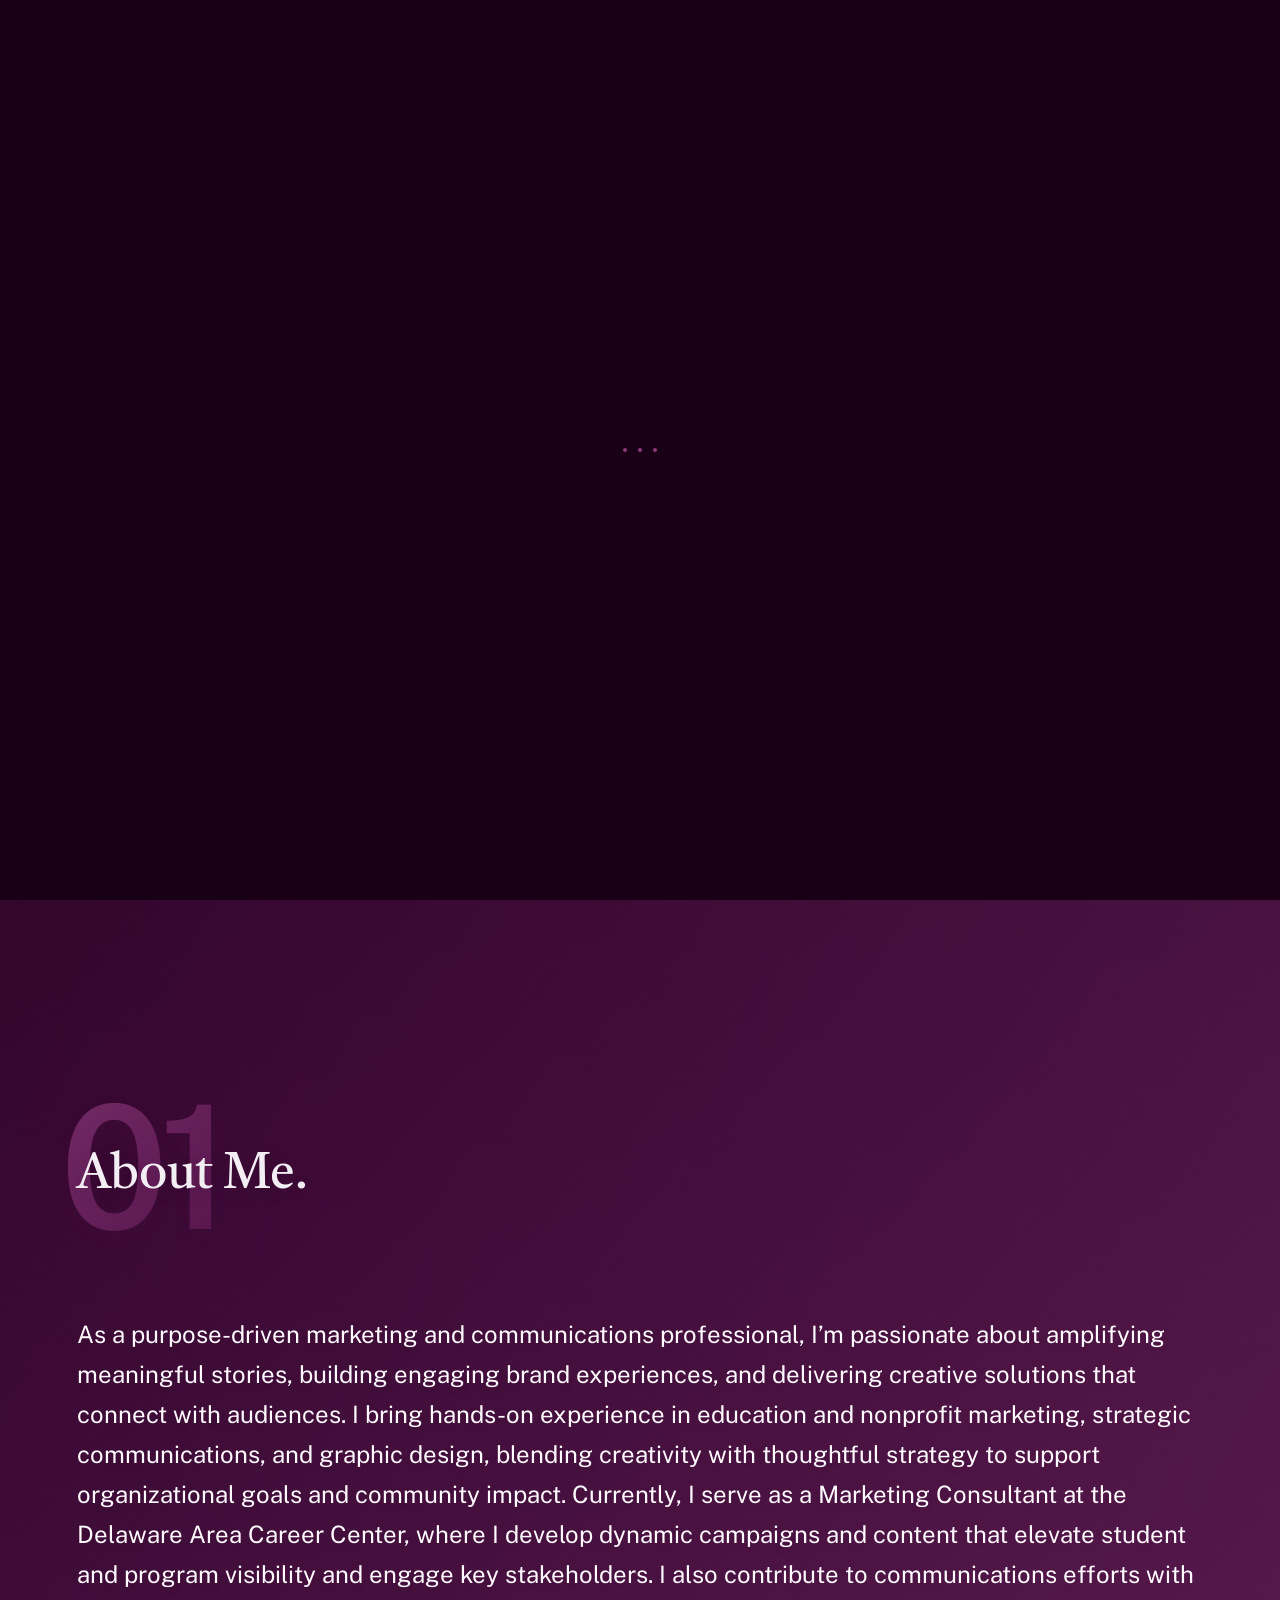
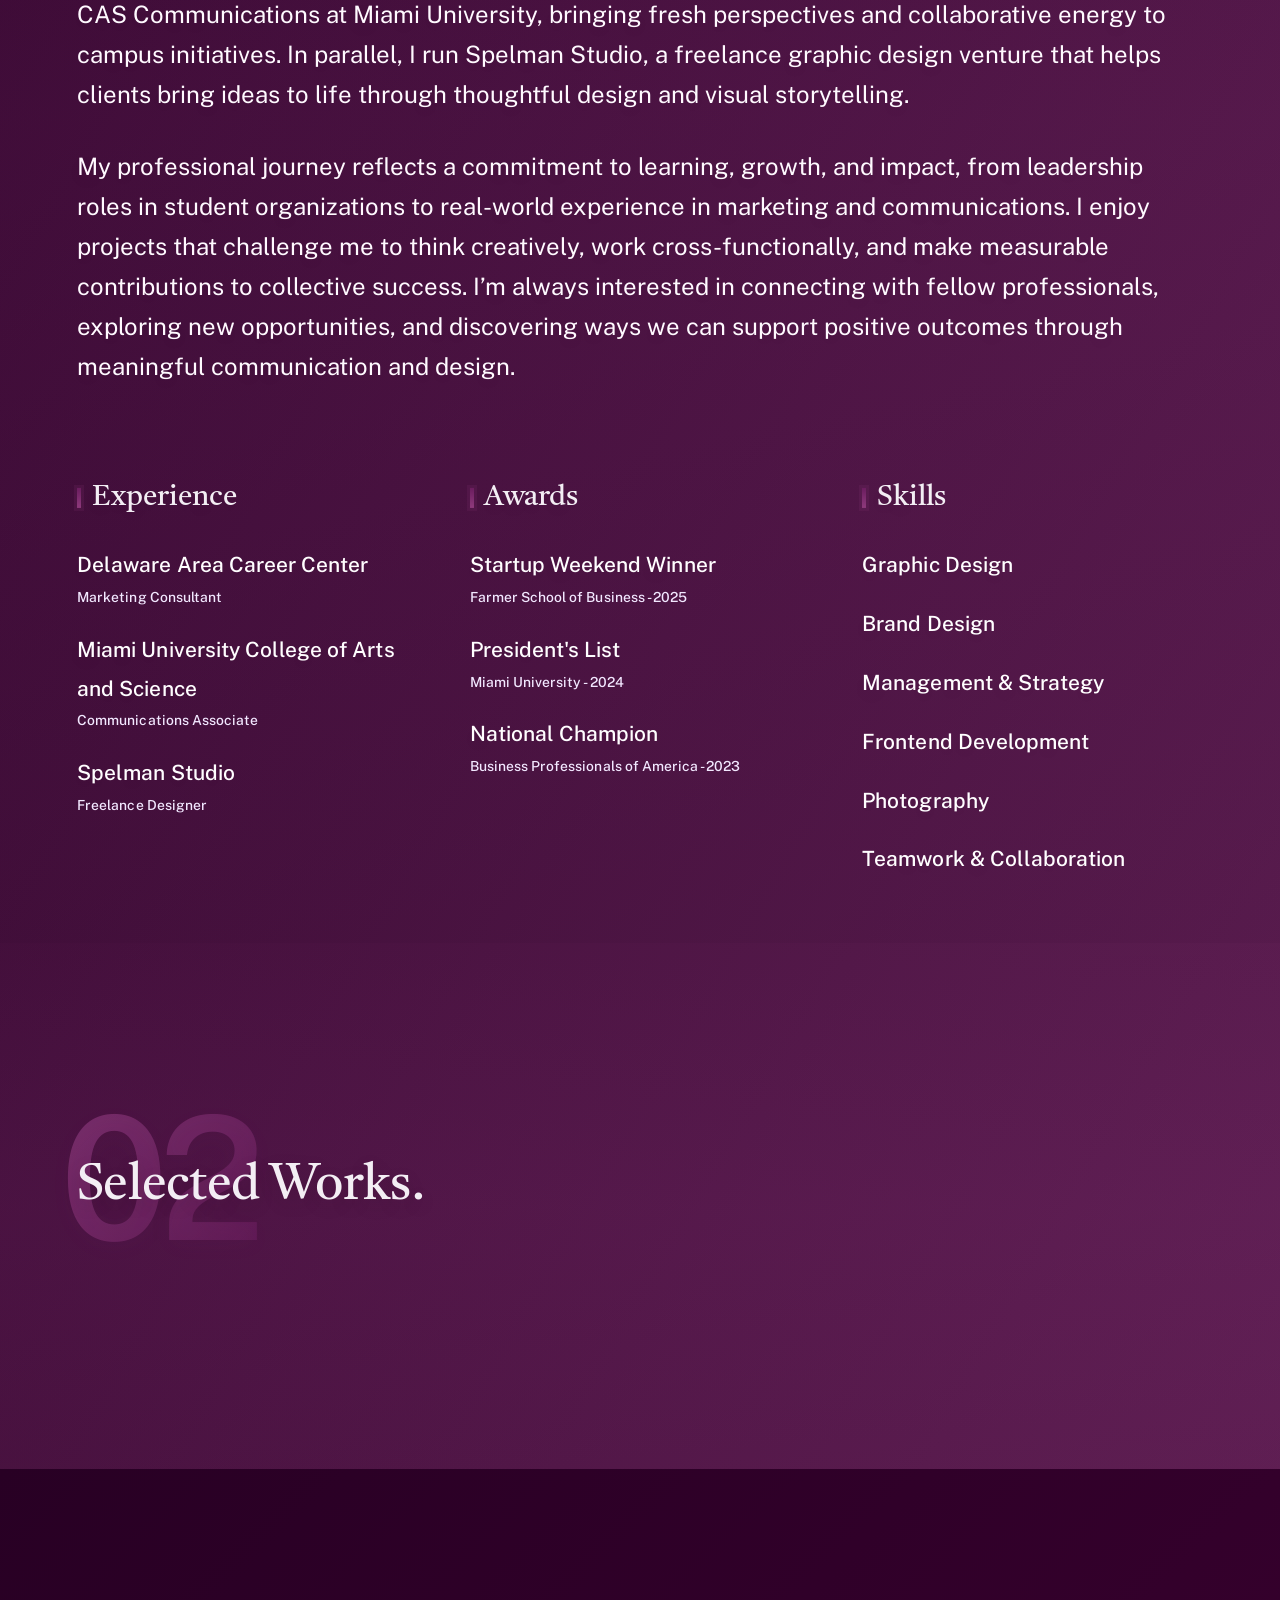
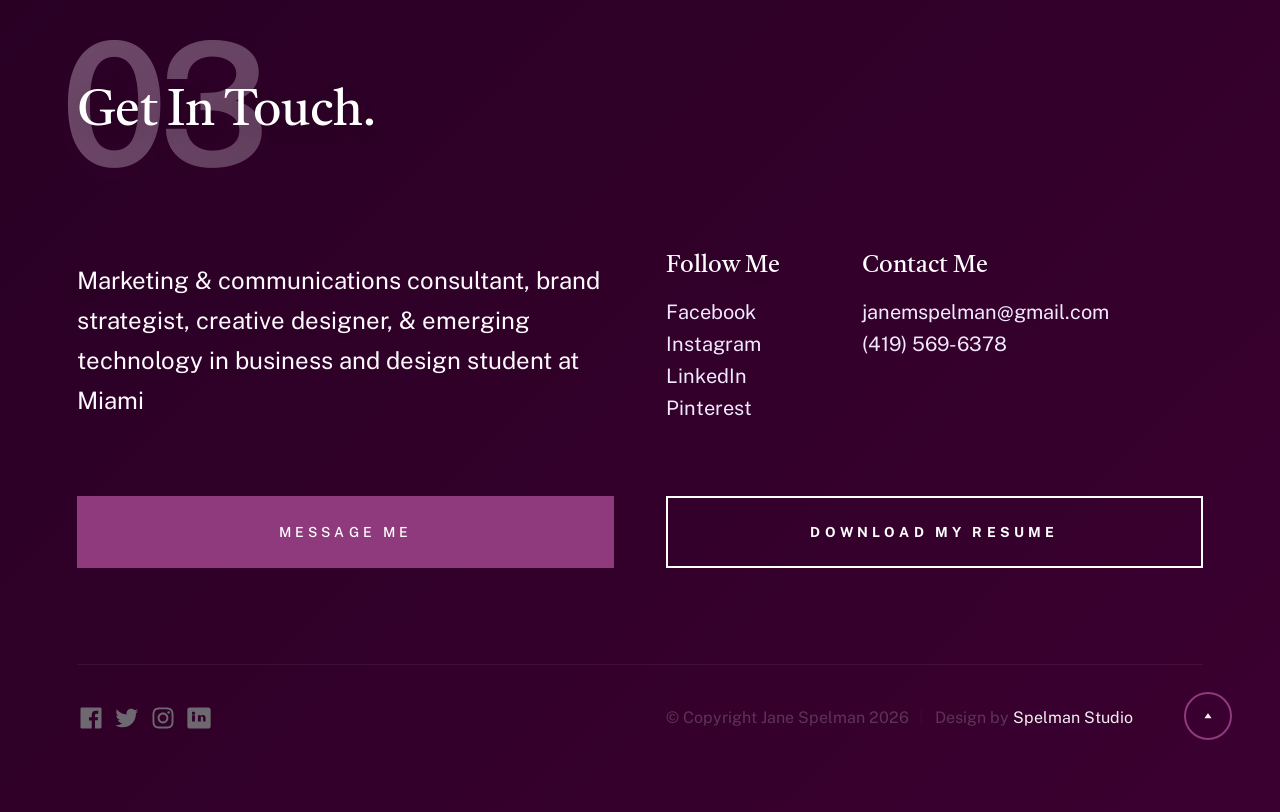
==== index.html @ 7c69c09e "process documentation layout" ====
<!DOCTYPE html>
<html lang="en" class="no-js" >
<head>

    <!--- basic page needs
    ================================================== -->
    <meta charset="utf-8">
    <meta name="viewport" content="width=device-width, initial-scale=1">
    <title>Jane Spelman</title>

    <script>
        document.documentElement.classList.remove('no-js');
        document.documentElement.classList.add('js');
    </script>

    <!-- CSS
    ================================================== -->
    <link rel="stylesheet" href="css/vendor.css">
    <link rel="stylesheet" href="css/styles.css">
    <link rel="stylesheet" href="css/inline-styles.css">

    <!-- favicons
    ================================================== -->
    <link rel="apple-touch-icon" sizes="180x180" href="apple-touch-icon.png">
    <link rel="icon" type="image/png" sizes="32x32" href="favicon-32x32.png">
    <link rel="icon" type="image/png" sizes="16x16" href="favicon-16x16.png">
    <link rel="manifest" href="site.webmanifest">

</head>


<body id="top">

    
    <!-- preloader
    ================================================== -->
    <div id="preloader">
        <div id="loader" class="dots-fade">
            <div></div>
            <div></div>
            <div></div>
        </div>
    </div>


    <!-- page wrap
    ================================================== -->
    <div id="page" class="s-pagewrap">


        <!-- # site header 
        ================================================== -->
        <header class="s-header">
            <div class="row s-header__inner">

                <div class="s-header__block">
                    <div class="s-header__logo">
                        <a class="logo" href="index.html">
                            <img src="images/logo.svg" alt="Homepage">
                        </a>
                    </div>

                    <a class="s-header__menu-toggle" href="#0"><span>Menu</span></a>
                </div> <!-- end s-header__block -->

                <nav class="s-header__nav">    
                    <ul class="s-header__menu-links">
                        <li class="current"><a class="smoothscroll" href="#intro">Intro</a></li>
                        <li><a class="smoothscroll" href="#about">About</a></li>
                        <li><a class="smoothscroll" href="#works">Works</a></li>
                        <li><a class="smoothscroll" href="#footer">Contact</a></li>
                    </ul> <!-- s-header__menu-links -->    
                </nav> <!-- end s-header__nav -->

            </div> <!-- end s-header__inner -->
        </header> <!-- end s-header -->


        <!-- # intro
        ================================================== -->
        <section id="intro" class="s-intro target-section">

            <div class="row s-intro__content width-sixteen-col">
                <div class="column lg-12 s-intro__content-inner grid-block grid-16">
                    
                    <div class="s-intro__content-text">

                        <div class="s-intro__content-pretitle text-pretitle">Hello</div>
                        <h1 class="s-intro__content-title">
                        I'm Jane Spelman, <br>
                        a brand strategist <br>
                         & creative designer. 
                        </h1>                            

                        <div class="s-intro__content-btns">
                            <a class="smoothscroll btn" href="#about">More About Me</a>
                            <a class="smoothscroll btn btn--stroke" href="#footer">Get In Touch</a>
                        </div> <!-- s-intro__content-btns -->   

                    </div> <!-- s-intro__content-text -->                     
                    
                </div> <!-- s-intro__content-inner -->  
            </div> <!-- s-intro__content -->

            <ul class="s-intro__social social-list">
                <li>
                    <a href="https://www.facebook.com/profile.php?id=61559338105903">
                        <svg xmlns="http://www.w3.org/2000/svg" width="24" height="24" viewBox="0 0 24 24" style="fill:rgba(0, 0, 0, 1);transform:;-ms-filter:"><path d="M20,3H4C3.447,3,3,3.448,3,4v16c0,0.552,0.447,1,1,1h8.615v-6.96h-2.338v-2.725h2.338v-2c0-2.325,1.42-3.592,3.5-3.592 c0.699-0.002,1.399,0.034,2.095,0.107v2.42h-1.435c-1.128,0-1.348,0.538-1.348,1.325v1.735h2.697l-0.35,2.725h-2.348V21H20 c0.553,0,1-0.448,1-1V4C21,3.448,20.553,3,20,3z"></path></svg>
                        <span class="u-screen-reader-text">Facebook</span>
                    </a>
                </li>
                <li>
                    <a href="https://www.instagram.com/spelman_studio/">
                        <svg xmlns="http://www.w3.org/2000/svg" width="24" height="24" viewBox="0 0 24 24" class="social-icon"><path d="M11.999,7.377c-2.554,0-4.623,2.07-4.623,4.623c0,2.554,2.069,4.624,4.623,4.624c2.552,0,4.623-2.07,4.623-4.624 C16.622,9.447,14.551,7.377,11.999,7.377L11.999,7.377z M11.999,15.004c-1.659,0-3.004-1.345-3.004-3.003 c0-1.659,1.345-3.003,3.004-3.003s3.002,1.344,3.002,3.003C15.001,13.659,13.658,15.004,11.999,15.004L11.999,15.004z"></path><circle cx="16.806" cy="7.207" r="1.078"></circle><path d="M20.533,6.111c-0.469-1.209-1.424-2.165-2.633-2.632c-0.699-0.263-1.438-0.404-2.186-0.42 c-0.963-0.042-1.268-0.054-3.71-0.054s-2.755,0-3.71,0.054C7.548,3.074,6.809,3.215,6.11,3.479C4.9,3.946,3.945,4.902,3.477,6.111 c-0.263,0.7-0.404,1.438-0.419,2.186c-0.043,0.962-0.056,1.267-0.056,3.71c0,2.442,0,2.753,0.056,3.71 c0.015,0.748,0.156,1.486,0.419,2.187c0.469,1.208,1.424,2.164,2.634,2.632c0.696,0.272,1.435,0.426,2.185,0.45 c0.963,0.042,1.268,0.055,3.71,0.055s2.755,0,3.71-0.055c0.747-0.015,1.486-0.157,2.186-0.419c1.209-0.469,2.164-1.424,2.633-2.633 c0.263-0.7,0.404-1.438,0.419-2.186c0.043-0.962,0.056-1.267,0.056-3.71s0-2.753-0.056-3.71C20.941,7.57,20.801,6.819,20.533,6.111z M19.315,15.643c-0.007,0.576-0.111,1.147-0.311,1.688c-0.305,0.787-0.926,1.409-1.712,1.711c-0.535,0.199-1.099,0.303-1.67,0.311 c-0.95,0.044-1.218,0.055-3.654,0.055c-2.438,0-2.687,0-3.655-0.055c-0.569-0.007-1.135-0.112-1.669-0.311 c-0.789-0.301-1.414-0.923-1.719-1.711c-0.196-0.534-0.302-1.099-0.311-1.669c-0.043-0.95-0.053-1.218-0.053-3.654 c0-2.437,0-2.686,0.053-3.655c0.007-0.576,0.111-1.146,0.311-1.687c0.305-0.789,0.93-1.41,1.719-1.712 c0.534-0.198,1.1-0.303,1.669-0.311c0.951-0.043,1.218-0.055,3.655-0.055c2.437,0,2.687,0,3.654,0.055 c0.571,0.007,1.135,0.112,1.67,0.311c0.786,0.303,1.407,0.925,1.712,1.712c0.196,0.534,0.302,1.099,0.311,1.669 c0.043,0.951,0.054,1.218,0.054,3.655c0,2.436,0,2.698-0.043,3.654H19.315z"></path></svg>
                        <span class="u-screen-reader-text">Instagram</span>
                    </a>
                </li>
                <li>
                    <a href="https://www.linkedin.com/in/janespelman/">
                        <svg xmlns="http://www.w3.org/2000/svg" width="24" height="24" viewBox="0 0 24 24" style="fill: rgba(0, 0, 0, 1);transform: ;msFilter:;"><path d="M20 3H4c-1.103 0-2 .897-2 2v14c0 1.103.897 2 2 2h16c1.103 0 2-.897 2-2V5c0-1.103-.897-2-2-2zM8.496 15H6.061V9.697h2.435V15zm-1.217-5.78c-.77 0-1.394-.624-1.394-1.393s.624-1.394 1.394-1.394c.769 0 1.393.625 1.393 1.394s-.624 1.393-1.393 1.393zM17.945 15h-2.435v-2.741c0-.655-.011-1.497-.913-1.497-.913 0-1.053.713-1.053 1.448V15h-2.435V9.697h2.333v.77h.032c.325-.617.89-1.065 1.833-1.065 1.958 0 2.318 1.288 2.318 2.965V15z"></path></svg>
                        <span class="u-screen-reader-text">Linkedin</span>
                    </a>
                </li>
                <li>
                    <a href="https://pin.it/4YNo6oqn4">
                        <svg xmlns="http://www.w3.org/2000/svg" width="24" height="24" viewBox="0 0 24 24" style="fill: rgba(0, 0, 0, 1);transform: ;msFilter:;"><path d="M11.99 2C6.472 2 2 6.473 2 11.99c0 4.232 2.633 7.85 6.35 9.306-.088-.79-.166-2.006.034-2.868.182-.78 1.172-4.966 1.172-4.966s-.299-.599-.299-1.484c0-1.388.805-2.425 1.808-2.425.853 0 1.264.64 1.264 1.407 0 .858-.546 2.139-.827 3.327-.235.994.499 1.805 1.479 1.805 1.775 0 3.141-1.872 3.141-4.575 0-2.392-1.719-4.064-4.173-4.064-2.843 0-4.512 2.132-4.512 4.335 0 .858.331 1.779.744 2.28a.3.3 0 0 1 .069.286c-.076.315-.245.994-.277 1.133-.044.183-.145.222-.335.134-1.247-.581-2.027-2.405-2.027-3.871 0-3.151 2.289-6.045 6.601-6.045 3.466 0 6.159 2.469 6.159 5.77 0 3.444-2.171 6.213-5.184 6.213-1.013 0-1.964-.525-2.29-1.146l-.623 2.374c-.225.868-.834 1.956-1.241 2.62a10 10 0 0 0 2.958.445c5.517 0 9.99-4.473 9.99-9.99S17.507 2 11.99 2"></path></svg>
                        <span class="u-screen-reader-text">Pinterest</span>
                    </a>
                </li>
            </ul> <!-- end s-intro__social -->

            <div class="s-intro__content-media">                               
                <img src="images/intro-bg.jpg" srcset="images/intro-bg.jpg 1x, images/intro-bg.jpg 2x" alt="Professional man wearing glasses and dark shirt photographed in profile against a warm gradient background transitioning from green to red, conveying a modern and thoughtful aesthetic.">
            </div> <!-- s-intro__content-media -->                

            <div class="s-intro__btn-download">
                <a class="btn btn--stroke" href="https://drive.google.com/file/d/1Gsmad_hunGAJn3ldZweWSh1XxoiZI7Jr/view?usp=sharing">Download my Resume</a>
            </div> <!-- end s-intro__btn-download -->
            
            <div class="s-intro__scroll-down">
                <a href="#about" class="smoothscroll">
                    <div class="scroll-icon">
                        <svg xmlns="http://www.w3.org/2000/svg" width="24" height="24" viewBox="0 0 24 24" style="fill: rgba(0, 0, 0, 1);transform: ;msFilter:;"><path d="M11.178 19.569a.998.998 0 0 0 1.644 0l9-13A.999.999 0 0 0 21 5H3a1.002 1.002 0 0 0-.822 1.569l9 13z"></path></svg>
                    </div>
                    <span class="scroll-text u-screen-reader-text">Scroll Down</span>
                </a>
            </div> <!-- s-intro__scroll-down -->

        </section> <!-- end s-intro -->


        <!-- # about
        ================================================== -->
        <section id="about" class="s-about target-section">

            <div class="row s-about__content">
                <div class="column xl-12">    
                    
                    <div class="section-header" data-num="01">
                        <h2 class="text-display-title">About Me.</h2>
                    </div> <!-- end section-header -->

                    <p class="attention-getter">
                    As a purpose-driven marketing and communications professional, I’m passionate about amplifying meaningful stories, building engaging brand experiences, and delivering creative solutions that connect with audiences. I bring hands-on experience in education and nonprofit marketing, strategic communications, and graphic design, blending creativity with thoughtful strategy to support organizational goals and community impact. Currently, I serve as a Marketing Consultant at the Delaware Area Career Center, where I develop dynamic campaigns and content that elevate student and program visibility and engage key stakeholders. I also contribute to communications efforts with CAS Communications at Miami University, bringing fresh perspectives and collaborative energy to campus initiatives. In parallel, I run Spelman Studio, a freelance graphic design venture that helps clients bring ideas to life through thoughtful design and visual storytelling.
                    </p>

                    <p class="attention-getter">
                    My professional journey reflects a commitment to learning, growth, and impact, from leadership roles in student organizations to real-world experience in marketing and communications. I enjoy projects that challenge me to think creatively, work cross-functionally, and make measurable contributions to collective success. I’m always interested in connecting with fellow professionals, exploring new opportunities, and discovering ways we can support positive outcomes through meaningful communication and design.
                    </p>

                    <div class="grid-list-items s-about__blocks">

                        <div class="grid-list-items__item s-about__block">
                            <h4 class="s-about__block-title">Experience</h4>
                            <ul class="s-about__list">
                                <li>
                                    Delaware Area Career Center
                                    <div class="title">Marketing Consultant</div>
                                </li>
                                <li>
                                    Miami University College of Arts and Science
                                    <div class="title">Communications Associate</div>
                                </li>
                                <li>
                                    Spelman Studio
                                    <div class="title">Freelance Designer</div>
                                </li>
                            </ul>
                        </div> <!--end s-about__block -->

                        <div class="grid-list-items__item s-about__block">
                            <h4 class="s-about__block-title">Awards</h4>
                            <ul class="s-about__list">
                                <li>
                                    Startup Weekend Winner
                                    <div class="title">Farmer School of Business - 2025</div>
                                </li>
                                <li>
                                    President's List
                                    <div class="title">Miami University - 2024</div>
                                </li>
                                <li>
                                    National Champion
                                    <div class="title">Business Professionals of America - 2023</div>
                                </li>
                                </li>
                            </ul>
                        </div> <!--end s-about__block -->
                        
                        <div class="grid-list-items__item s-about__block">
                            <h4 class="s-about__block-title">Skills</h4>

                            <ul class="s-about__list">
                                <li>
                                    Graphic Design
                                </li>
                                <li>
                                    Brand Design
                                </li>
                                <li>
                                    Management & Strategy
                                </li>
                                <li>
                                    Frontend Development
                                </li>
                                <li>
                                    Photography
                                </li>
                                <li>
                                    Teamwork & Collaboration
                                </li>
                            </ul>
                        </div> <!--end s-about__block -->

                    </div> <!-- grid-list-items -->

                </div> <!--end column -->
            </div> <!--end s-about__content -->
            
        </section> <!-- end s-about -->   



        <!-- # works
        ================================================== -->
        <section id="works" class="s-works target-section">

            <div class="row">
                <div class="column xl-12">
                    <div class="section-header" data-num="02">
                        <h2 class="text-display-title">Selected Works.</h2>
                    </div> <!-- end section-header -->
                </div>
            </div>

            <div class="row folio-entries">

                <div class="column entry">
                    <a href="projectone.html" class="entry__link">
                    <div class="entry__thumb">
                        <img src="images/folio/white_turban.jpg" alt="">
                    </div>
                    <div class="entry__info">
                        <h4 class="entry__title">Brand Identity Project</h4>
                        <div class="entry__cat">Brand Strategy</div>
                    </div>
                    </a>
                </div> <!-- entry -->

                <div class="column entry">
                    <a href="projecttwo.html" class="entry__link">
                    <div class="entry__thumb">
                        <img src="images/folio/white_turban.jpg" alt="">
                    </div>
                    <div class="entry__info">
                        <h4 class="entry__title">Brand Identity Project</h4>
                        <div class="entry__cat">Brand Strategy</div>
                    </div>
                    </a>
                </div> <!-- entry -->

                <div class="column entry">
                    <a href="projectthree.html" class="entry__link">
                    <div class="entry__thumb">
                        <img src="images/folio/white_turban.jpg" alt="">
                    </div>
                    <div class="entry__info">
                        <h4 class="entry__title">Brand Identity Project</h4>
                        <div class="entry__cat">Brand Strategy</div>
                    </div>
                    </a>
                </div> <!-- entry -->

                <div class="column entry">
                    <a href="projectfour.html" class="entry__link">
                    <div class="entry__thumb">
                        <img src="images/folio/white_turban.jpg" alt="">
                    </div>
                    <div class="entry__info">
                        <h4 class="entry__title">Brand Identity Project</h4>
                        <div class="entry__cat">Brand Strategy</div>
                    </div>
                    </a>
                </div> <!-- entry -->

                <div class="column entry">
                    <a href="projectfive.html" class="entry__link">
                    <div class="entry__thumb">
                        <img src="images/folio/white_turban.jpg" alt="">
                    </div>
                    <div class="entry__info">
                        <h4 class="entry__title">Brand Identity Project</h4>
                        <div class="entry__cat">Brand Strategy</div>
                    </div>
                    </a>
                </div> <!-- entry -->

                <div class="column entry">
                    <a href="projectsix.html" class="entry__link">
                    <div class="entry__thumb">
                        <img src="images/folio/white_turban.jpg" alt="">
                    </div>
                    <div class="entry__info">
                        <h4 class="entry__title">Brand Identity Project</h4>
                        <div class="entry__cat">Brand Strategy</div>
                    </div>
                    </a>
                </div> <!-- entry -->

            </div> <!-- folio entries -->
        </section> <!-- end s-works -->

        <!-- # footer 
        ================================================== -->
        <footer id="footer" class="s-footer target-section">

            <div class="row">
                <div class="column lg-12">
                    <div class="section-header light-on-dark" data-num="03">
                        <h2 class="text-display-title">Get In Touch.</h2>
                    </div> <!-- end section-header -->
                </div>
            </div>

            <div class="row s-footer__content">

                <div class="column xl-6 md-12 s-footer__block s-footer__about">                    
                    <p class="attention-getter">
                    Marketing & communications consultant, brand strategist, creative designer, & emerging technology in business and design student at Miami
                    </p>               
                </div> <!-- end section-footer__about -->

                <div class="column xl-6 md-12 s-footer__block s-footer__site-links">
                    <div class="row">
                        <div class="column xl-4 lg-5 md-6 tab-12">
                            <h5>Follow Me</h5>
                            <ul class="link-list">
                                <li><a href="#0">Facebook</a></li>
                                <li><a href="#0">Instagram</a></li>
                                <li><a href="#0">LinkedIn</a></li>
                                <li><a href="#0">Pinterest</a></li>
                            </ul>
                        </div>
                        <div class="column xl-6 md-6 tab-12">
                            <h5>Contact Me</h5>
                            <ul class="link-list">
                                <li><a href="mailto:#0">janemspelman@gmail.com</a></li>
                                <li><a href="tel:+1975432345">(419) 569-6378</a></li>
                            </ul> 
                        </div>
                    </div>                    
                </div> <!-- end section-footer__site-links -->

            </div> <!-- end section-footer__content -->


            <div class="row s-footer__buttons">
               
                <div class="column xl-6 tab-12">
                    <a href="mailto:#0" class="btn btn--primary btn--large u-fullwidth">Message Me</a>
                </div>
          
                <div class="column xl-6 tab-12">                    
                    <a href="https://drive.google.com/file/d/1Gsmad_hunGAJn3ldZweWSh1XxoiZI7Jr/view?usp=sharing" class="btn btn--stroke btn--large u-fullwidth">Download my Resume</a>
                </div>
            
            </div> <!-- end section-footer__buttons -->              
            
            <div class="row s-footer__bottom">
                
                <div class="column xl-6 lg-12">
                    <ul class="s-footer__social social-list">
                        <li>
                            <a href="#0">
                                <svg xmlns="http://www.w3.org/2000/svg" width="24" height="24" viewBox="0 0 24 24" style="fill:rgba(0, 0, 0, 1);transform:;-ms-filter:"><path d="M20,3H4C3.447,3,3,3.448,3,4v16c0,0.552,0.447,1,1,1h8.615v-6.96h-2.338v-2.725h2.338v-2c0-2.325,1.42-3.592,3.5-3.592 c0.699-0.002,1.399,0.034,2.095,0.107v2.42h-1.435c-1.128,0-1.348,0.538-1.348,1.325v1.735h2.697l-0.35,2.725h-2.348V21H20 c0.553,0,1-0.448,1-1V4C21,3.448,20.553,3,20,3z"></path></svg>
                                <span class="u-screen-reader-text">Facebook</span>
                            </a>
                        </li>
                        <li>
                            <a href="#0">
                                <svg xmlns="http://www.w3.org/2000/svg" width="24" height="24" viewBox="0 0 24 24" style="fill:rgba(0, 0, 0, 1);transform:;-ms-filter:"><path d="M19.633,7.997c0.013,0.175,0.013,0.349,0.013,0.523c0,5.325-4.053,11.461-11.46,11.461c-2.282,0-4.402-0.661-6.186-1.809 c0.324,0.037,0.636,0.05,0.973,0.05c1.883,0,3.616-0.636,5.001-1.721c-1.771-0.037-3.255-1.197-3.767-2.793 c0.249,0.037,0.499,0.062,0.761,0.062c0.361,0,0.724-0.05,1.061-0.137c-1.847-0.374-3.23-1.995-3.23-3.953v-0.05 c0.537,0.299,1.16,0.486,1.82,0.511C3.534,9.419,2.823,8.184,2.823,6.787c0-0.748,0.199-1.434,0.548-2.032 c1.983,2.443,4.964,4.04,8.306,4.215c-0.062-0.3-0.1-0.611-0.1-0.923c0-2.22,1.796-4.028,4.028-4.028 c1.16,0,2.207,0.486,2.943,1.272c0.91-0.175,1.782-0.512,2.556-0.973c-0.299,0.935-0.936,1.721-1.771,2.22 c0.811-0.088,1.597-0.312,2.319-0.624C21.104,6.712,20.419,7.423,19.633,7.997z"></path></svg>
                                <span class="u-screen-reader-text">Instagram</span>
                            </a>
                        </li>
                        <li>
                            <a href="#0">
                                <svg xmlns="http://www.w3.org/2000/svg" width="24" height="24" viewBox="0 0 24 24" style="fill:rgba(0, 0, 0, 1);transform:;-ms-filter:"><path d="M11.999,7.377c-2.554,0-4.623,2.07-4.623,4.623c0,2.554,2.069,4.624,4.623,4.624c2.552,0,4.623-2.07,4.623-4.624 C16.622,9.447,14.551,7.377,11.999,7.377L11.999,7.377z M11.999,15.004c-1.659,0-3.004-1.345-3.004-3.003 c0-1.659,1.345-3.003,3.004-3.003s3.002,1.344,3.002,3.003C15.001,13.659,13.658,15.004,11.999,15.004L11.999,15.004z"></path><circle cx="16.806" cy="7.207" r="1.078"></circle><path d="M20.533,6.111c-0.469-1.209-1.424-2.165-2.633-2.632c-0.699-0.263-1.438-0.404-2.186-0.42 c-0.963-0.042-1.268-0.054-3.71-0.054s-2.755,0-3.71,0.054C7.548,3.074,6.809,3.215,6.11,3.479C4.9,3.946,3.945,4.902,3.477,6.111 c-0.263,0.7-0.404,1.438-0.419,2.186c-0.043,0.962-0.056,1.267-0.056,3.71c0,2.442,0,2.753,0.056,3.71 c0.015,0.748,0.156,1.486,0.419,2.187c0.469,1.208,1.424,2.164,2.634,2.632c0.696,0.272,1.435,0.426,2.185,0.45 c0.963,0.042,1.268,0.055,3.71,0.055s2.755,0,3.71-0.055c0.747-0.015,1.486-0.157,2.186-0.419c1.209-0.469,2.164-1.424,2.633-2.633 c0.263-0.7,0.404-1.438,0.419-2.186c0.043-0.962,0.056-1.267,0.056-3.71s0-2.753-0.056-3.71C20.941,7.57,20.801,6.819,20.533,6.111z M19.315,15.643c-0.007,0.576-0.111,1.147-0.311,1.688c-0.305,0.787-0.926,1.409-1.712,1.711c-0.535,0.199-1.099,0.303-1.67,0.311 c-0.95,0.044-1.218,0.055-3.654,0.055c-2.438,0-2.687,0-3.655-0.055c-0.569-0.007-1.135-0.112-1.669-0.311 c-0.789-0.301-1.414-0.923-1.719-1.711c-0.196-0.534-0.302-1.099-0.311-1.669c-0.043-0.95-0.053-1.218-0.053-3.654 c0-2.437,0-2.686,0.053-3.655c0.007-0.576,0.111-1.146,0.311-1.687c0.305-0.789,0.93-1.41,1.719-1.712 c0.534-0.198,1.1-0.303,1.669-0.311c0.951-0.043,1.218-0.055,3.655-0.055c2.437,0,2.687,0,3.654,0.055 c0.571,0.007,1.135,0.112,1.67,0.311c0.786,0.303,1.407,0.925,1.712,1.712c0.196,0.534,0.302,1.099,0.311,1.669 c0.043,0.951,0.054,1.218,0.054,3.655c0,2.436,0,2.698-0.043,3.654H19.315z"></path></svg>
                                <span class="u-screen-reader-text">LinkedIn</span>
                            </a>
                        </li>
                        <li>
                            <a href="#0">
                                <svg xmlns="http://www.w3.org/2000/svg" width="24" height="24" viewBox="0 0 24 24" style="fill: rgba(0, 0, 0, 1);transform: ;msFilter:;"><path d="M20 3H4c-1.103 0-2 .897-2 2v14c0 1.103.897 2 2 2h16c1.103 0 2-.897 2-2V5c0-1.103-.897-2-2-2zM8.496 15H6.061V9.697h2.435V15zm-1.217-5.78c-.77 0-1.394-.624-1.394-1.393s.624-1.394 1.394-1.394c.769 0 1.393.625 1.393 1.394s-.624 1.393-1.393 1.393zM17.945 15h-2.435v-2.741c0-.655-.011-1.497-.913-1.497-.913 0-1.053.713-1.053 1.448V15h-2.435V9.697h2.333v.77h.032c.325-.617.89-1.065 1.833-1.065 1.958 0 2.318 1.288 2.318 2.965V15z"></path></svg>
                                <span class="u-screen-reader-text">Pinterest</span>
                            </a>
                        </li>
                    </ul> 
                </div> <!-- end section-footer__social -->

                <div class="column xl-6 lg-12">
                    <p class="ss-copyright">
                        <span>© Copyright Jane Spelman 2026</span> 
                        <span>Design by <a href="https://spelmanstudio.com/">Spelman Studio</a></span>
                    </p>
                </div>

            </div> <!-- end section-footer__bottom -->          

            <div class="ss-go-top">
                <a class="smoothscroll" title="Back to Top" href="#top">                 
                    <svg xmlns="http://www.w3.org/2000/svg" width="24" height="24" viewBox="0 0 24 24" style="fill: rgba(0, 0, 0, 1);transform: ;msFilter:;"><path d="M5.536 21.886a1.004 1.004 0 0 0 1.033-.064l13-9a1 1 0 0 0 0-1.644l-13-9A1 1 0 0 0 5 3v18a1 1 0 0 0 .536.886z"></path></svg>
                </a>                                
                <span>Back To Top</span>   
            </div> <!-- end ss-go-top -->
            
        </footer> <!-- end s-footer -->

    </div> <!-- end page-wrap -->


    <!-- Java Script
    ================================================== -->
    <script src="js/plugins.js"></script>
    <script src="js/main.js"></script>

</body>
</html>
---- css/styles.css ----
@charset "UTF-8";

/* =================================================================== 
 * Jane Spelman Main Stylesheet
 * Template Ver. 1.0.0
 * 04-03-2023
 * ------------------------------------------------------------------
 *
 * TOC:
 * # SETTINGS
 *      ## fonts 
 *      ## colors
 *      ## spacing and typescale
 *      ## grid variables
 * # CSS RESET
 * # GRID
 * # BASE SETUP
 * # UTILITY CLASSES
 * # TYPOGRAPHY 
 *      ## base type styles
 *      ## additional typography & helper classes
 *      ## lists
 *      ## media 
 *      ## spacing
 * # PRELOADER
 *      ## page loaded
 * # FORM 
 *      ## style placeholder text
 * # BUTTONS
 * # TABLE
 * # COMPONENTS
 *      ## pagination
 *      ## alert box 
 *      ## skillbars
 *      ## stats tabs
 * # PROJECT-WIDE SHARED STYLES
 *      ## section header
 *      ## social list
 *      ## swiper overrides
 *      ## glightbox overrides
 * # GRID-BASED LAYOUTS
 *      ## grid block
 *      ## list grid
 * # PAGE WRAP
 * # SITE HEADER
 *      ## logo
 *      ## main navigation
 *      ## mobile menu toggle
 * # INTRO
 *      ## intro content
 *      ## intro btn cv download
 *      ## intro social
 *      ## intro scroll down
 *      ## intro transitions
 * # ABOUT
 *      ## about blocks
 * # WORKS
 *      ## folio entries 
 *      ## testimonials
 * # NUMBERS
 * # FOOTER
 *      ## copyright
 *      ## go top
 *
 * ------------------------------------------------------------------ */


/* ===================================================================
 * # SETTINGS
 *
 *
 * ------------------------------------------------------------------- */

/* ------------------------------------------------------------------- 
 * ## fonts 
 * ------------------------------------------------------------------- */
@import url("https://fonts.googleapis.com/css2?family=Castoro:ital@0;1&family=Public+Sans:ital,wght@0,300;0,400;0,500;0,600;0,700;1,300;1,400;1,500;1,600;1,700&display=swap");

:root {
    --font-1: "Public Sans", Sans-serif;
    --font-2: "Castoro", Serif;

  /* monospace
   */
    --font-mono: Consolas, "Andale Mono", Courier, "Courier New", monospace;
}

/* ------------------------------------------------------------------- 
 * ## colors
 * ------------------------------------------------------------------- */
:root {

    /* Primary Brand Gradient Colors */
    /* Deep Plum → Magenta Plum → Soft Lavender Blush */

    --color-1: #8E3A7C;          /* Primary Plum */
    --color-2: #3B0030;          /* Deep Eggplant */
    --color-3: #1A0016;          /* True Black (logo accent) */

    /* Gradient Support */
    --color-gradient-start: #3B0030;
    --color-gradient-mid:   #8E3A7C;
    --color-gradient-end:   #E8CFE4;

    /* Theme Variations (Plum Scale) */
    --color-1-lightest: #F3EEF4;
    --color-1-lighter:  #f2e8ff;
    --color-1-light:    #8E3A7C;
    --color-1-dark:     #6B1D5F;
    --color-1-darker:   #280024;
    --color-1-darkest:  #1A0016;

    /* Deep Tone Variations */
    --color-2-light:    #6B1D5F;
    --color-2-dark:     #280024;
    --color-2-darker:   #1A0016;

    /* Soft Neutrals (Lavender-Based Instead of Green Grays) */
    --color-gray-19: #1A0016;
    --color-gray-18: #280024;
    --color-gray-17: #3B0030;
    --color-gray-16: #5E5A60;
    --color-gray-15: #6E6970;
    --color-gray-14: #A8A2AA;
    --color-gray-13: #A8A2AA;
    --color-gray-12: #E8CFE4;
    --color-gray-11: #E8CFE4;
    --color-gray-10: #F3EEF4;
    --color-gray-9 : #F3EEF4;
    --color-gray-8 : #F3EEF4;
    --color-gray-7 : #F3EEF4;
    --color-gray-6 : #F3EEF4;
    --color-gray-5 : #F3EEF4;
    --color-gray-4 : #FDFBFD;
    --color-gray-3 : #FFFAFF;
    --color-gray-2 : #FFFEFF;
    --color-gray-1 : #FFFFFF;

    --color-white: #FFFFFF;
    --color-black: #000000;

    /* Text */
    --color-text: var(--color-gray-19);
    --color-text-dark: var(--color-2);
    --color-text-light: var(--color-gray-15);
    --color-placeholder: var(--color-gray-13);

    /* Links */
    --color-link: var(--color-1);
    --color-link-hover: var(--color-1-light);
    --color-link-active: var(--color-1-dark);

    /* Buttons */
    --color-btn: var(--color-gray-10);
    --color-btn-text: var(--color-text);
    --color-btn-hover: var(--color-gray-11);
    --color-btn-hover-text: var(--color-text);

    --color-btn-primary: var(--color-1);
    --color-btn-primary-text: var(--color-white);
    --color-btn-primary-hover: var(--color-1-light);
    --color-btn-primary-hover-text: var(--color-white);

    --color-btn-stroke: var(--color-2);
    --color-btn-stroke-text: var(--color-2);
    --color-btn-stroke-hover: var(--color-2);
    --color-btn-stroke-hover-text: var(--color-white);

    /* Preloader */
    --color-preloader-bg: #1A0016;
    --color-loader: var(--color-1);
    --color-loader-light: var(--color-gray-14);

    /* Body + Borders */
    --color-body-bg: var(--color-gray-1);
    --color-border: rgba(59, 0, 48, 0.15);

    --border-radius: 6px;
}

/* ------------------------------------------------------------------- 
 * ## spacing and typescale
 * ------------------------------------------------------------------- */
:root {
    --text-glow: 0 6px 24px rgba(142, 58, 124, 0.06);
    --text-glow-strong: 0 10px 40px rgba(142, 58, 124, 0.09);
}

/* -------------------------------------------------------------------
 * Global Text Glow
 * Subtle colored glow behind most typographic elements to enhance depth
 * ------------------------------------------------------------------ */
/* Apply a light plum glow to primary text elements */
body,
h1, h2, h3, h4, h5, h6,
p, a, li, span, strong, em,
.s-intro__content-title, .text-display-title, .attention-getter,
.entry__title, .s-testimonials__cite, .s-footer__about p,
.s-header__nav a {
    text-shadow: var(--text-glow);
}

/* Keep code blocks, form inputs and intentionally muted text free of glow */
pre, code, kbd, samp, input, textarea, select, .no-glow, .text-muted {
    text-shadow: none !important;
}

/* Reduce glow on very small screens for legibility */
@media screen and (max-width: 600px) {
    body,
    h1, h2, h3, h4, h5, h6,
    p, a, li, span {
        text-shadow: none;
    }
}

/* Add a pronounced glow on link hover/focus throughout the site */
a:hover, a:focus {
    text-shadow: var(--text-glow-strong);
}

.entry__thumb::after {
content: "View Case Study";
position: absolute;
top:50%;
left:50%;
transform:translate(-50%,-50%);
background:black;
color:white;
padding:10px 18px;
opacity:0;
transition:.3s;
}

.entry:hover .entry__thumb::after{
opacity:1;
}

:root {

  /* spacing
   * base font size: 20px 
   * vertical space unit : 32px
   */
    --base-size     : 62.5%;
    --multiplier    : 1;
    --base-font-size: calc(2rem * var(--multiplier));
    --space         : calc(3.2rem * var(--multiplier));

  /* vertical spacing 
   */
    --vspace-0_125: calc(0.125 * var(--space));
    --vspace-0_25 : calc(0.25 * var(--space));
    --vspace-0_375: calc(0.375 * var(--space));
    --vspace-0_5  : calc(0.5 * var(--space));
    --vspace-0_625: calc(0.625 * var(--space));
    --vspace-0_75 : calc(0.75 * var(--space));
    --vspace-0_875: calc(0.875 * var(--space));
    --vspace-1    : calc(var(--space));
    --vspace-1_25 : calc(1.25 * var(--space));
    --vspace-1_5  : calc(1.5 * var(--space));
    --vspace-1_75 : calc(1.75 * var(--space));
    --vspace-2    : calc(2 * var(--space));
    --vspace-2_5  : calc(2.5 * var(--space));
    --vspace-3    : calc(3 * var(--space));
    --vspace-3_5  : calc(3.5 * var(--space));
    --vspace-4    : calc(4 * var(--space));
    --vspace-4_5  : calc(4.5 * var(--space));
    --vspace-5    : calc(5 * var(--space));
    --vspace-5_5  : calc(5.5 * var(--space));
    --vspace-6    : calc(6 * var(--space));
    --vspace-6_5  : calc(6.5 * var(--space));
    --vspace-7    : calc(7 * var(--space));
    --vspace-7_5  : calc(7.5 * var(--space));
    --vspace-8    : calc(8 * var(--space));
    --vspace-8_5  : calc(8.5 * var(--space));
    --vspace-9    : calc(9 * var(--space));
    --vspace-9_5  : calc(9.5 * var(--space));
    --vspace-10   : calc(10 * var(--space));

  /* type scale
   * ratio 1        :2 | base: 20px
   * -------------------------------------------------------
   *
   * --text-huge-3    = (148.60px)
   * --text-huge-2    = (123.83px)
   * --text-huge-1    = (103.20px)
   * --text-display-3 = (86.00px)
   * --text-display-2 = (71.66px)
   * --text-display-1 = (59.72px)
   * --text-xxxl      = (49.77px)
   * --text-xxl       = (41.47px)
   * --text-xl        = (34.56px)
   * --text-lg        = (28.80px)
   * --text-md        = (24.00px)
   * --text-size      = (20.00px) BASE
   * --text-sm        = (16.67px)
   * --text-xs        = (13.89px)
   *
   * ---------------------------------------------------------
   */
    --text-scale-ratio: 1.2;
    --text-size       : var(--base-font-size);
    --text-xs         : calc((var(--text-size) / var(--text-scale-ratio)) / var(--text-scale-ratio));
    --text-sm         : calc(var(--text-xs) * var(--text-scale-ratio));
    --text-md         : calc(var(--text-sm) * var(--text-scale-ratio) * var(--text-scale-ratio));
    --text-lg         : calc(var(--text-md) * var(--text-scale-ratio));
    --text-xl         : calc(var(--text-lg) * var(--text-scale-ratio));
    --text-xxl        : calc(var(--text-xl) * var(--text-scale-ratio));
    --text-xxxl       : calc(var(--text-xxl) * var(--text-scale-ratio));
    --text-display-1  : calc(var(--text-xxxl) * var(--text-scale-ratio));
    --text-display-2  : calc(var(--text-display-1) * var(--text-scale-ratio));
    --text-display-3  : calc(var(--text-display-2) * var(--text-scale-ratio));
    --text-huge-1     : calc(var(--text-display-3) * var(--text-scale-ratio));
    --text-huge-2     : calc(var(--text-huge-1) * var(--text-scale-ratio));
    --text-huge-3     : calc(var(--text-huge-2) * var(--text-scale-ratio));

  /* default button height
   */
    --vspace-btn: var(--vspace-1_75);
}

/* on mobile devices below 600px, change the value of '--multiplier' 
 * to adjust the values of base font size and vertical space unit.
 */
@media screen and (max-width: 600px) {
    :root {
        --multiplier: .9375;
    }
}

/* ------------------------------------------------------------------- 
 * ## grid variables
 * ------------------------------------------------------------------- */
:root {

  /* widths for rows and containers
   */
    --width-sixteen-cols: 1760px;
    --width-default     : 1280px;
    --width-wide        : 1600px;
    --width-wider       : 1800px;
    --width-narrow      : 1200px;
    --width-narrower    : 1000px;
    --width-narrowest   : 800px;
    --width-full        : 100%;
    --width-grid-max    : var(--width-default);

  /* gutter
   */
    --gutter: 2.6rem;
}

/* on large screen devices
 */
@media screen and (max-width: 1000px) {
    :root {
        --gutter: 2.2rem;
    }
}

/* on small devices
 */
@media screen and (max-width: 600px) {
    :root {
        --gutter: 1rem;
    }
}


/* ====================================================================
 * # CSS RESET
 *
 *
 * --------------------------------------------------------------------
 * http://meyerweb.com/eric/tools/css/reset/ 
 * v2.0 | 20110126
 * License: none (public domain)
 * -------------------------------------------------------------------- */
html,
body,
div,
span,
applet,
object,
iframe,
h1,
h2,
h3,
h4,
h5,
h6,
p,
blockquote,
pre,
a,
abbr,
acronym,
address,
big,
cite,
code,
del,
dfn,
em,
img,
ins,
kbd,
q,
s,
samp,
small,
strike,
strong,
sub,
sup,
tt,
var,
b,
u,
i,
center,
dl,
dt,
dd,
ol,
ul,
li,
fieldset,
form,
label,
legend,
table,
caption,
tbody,
tfoot,
thead,
tr,
th,
td,
article,
aside,
canvas,
details,
embed,
figure,
figcaption,
footer,
header,
hgroup,
menu,
nav,
output,
ruby,
section,
summary,
time,
mark,
audio,
video {
    margin        : 0;
    padding       : 0;
    border        : 0;
    font-size     : 100%;
    font          : inherit;
    vertical-align: baseline;
}

/* HTML5 display-role reset for older browsers */
article,
aside,
details,
figcaption,
figure,
footer,
header,
hgroup,
menu,
nav,
section {
    display: block;
}

body {
    line-height: 1;
}

ol,
ul {
    list-style: none;
}

blockquote,
q {
    quotes: none;
}

blockquote:before,
blockquote:after,
q:before,
q:after {
    content: "";
    content: none;
}

table {
    border-collapse: collapse;
    border-spacing : 0;
}


/* ===================================================================
 * # GRID v5.0.0
 *
 *
 * -------------------------------------------------------------------
 * - Grid system based on the flex display property.
 *
 * - Grid breakpoints are based on MAXIMUM WIDTH media queries, 
 *   meaning they apply to that one breakpoint and ALL THOSE BELOW IT.
 *
 * - Grid columns without a specified width will automatically layout 
 *   as equal width columns.
 *
 * - On viewports 400px and below, all grid columns will stacked 
 *   vertically
 *
 * ------------------------------------------------------------------- */

/* row 
 */
.row {
    display  : flex;
    flex-flow: row wrap;
    width    : min(92%, var(--width-grid-max));
    margin   : 0 auto;
}

.row .row {
    width       : auto;
    margin-left : calc(var(--gutter) * -1);
    margin-right: calc(var(--gutter) * -1);
}

/* column
 */
.column {
    flex   : 1;
    padding: 0 var(--gutter);
}

.collapse>.column,
.column.collapse {
    padding: 0;
}

/* row utility classes
 */
.row.row-wrap {
    flex-wrap: wrap;
}

.row.row-nowrap {
    flex-wrap: nowrap;
}

.row.row-y-top {
    align-items: flex-start;
}

.row.row-y-bottom {
    align-items: flex-end;
}

.row.row-y-center {
    align-items: center;
}

.row.row-stretch {
    align-items: stretch;
}

.row.row-baseline {
    align-items: baseline;
}

.row.row-x-left {
    justify-content: flex-start;
}

.row.row-x-right {
    justify-content: flex-end;
}

.row.row-x-center {
    justify-content: center;
}

.row.row-center {
    align-items    : center;
    justify-content: center;
}

/* ------------------------- -------------------------------------------
 * ## extra large devices (1201px and above)
 * -------------------------------------------------------------------- */
.xl-1 {
    flex : none;
    width: 8.3333333333%;
}

.xl-2 {
    flex : none;
    width: 16.6666666667%;
}

.xl-3 {
    flex : none;
    width: 25%;
}

.xl-4 {
    flex : none;
    width: 33.3333333333%;
}

.xl-5 {
    flex : none;
    width: 41.6666666667%;
}

.xl-6 {
    flex : none;
    width: 50%;
}

.xl-7 {
    flex : none;
    width: 58.3333333333%;
}

.xl-8 {
    flex : none;
    width: 66.6666666667%;
}

.xl-9 {
    flex : none;
    width: 75%;
}

.xl-10 {
    flex : none;
    width: 83.3333333333%;
}

.xl-11 {
    flex : none;
    width: 91.6666666667%;
}

.xl-12 {
    flex : none;
    width: 100%;
}

/* --------------------------------------------------------------------
 * ## large devices (1001px to 1200px)
 * -------------------------------------------------------------------- */
@media screen and (max-width: 1200px) {
    .lg-1 {
        flex : none;
        width: 8.3333333333%;
    }

    .lg-2 {
        flex : none;
        width: 16.6666666667%;
    }

    .lg-3 {
        flex : none;
        width: 25%;
    }

    .lg-4 {
        flex : none;
        width: 33.3333333333%;
    }

    .lg-5 {
        flex : none;
        width: 41.6666666667%;
    }

    .lg-6 {
        flex : none;
        width: 50%;
    }

    .lg-7 {
        flex : none;
        width: 58.3333333333%;
    }

    .lg-8 {
        flex : none;
        width: 66.6666666667%;
    }

    .lg-9 {
        flex : none;
        width: 75%;
    }

    .lg-10 {
        flex : none;
        width: 83.3333333333%;
    }

    .lg-11 {
        flex : none;
        width: 91.6666666667%;
    }

    .lg-12 {
        flex : none;
        width: 100%;
    }
}

/* --------------------------------------------------------------------
 * ## medium devices (801px to 1000px)
 * -------------------------------------------------------------------- */
@media screen and (max-width: 1000px) {
    .md-1 {
        flex : none;
        width: 8.3333333333%;
    }

    .md-2 {
        flex : none;
        width: 16.6666666667%;
    }

    .md-3 {
        flex : none;
        width: 25%;
    }

    .md-4 {
        flex : none;
        width: 33.3333333333%;
    }

    .md-5 {
        flex : none;
        width: 41.6666666667%;
    }

    .md-6 {
        flex : none;
        width: 50%;
    }

    .md-7 {
        flex : none;
        width: 58.3333333333%;
    }

    .md-8 {
        flex : none;
        width: 66.6666666667%;
    }

    .md-9 {
        flex : none;
        width: 75%;
    }

    .md-10 {
        flex : none;
        width: 83.3333333333%;
    }

    .md-11 {
        flex : none;
        width: 91.6666666667%;
    }

    .md-12 {
        flex : none;
        width: 100%;
    }
}

/* --------------------------------------------------------------------
 * ## tablet devices (601px to 800px)  
 * -------------------------------------------------------------------- */
@media screen and (max-width: 800px) {
    .tab-1 {
        flex : none;
        width: 8.3333333333%;
    }

    .tab-2 {
        flex : none;
        width: 16.6666666667%;
    }

    .tab-3 {
        flex : none;
        width: 25%;
    }

    .tab-4 {
        flex : none;
        width: 33.3333333333%;
    }

    .tab-5 {
        flex : none;
        width: 41.6666666667%;
    }

    .tab-6 {
        flex : none;
        width: 50%;
    }

    .tab-7 {
        flex : none;
        width: 58.3333333333%;
    }

    .tab-8 {
        flex : none;
        width: 66.6666666667%;
    }

    .tab-9 {
        flex : none;
        width: 75%;
    }

    .tab-10 {
        flex : none;
        width: 83.3333333333%;
    }

    .tab-11 {
        flex : none;
        width: 91.6666666667%;
    }

    .tab-12 {
        flex : none;
        width: 100%;
    }
}

/* --------------------------------------------------------------------
 * ## mobile devices (401px to 600px)  
 * -------------------------------------------------------------------- */
@media screen and (max-width: 600px) {
    .row {
        width        : 100%;
        padding-left : 6vw;
        padding-right: 6vw;
    }

    .row .row {
        padding-left : 0;
        padding-right: 0;
    }

    .mob-1 {
        flex : none;
        width: 8.3333333333%;
    }

    .mob-2 {
        flex : none;
        width: 16.6666666667%;
    }

    .mob-3 {
        flex : none;
        width: 25%;
    }

    .mob-4 {
        flex : none;
        width: 33.3333333333%;
    }

    .mob-5 {
        flex : none;
        width: 41.6666666667%;
    }

    .mob-6 {
        flex : none;
        width: 50%;
    }

    .mob-7 {
        flex : none;
        width: 58.3333333333%;
    }

    .mob-8 {
        flex : none;
        width: 66.6666666667%;
    }

    .mob-9 {
        flex : none;
        width: 75%;
    }

    .mob-10 {
        flex : none;
        width: 83.3333333333%;
    }

    .mob-11 {
        flex : none;
        width: 91.6666666667%;
    }

    .mob-12 {
        flex : none;
        width: 100%;
    }
}

/* --------------------------------------------------------------------
 * ## small mobile devices (up to 400px)
 * -------------------------------------------------------------------- */

 /* stack columns vertically
 */
@media screen and (max-width: 400px) {
    .row .row {
        margin-left : 0;
        margin-right: 0;
    }

    .column {
        flex        : none;
        width       : 100%;
        margin-left : 0;
        margin-right: 0;
        padding     : 0;
    }
}

/* --------------------------------------------------------------------
 * ## additional column stackpoints 
 * -------------------------------------------------------------------- */
@media screen and (max-width: 900px) {
    .stack-on-900 {
        flex        : none;
        width       : 100%;
        margin-left : 0;
        margin-right: 0;
    }
}

@media screen and (max-width: 700px) {
    .stack-on-700 {
        flex        : none;
        width       : 100%;
        margin-left : 0;
        margin-right: 0;
    }
}

@media screen and (max-width: 550px) {
    .stack-on-550 {
        flex        : none;
        width       : 100%;
        margin-left : 0;
        margin-right: 0;
    }
}


/* ===================================================================
 * # BASE SETUP
 *
 *
 * ------------------------------------------------------------------- */
html {
    font-size : var(--base-size);
    box-sizing: border-box;
}

*,
*::before,
*::after {
    box-sizing: inherit;
}

body {
    background: linear-gradient(
        135deg,
        #1A0016 0%,
        #280024 25%,
        #3B0030 50%,
        #6B1D5F 75%,
        #3B0030 100%
    );
    background-attachment: fixed;
    min-height: 100vh;
}

p {
    font-size     : inherit;
    text-rendering: optimizeLegibility;
}

a {
    text-decoration: none;
}

svg,
img,
video {
    max-width: 100%;
    height   : auto;
}

pre {
    overflow: auto;
}

/* Remove margins and paddings for common elements 
 */
div,
dl,
dt,
dd,
ul,
ol,
li,
h1,
h2,
h3,
h4,
h5,
h6,
pre,
form,
p,
blockquote,
th,
td {
    margin : 0;
    padding: 0;
}

/* Remove default styles for input elements 
 */
input[type=email],
input[type=number],
input[type=search],
input[type=text],
input[type=tel],
input[type=url],
input[type=password],
textarea {
    -webkit-appearance: none;
    -moz-appearance   : none;
    appearance        : none;
}

/* Project Hero Banner */

.project-hero {
    width: 100%;
    overflow: hidden;
}

.project-hero img {
    width: 100%;
    height: 520px;
    object-fit: cover;
    display: block;
}

.project-hero {
    position: relative;
    width: 100%;
}

.project-hero img {
    width: 100%;
    height: 520px;
    object-fit: cover;
}

.project-hero__text {
    position: absolute;
    bottom: 40px;
    left: 60px;
    color: white;
}

.project-hero__text h1 {
    font-size: 48px;
    margin-bottom: 10px;
}

.project-hero__text p {
    font-size: 18px;
    opacity: 0.9;
}

/* Project Page Text Colors */

.project-page {
    color: #ffffff;
}

/* Headings */
.project-page h1,
.project-page h2,
.project-page h3,
.project-page h4,
.project-page h5,
.project-page h6 {
    color: #f2e8ff; /* very light purple */
}

/* Paragraphs and lists */
.project-page p,
.project-page li {
    color: #ffffff;
}

/* Links */
.project-page a {
    color: #e4ccff;
}

.project-page a:hover {
    color: #ffffff;
}

/* Project details sidebar */
.project-page ul li strong {
    color: #f0d9ff;
}


/* ===================================================================
 * # UTILITY CLASSES
 *
 *
 * ------------------------------------------------------------------- */

/* flex item alignment classes
 */
.u-flexitem-center {
    margin    : auto;
    align-self: center;
}

.u-flexitem-left {
    margin-right: auto;
    align-self  : center;
}

.u-flexitem-right {
    margin-left: auto;
    align-self : center;
}

.u-flexitem-x-center {
    margin-right: auto;
    margin-left : auto;
}

.u-flexitem-x-left {
    margin-right: auto;
}

.u-flexitem-x-right {
    margin-left: auto;
}

.u-flexitem-y-center {
    align-self: center;
}

.u-flexitem-y-top {
    align-self: flex-start;
}

.u-flexitem-y-bottom {
    align-self: flex-end;
}

/* misc helper classes
 */
.u-screen-reader-text {
    clip             : rect(1px, 1px, 1px, 1px);
    -webkit-clip-path: inset(50%);
    clip-path        : inset(50%);
    height           : 1px;
    width            : 1px;
    margin           : -1px;
    overflow         : hidden;
    padding          : 0;
    border           : 0;
    position         : absolute;
    word-wrap        : normal !important;
}

.u-clearfix:after {
    content: "";
    display: table;
    clear  : both;
}

.u-flex-center {
    align-items    : center;
    justify-content: center;
}

.s-header__nav {
    margin-left: 0.5rem;
    flex: 1;
    display: flex;
    align-items: center;
    justify-content: flex-end;
}

.s-header__menu-links {
    list-style: none;
    display   : inline-flex;
    flex-flow : row nowrap;
    margin    : 0;
    padding   : 0;
    margin-left: auto;
}

.s-header__menu-links li {
    padding-left: 0;
}

.s-header__menu-links a {
    display            : block;
    font-family        : var(--font-1);
    font-weight        : 600;
    font-size          : 1.2rem;
    line-height        : 1.6;
    color              : var(--color-gray-14);
    padding            : 0 1.9rem;
    transition: color 0.25s ease, transform 0.25s ease;
}
    margin-bottom: var(--vspace-0_5);
}

.u-add-bottom {
    margin-bottom: var(--vspace-1);
}

.u-no-border {
    border: none;
}

.u-fullwidth {
    width: 100%;
}

.u-pull-left {
    float: left;
}

.u-pull-right {
    float: right;
}


/* ===================================================================
 * # TYPOGRAPHY 
 *
 *
 * ------------------------------------------------------------------- 
 * type scale - ratio 1:2 | base: 20px
 * -------------------------------------------------------------------
 *
 * --text-huge-3    = (148.60px)
 * --text-huge-2    = (123.83px)
 * --text-huge-1    = (103.20px)
 * --text-display-3 = (86.00px)
 * --text-display-2 = (71.66px)
 * --text-display-1 = (59.72px)
 * --text-xxxl      = (49.77px)
 * --text-xxl       = (41.47px)
 * --text-xl        = (34.56px)
 * --text-lg        = (28.80px)
 * --text-md        = (24.00px)
 * --text-size      = (20.00px) BASE
 * --text-sm        = (16.67px)
 * --text-xs        = (13.89px)
 *
 * -------------------------------------------------------------------- */

/* --------------------------------------------------------------------
 * ## base type styles
 * -------------------------------------------------------------------- */
body {
    font-family: var(--font-1);
    font-size  : var(--base-font-size);
    font-weight: 400;
    line-height: var(--vspace-1);
    color      : var(--color-text);
}

/* links
 */
a {
    color     : var(--color-link);
    transition: all 0.3s ease-in-out;
}

a:focus,
a:hover,
a:active {
    /* preserve base link color; glow adds emphasis */
    color: var(--color-link);
}

a:hover,
a:active {
    outline: 0;
}

/* headings
 */
h1,
h2,
h3,
h4,
h5,
h6,
.h1,
.h2,
.h3,
.h4,
.h5,
.h6 {
    font-family           : var(--font-2);
    font-weight           : 400;
    color                 : var(--color-text-dark);
    font-variant-ligatures: common-ligatures;
    text-rendering        : optimizeLegibility;
}

h1,
.h1 {
    margin-top   : var(--vspace-2_5);
    margin-bottom: var(--vspace-0_75);
}

h2,
.h2,
h3,
.h3,
h4,
.h4 {
    margin-top   : var(--vspace-2);
    margin-bottom: var(--vspace-0_75);
}

h5,
.h5,
h6,
.h6 {
    margin-top   : var(--vspace-1_75);
    margin-bottom: var(--vspace-0_5);
}

h1,
.h1 {
    font-size     : var(--text-display-2);
    line-height   : calc(2.25 * var(--space));
    letter-spacing: -0.02em;
}

@media screen and (max-width: 500px) {

    h1,
    .h1 {
        font-size  : var(--text-xxxl);
        line-height: calc(1.625 * var(--space));
    }
}

h2,
.h2 {
    font-size     : var(--text-xxl);
    line-height   : calc(1.375 * var(--space));
    letter-spacing: -0.02em;
}

h3,
.h3 {
    font-size  : var(--text-xl);
    line-height: calc(1.125 * var(--space));
}

h4,
.h4 {
    font-size  : var(--text-lg);
    line-height: var(--vspace-1);
}

h5,
.h5 {
    font-size  : var(--text-md);
    line-height: var(--vspace-0_875);
}

h6,
.h6 {
    font-family   : var(--font-1);
    font-weight   : 600;
    font-size     : var(--text-sm);
    line-height   : var(--vspace-0_75);
    text-transform: uppercase;
    letter-spacing: 0.25rem;
}

/* emphasis, italic,
 * strong, bold and small text
 */
em,
i,
strong,
b {
    font-size  : inherit;
    line-height: inherit;
}

em,
i {
    font-style: italic;
}

strong,
b {
    font-weight: 600;
    color      : var(--color-text-dark);
}

small {
    font-size  : 80%;
    font-weight: 400;
    line-height: var(--vspace-0_5);
}

/* blockquotes
 */
blockquote {
    margin     : 0 0 var(--vspace-1) 0;
    padding    : var(--vspace-1) var(--vspace-1_5);
    border-left: 2px solid var(--color-text-dark);
    position   : relative;
}

blockquote p {
    font-family: var(--font-1);
    font-weight: 400;
    font-size  : var(--text-lg);
    font-style : normal;
    line-height: var(--vspace-1_25);
    color      : var(--color-text-dark);
    padding    : 0;
}

blockquote cite {
    display    : block;
    font-family: var(--font-1);
    font-weight: 400;
    font-size  : var(--text-sm);
    line-height: var(--vspace-0_75);
    font-style : normal;
}

blockquote cite:before {
    content: "— ";
}

blockquote cite,
blockquote cite a,
blockquote cite a:visited {
    color : var(--color-text-light);
    border: none;
}

@media screen and (max-width: 500px) {
    blockquote {
        padding: var(--vspace-0_75) var(--vspace-0_75);
    }

    blockquote p {
        font-size  : var(--text-md);
        line-height: var(--vspace-1);
    }
}

/* figures
 */
figure img,
p img {
    margin        : 0;
    vertical-align: bottom;
}

figure {
    display     : block;
    margin-left : 0;
    margin-right: 0;
}

figure img+figcaption {
    margin-top: var(--vspace-1);
}

figcaption {
    /* font-style: italic; */
    font-size    : var(--text-sm);
    text-align   : center;
    margin-bottom: 0;
}

/* preformatted, code
 */
var,
kbd,
samp,
code,
pre {
    font-family: var(--font-mono);
}

pre {
    padding   : var(--vspace-0_75) var(--vspace-1) var(--vspace-1);
    background: var(--color-gray-5);
    overflow-x: auto;
}

code {
    font-size    : var(--text-sm);
    line-height  : 1.6rem;
    margin       : 0 0.2rem;
    padding      : calc((var(--vspace-1) - 1.6rem) / 2 - 0.1rem) 0.7rem;
    white-space  : nowrap;
    background   : var(--color-gray-5);
    border       : 1px solid var(--color-gray-10);
    color        : var(--color-text);
    border-radius: 3px;
}

pre>code {
    display    : block;
    white-space: pre;
    line-height: var(--vspace-1);
    padding    : 0;
    margin     : 0;
    border     : none;
}

/* deleted text, abbreviation,
 * & mark text
 */
del {
    text-decoration: line-through;
}

abbr {
    font-family   : var(--font-1);
    font-weight   : 600;
    font-variant  : small-caps;
    text-transform: lowercase;
    letter-spacing: 0.1em;
    color         : var(--color-text-dark);
}

abbr[title],
dfn[title] {
    border-bottom  : 1px dotted;
    cursor         : help;
    text-decoration: none;
}

mark {
    background: var(--color-1-lightest);
    color     : var(--color-text);
}

/* horizontal rule
 */
hr {
    border      : solid var(--color-border);
    border-width: 0.1rem 0 0;
    clear       : both;
    margin      : var(--vspace-2) 0 calc(var(--vspace-2) - 1px);
    height      : 0;
}

hr.fancy {
    border    : none;
    margin    : var(--vspace-2) 0;
    height    : var(--vspace-1);
    text-align: center;
}

hr.fancy::before {
    content       : "*****";
    letter-spacing: 0.3em;
}

/* --------------------------------------------------------------------
 * ## additional typography & helper classes
 * -------------------------------------------------------------------- */
.lead,
.attention-getter {
    font-family: var(--font-1);
    font-size  : var(--text-md);
    line-height: var(--vspace-1_25);
}

@media screen and (max-width: 800px) {

    .lead,
    .attention-getter {
        font-size  : calc(var(--text-size) * 1.1);
        line-height: calc(1.125 * var(--space));
    }
}

@media screen and (max-width: 400px) {

    .lead,
    .attention-getter {
        font-size  : var(--text-size);
        line-height: var(--vspace-1);
    }
}

.pull-quote {
    position  : relative;
    padding   : 0;
    margin-top: 0;
    text-align: center;
}

.pull-quote blockquote {
    border     : none;
    margin     : 0 auto;
    max-width  : 62rem;
    padding-top: var(--vspace-2_5);
    position   : relative;
}

.pull-quote blockquote p {
    font-weight: 400;
    color      : var(--color-text-dark);
}

.pull-quote blockquote:before {
    content          : "";
    display          : block;
    height           : var(--vspace-1);
    width            : var(--vspace-1);
    background-repeat: no-repeat;
    background       : center center;
    background-size  : contain;
    background-image : url(../images/icons/icon-quote.svg);
    transform        : translate(-50%, 0, 0);
    position         : absolute;
    top              : var(--vspace-1);
    left             : 50%;
}

.drop-cap:first-letter {
    float         : left;
    font-family   : var(--font-1);
    font-weight   : 700;
    font-size     : calc(3 * var(--space));
    line-height   : 1;
    padding       : 0 0.125em 0 0;
    text-transform: uppercase;
    background    : transparent;
    color         : var(--color-text-dark);
}

.text-center {
    text-align: center;
}

.text-left {
    text-align: left;
}

.text-right {
    text-align: right;
}

div.title {
    color: var(--color-1-lighter);
    font-size: var(--text-xs);
}

/* --------------------------------------------------------------------
 * ## lists
 * -------------------------------------------------------------------- */
ol {
    list-style: decimal;
}

ul {
    list-style: disc;
}

li {
    display: list-item;
}

ol,
ul {
    margin-left: 1.6rem;
}

ul li {
    padding-left: 0.4rem;
}

ul ul,
ul ol,
ol ol,
ol ul {
    margin: 1.6rem 0 1.6rem 1.6rem;
}

ul.disc li {
    display   : list-item;
    list-style: none;
    padding   : 0 0 0 0.8rem;
    position  : relative;
}

ul.disc li::before {
    content       : "";
    display       : inline-block;
    width         : 6px;
    height        : 6px;
    border-radius : 50%;
    background    : var(--color-1);
    position      : absolute;
    left          : -0.8em;
    top           : calc(50% - 4px);
    vertical-align: middle;
}

dt {
    margin: 0;
    color : var(--color-1);
}

dt strong {
    color: var(--color-1);
}

dd {
    margin: 0 0 0 2rem;
}

/* definition list line style 
 */
.lining dt,
.lining dd {
    display: inline;
    margin : 0;
}

.lining dt+dt:before,
.lining dd+dt:before {
    content    : "\a";
    white-space: pre;
}

.lining dd+dd:before {
    content: ", ";
}

.lining dd+dd:before {
    content: ", ";
}

.lining dd:before {
    content    : ": ";
    margin-left: -0.2em;
}

/* definition list dictionary style 
 */
.dictionary-style dt {
    display      : inline;
    counter-reset: definitions;
}

.dictionary-style dt+dt:before {
    content    : ", ";
    margin-left: -0.2em;
}

.dictionary-style dd {
    display          : block;
    counter-increment: definitions;
}

.dictionary-style dd:before {
    content: counter(definitions, decimal) ". ";
}

/* ------------------------------------------------------------------- 
 * ## media 
 * ------------------------------------------------------------------- */

/* floated image
 */
img.u-pull-right {
    margin: var(--vspace-0_5) 0 var(--vspace-0_5) var(--vspace-0_875);
}

img.u-pull-left {
    margin: var(--vspace-0_5) var(--vspace-0_875) var(--vspace-0_5) 0;
}

/* responsive video container
 */
.video-container {
    --aspect-ratio: 16/9;
    position      : relative;
    height        : 0;
    overflow      : hidden;
    padding-bottom: calc(100% / (var(--aspect-ratio)));
}

.video-container iframe,
.video-container object,
.video-container embed,
.video-container video {
    position: absolute;
    top     : 0;
    left    : 0;
    width   : 100%;
    height  : 100%;
}

/* --------------------------------------------------------------------
 * ## spacing
 * -------------------------------------------------------------------- */
fieldset,
button,
.btn {
    margin-bottom: var(--vspace-0_5);
}

input,
textarea,
select,
pre,
blockquote,
figure,
figcaption,
table,
p,
ul,
ol,
dl,
form,
img,
.video-container,
.ss-custom-select {
    margin-bottom: var(--vspace-1);
}


/* ===================================================================
 * # PRELOADER
 * 
 * 
 * -------------------------------------------------------------------
 * - markup:
 *
 * <div id="preloader">
 *     <div id="loader" class="dots-fade">
 *         <div></div>
 *         <div></div>
 *         <div></div>
 *     </div>
 * </div>
 *
 * - loader class:
 * <dots-fade | dots-jump | dots-pulse>
 *
 * ------------------------------------------------------------------- */
#preloader {
    position       : fixed;
    display        : flex;
    flex-flow      : row wrap;
    justify-content: center;
    align-items    : center;
    background     : var(--color-preloader-bg);
    z-index        : 500;
    height         : 100vh;
    width          : 100%;
    opacity        : 1;
    overflow       : hidden;
}

.no-js #preloader {
    display: none;
}

#loader {
    position: relative;
    width   : 4px;
    height  : 4px;
    padding : 0;
    display : inline-block;
}

#loader>div {
    content      : "";
    background   : var(--color-loader);
    width        : 4px;
    height       : 4px;
    position     : absolute;
    top          : 0;
    left         : 0;
    border-radius: 50%;
}

#loader>div:nth-of-type(1) {
    left: 15px;
}

#loader>div:nth-of-type(3) {
    left: -15px;
}

/* dots jump */
.dots-jump>div {
    animation      : dots-jump 1.2s infinite ease;
    animation-delay: 0.2s;
}

.dots-jump>div:nth-of-type(1) {
    animation-delay: 0.4s;
}

.dots-jump>div:nth-of-type(3) {
    animation-delay: 0s;
}

@keyframes dots-jump {
    0% {
        top: 0;
    }

    40% {
        top: -6px;
    }

    80% {
        top: 0;
    }
}

/* dots fade */
.dots-fade>div {
    animation      : dots-fade 1.6s infinite ease;
    animation-delay: 0.4s;
}

.dots-fade>div:nth-of-type(1) {
    animation-delay: 0.8s;
}

.dots-fade>div:nth-of-type(3) {
    animation-delay: 0s;
}

@keyframes dots-fade {
    0% {
        opacity: 1;
    }

    40% {
        opacity: 0.2;
    }

    80% {
        opacity: 1;
    }
}

/* dots pulse */
.dots-pulse>div {
    animation      : dots-pulse 1.2s infinite ease;
    animation-delay: 0.2s;
}

.dots-pulse>div:nth-of-type(1) {
    animation-delay: 0.4s;
}

.dots-pulse>div:nth-of-type(3) {
    animation-delay: 0s;
}

@keyframes dots-pulse {
    0% {
        transform: scale(1);
    }

    40% {
        transform: scale(1.3);
    }

    80% {
        transform: scale(1);
    }
}

/* ------------------------------------------------------------------- 
 * ## page loaded
 * ------------------------------------------------------------------- */
.ss-loaded #preloader {
    opacity   : 0;
    visibility: hidden;
    transition: all 0.6s 0.9s ease-in-out;
}

.ss-loaded #preloader #loader {
    opacity   : 0;
    transition: opacity 0.6s ease-in-out;
}


/* ===================================================================
 * ## LUXURY ANIMATIONS
 * Elegant scroll reveals, hover effects, and interactive animations
 * ===================================================================*/

/* Scroll Reveal - Fade and Slide Up */
@keyframes fadeInUp {
    from {
        opacity: 0;
        transform: translate3d(0, 40px, 0);
    }
    to {
        opacity: 1;
        transform: translate3d(0, 0, 0);
    }
}

.reveal-content {
    animation: fadeInUp 0.8s ease-out forwards;
    animation-delay: 0.2s;
    opacity: 0;
}

.reveal-content:nth-child(1) { animation-delay: 0.1s; }
.reveal-content:nth-child(2) { animation-delay: 0.2s; }
.reveal-content:nth-child(3) { animation-delay: 0.3s; }
.reveal-content:nth-child(4) { animation-delay: 0.4s; }
.reveal-content:nth-child(5) { animation-delay: 0.5s; }


/* Portfolio Item Hover - Elegant Scale and Glow */
@keyframes portfolioGlow {
    0% {
        box-shadow: 0 10px 30px rgba(139, 58, 124, 0.2);
    }
    50% {
        box-shadow: 0 15px 40px rgba(139, 58, 124, 0.4);
    }
    100% {
        box-shadow: 0 10px 30px rgba(139, 58, 124, 0.2);
    }
}

.folio-item {
    transition: all 0.5s cubic-bezier(0.23, 1, 0.320, 1);
}

.folio-item:hover {
    animation: portfolioGlow 1.5s ease-in-out infinite;
}

.folio-item:hover img {
    transform: scale(1.05) rotate(0.5deg);
    filter: brightness(1.1);
}


/* Floating Animation - Gentle Float for Visual Interest */
@keyframes floatingElement {
    0%, 100% {
        transform: translateY(0px);
    }
    50% {
        transform: translateY(-10px);
    }
}

.float-animation {
    animation: floatingElement 3.5s ease-in-out infinite;
}

.float-animation:nth-of-type(1) { animation-duration: 3.5s; animation-delay: 0s; }
.float-animation:nth-of-type(2) { animation-duration: 4s; animation-delay: 0.5s; }
.float-animation:nth-of-type(3) { animation-duration: 4.5s; animation-delay: 1s; }


/* Button Hover - Luxury Pulse and Lift */
@keyframes buttonPulse {
    0% {
        box-shadow: 0 0 0 0 rgba(142, 58, 124, 0.4);
    }
    50% {
        box-shadow: 0 0 0 8px rgba(142, 58, 124, 0);
    }
    100% {
        box-shadow: 0 0 0 0 rgba(142, 58, 124, 0);
    }
}

.btn-primary:hover {
    animation: buttonPulse 0.6s ease-out;
}

.btn-primary {
    transition: all 0.4s cubic-bezier(0.175, 0.885, 0.32, 1.275);
}

.btn-primary:hover,
.btn-primary:focus,
.btn-primary.btn-hovered {
    transform: translateY(-4px);
    box-shadow: 0 8px 25px rgba(142, 58, 124, 0.5);
}


/* Social Links - Elegant Rotate and Glow */
@keyframes socialGlow {
    0% {
        transform: scale(1) rotate(0deg);
    }
    50% {
        transform: scale(1.1) rotate(5deg);
    }
    100% {
        transform: scale(1) rotate(0deg);
    }
}

.social-list a {
    transition: all 0.4s cubic-bezier(0.23, 1, 0.320, 1);
}

.social-list a:hover {
    animation: socialGlow 0.6s ease-out;
}


/* Text Shimmer - Luxury Gold Shimmer on Hover */
@keyframes textShimmer {
    0% {
        background-position: -1000px 0;
    }
    100% {
        background-position: 1000px 0;
    }
}

.shimmer-text {
    background: linear-gradient(90deg, currentColor 0%, #F3EEF4 50%, currentColor 100%);
    background-size: 1000px 100%;
    -webkit-background-clip: text;
    -webkit-text-fill-color: transparent;
    background-clip: text;
    animation: textShimmer 3s infinite;
}


/* Scroll Indicator - Pulsing Arrow */
@keyframes scrollPulse {
    0%, 20%, 50%, 80%, 100% {
        opacity: 1;
    }
    40% {
        opacity: 0.5;
    }
    60% {
        opacity: 0.3;
    }
}

.scroll-indicator {
    animation: scrollPulse 2s infinite;
}


/* Header Navigation Entrance */
@keyframes slideDownNav {
    from {
        opacity: 0;
        transform: translateY(-10px);
    }
    to {
        opacity: 1;
        transform: translateY(0);
    }
}

.s-header__nav a {
    animation: slideDownNav 0.6s ease-out forwards;
}

.s-header__nav a:nth-child(1) { animation-delay: 0.1s; }
.s-header__nav a:nth-child(2) { animation-delay: 0.2s; }
.s-header__nav a:nth-child(3) { animation-delay: 0.3s; }
.s-header__nav a:nth-child(4) { animation-delay: 0.4s; }


/* Link Underline Animation */
@keyframes expandWidth {
    from {
        width: 0;
    }
    to {
        width: 100%;
    }
}

.link-has-underline::after {
    content: '';
    display: block;
    height: 2px;
    background: linear-gradient(90deg, #8E3A7C, #E8CFE4);
    transform-origin: left;
    animation: expandWidth 0.4s ease-out;
}


/* Number Counter Animation */
@keyframes countUp {
    from {
        opacity: 0;
        transform: scale(0.8);
    }
    to {
        opacity: 1;
        transform: scale(1);
    }
}

.counter {
    animation: countUp 0.6s ease-out forwards;
    opacity: 0;
}


/* Testimonial Slide Animation */
@keyframes testimonialSlide {
    from {
        opacity: 0;
        transform: translateX(30px);
    }
    to {
        opacity: 1;
        transform: translateX(0);
    }
}

.swiper-slide {
    animation: testimonialSlide 0.5s ease-out;
}


/* Revealed State - Elements that have been scrolled into view */
.reveal-content.revealed,
.folio-item.revealed,
.counter.revealed,
.swiper-slide.revealed {
    animation: fadeInUp 0.8s ease-out forwards;
    opacity: 1;
}

.folio-item.revealed {
    animation: fadeInUp 0.8s ease-out forwards;
}


/* Counter Animation Applied */
.counter-items .num {
    display: inline-block;
    position: relative;
}

.counter-items .num.revealed {
    animation: countUp 0.6s ease-out forwards;
}


/* Smooth Page Transitions */
html.ss-loaded body {
    animation: fadeInUp 0.8s ease-out;
}


/* Enhanced Hover State for Links */
a:not(.btn):not(.social-list a) {
    transition: color 0.3s ease-out;
}

a:not(.btn):not(.social-list a):hover {
    color: var(--color-2);
}


/* Portfolio Item Revealed Enhanced */
.folio-item.revealed {
    opacity: 1;
    transform: none;
}


/* ===================================================================
 * # FORM 
 *
 *
 * ------------------------------------------------------------------- */
fieldset {
    border: none;
}

input[type=email],
input[type=number],
input[type=search],
input[type=text],
input[type=tel],
input[type=url],
input[type=password],
textarea,
select {
    --input-height     : var(--vspace-2);
    --input-line-height: var(--vspace-1);
    --input-vpadding   : calc((var(--input-height) - var(--input-line-height)) / 2);
    display            : block;
    height             : var(--input-height);
    padding            : var(--input-vpadding) 0 calc(var(--input-vpadding) - 1px);
    border             : 0;
    outline            : 0;
    color              : var(--color-text-light);
    font-family        : var(--font-1);
    font-size          : calc(var(--text-size) * 0.8);
    line-height        : var(--input-line-height);
    max-width          : 100%;
    background         : transparent;
    border-bottom      : 1px solid var(--color-text-light);
    transition         : all 0.3s ease-in-out;
}

.ss-custom-select {
    position: relative;
    padding : 0;
}

.ss-custom-select select {
    -webkit-appearance: none;
    -moz-appearance   : none;
    appearance        : none;
    text-indent       : 0.01px;
    text-overflow     : "";
    margin            : 0;
    vertical-align    : middle;
    line-height       : var(--vspace-1);
}

.ss-custom-select select option {
    padding-left    : 2rem;
    padding-right   : 2rem;
    background-color: var(--color-body);
}

.ss-custom-select select::-ms-expand {
    display: none;
}

.ss-custom-select::after {
    border-bottom   : 1px solid rgb(20, 20, 20);
    border-right    : 1px solid rgb(20, 20, 20);
    content         : "";
    display         : block;
    height          : 8px;
    width           : 8px;
    margin-top      : -7px;
    pointer-events  : none;
    position        : absolute;
    right           : 2.4rem;
    top             : 50%;
    transition      : all 0.15s ease-in-out;
    transform-origin: 66% 66%;
    transform       : rotate(45deg);
}

textarea {
    min-height: calc(8 * var(--space));
}

input[type=email]:focus,
input[type=number]:focus,
input[type=search]:focus,
input[type=text]:focus,
input[type=tel]:focus,
input[type=url]:focus,
input[type=password]:focus,
textarea:focus,
select:focus {
    color        : var(--color-text);
    border-bottom: 1px solid var(--color-1);
}

label,
legend {
    font-family  : var(--font-1);
    font-weight  : 600;
    font-size    : var(--text-sm);
    line-height  : var(--vspace-0_5);
    margin-bottom: var(--vspace-0_5);
    color        : var(--color-text-dark);
    display      : block;
}

input[type=checkbox],
input[type=radio] {
    display: inline;
}

label>.label-text {
    display    : inline-block;
    margin-left: 1rem;
    font-family: var(--font-1);
    line-height: inherit;
}

label>input[type=checkbox],
label>input[type=radio] {
    margin  : 0;
    position: relative;
    top     : 2px;
}

/* ------------------------------------------------------------------- 
 * ## style placeholder text
 * ------------------------------------------------------------------- */
::-moz-placeholder {
    /* Mozilla Firefox 19+ */
    color  : var(--color-placeholder);
    opacity: 1;
}

::placeholder {
    /* Most modern browsers support this now. */
    color: var(--color-placeholder);
}

/* ------------------------------------------------------------------- 
 * ## change autocomplete styles in Chrome
 * ------------------------------------------------------------------- */
input:-webkit-autofill,
input:-webkit-autofill:hover,
input:-webkit-autofill:focus,
textarea:-webkit-autofill,
textarea:-webkit-autofill:hover,
textarea:-webkit-autofill:focus,
select:-webkit-autofill,
select:-webkit-autofill:hover,
select:-webkit-autofill:focus {
    -webkit-text-fill-color: var(--color-1);
    -webkit-transition     : background-color 5000s ease-in-out 0s;
    transition             : background-color 5000s ease-in-out 0s;
}


/* ===================================================================
 * # BUTTONS
 *
 *
 * ------------------------------------------------------------------- */
.btn,
button,
input[type=submit],
input[type=reset],
input[type=button] {
    --btn-height           : var(--vspace-btn);
    display                : inline-block;
    font-family            : var(--font-1);
    font-weight            : 500;
    font-size              : calc(var(--text-size) * 0.6);
    text-transform         : uppercase;
    letter-spacing         : 0.3em;
    height                 : var(--btn-height);
    line-height            : calc(var(--btn-height) - 4px);
    padding                : 0 3.6rem;
    margin                 : 0 0.4rem var(--vspace-0_5) 0;
    color                  : var(--color-btn-text);
    text-decoration        : none;
    text-align             : center;
    white-space            : nowrap;
    cursor                 : pointer;
    transition             : all 0.3s;
    background-color       : var(--color-btn);
    border                 : 2px solid var(--color-btn);
    -webkit-font-smoothing : antialiased;
    -moz-osx-font-smoothing: grayscale;
}

.btn:focus,
button:focus,
input[type=submit]:focus,
input[type=reset]:focus,
input[type=button]:focus,
.btn:hover,
button:hover,
input[type=submit]:hover,
input[type=reset]:hover,
input[type=button]:hover {
    background-color: var(--color-btn-hover);
    border-color    : var(--color-btn-hover);
    color           : var(--color-btn-hover-text);
    outline         : 0;
}

/* button primary
 */
.btn.btn--primary,
button.btn--primary,
input[type=submit].btn--primary,
input[type=reset].btn--primary,
input[type=button].btn--primary {
    background  : linear-gradient(135deg, var(--color-btn-primary) 0%, var(--color-1-light) 100%);
    border-color: var(--color-btn-primary);
    color       : var(--color-btn-primary-text);
    transition  : all 0.4s ease;
}

.btn.btn--primary:focus,
button.btn--primary:focus,
input[type=submit].btn--primary:focus,
input[type=reset].btn--primary:focus,
input[type=button].btn--primary:focus,
.btn.btn--primary:hover,
button.btn--primary:hover,
input[type=submit].btn--primary:hover,
input[type=reset].btn--primary:hover,
input[type=button].btn--primary:hover {
    background  : linear-gradient(135deg, var(--color-1-dark) 0%, var(--color-btn-primary) 100%);
    border-color: var(--color-1-dark);
    color       : var(--color-btn-primary-hover-text);
    box-shadow  : 0 8px 24px rgba(139, 58, 124, 0.4);
    transform   : translateY(-2px);
}

/* button modifiers
 */
.btn.u-fullwidth,
button.u-fullwidth {
    width       : 100%;
    margin-right: 0;
}

.btn--small,
button.btn--small {
    --btn-height: calc(var(--vspace-btn) - 1.6rem);
}

.btn--medium,
button.btn--medium {
    --btn-height: calc(var(--vspace-btn) + .8rem);
}

.btn--large,
button.btn--large {
    --btn-height: calc(var(--vspace-btn) + 1.6rem);
    font-size   : var(--text-xs);
}

.btn--stroke,
button.btn--stroke {
    background : transparent !important;
    font-weight: 700;
    border     : 2px solid var(--color-btn-stroke);
    color      : var(--color-btn-stroke-text);
}

.btn--stroke:focus,
button.btn--stroke:focus,
.btn--stroke:hover,
button.btn--stroke:hover {
    background: var(--color-btn-stroke-hover) !important;
    border    : 2px solid var(--color-btn-stroke-hover);
    color     : var(--color-btn-stroke-hover-text);
}

.btn--pill,
button.btn--pill {
    padding-left : 3.2rem !important;
    padding-right: 3.2rem !important;
    border-radius: 1000px !important;
}


/* ===================================================================
 * # TABLE
 *
 *
 * ------------------------------------------------------------------- */
table {
    border-width   : 0;
    width          : 100%;
    max-width      : 100%;
    font-family    : var(--font-1);
    border-collapse: collapse;
}

th,
td {
    padding      : var(--vspace-0_5) 3.2rem calc(var(--vspace-0_5) - 1px);
    text-align   : left;
    border-bottom: 1px solid var(--color-border);
}

th {
    padding    : var(--vspace-0_5) 3.2rem;
    color      : var(--color-text-dark);
    font-family: var(--font-1);
    font-weight: 600;
    font-size  : var(--text-sm);
}

th:first-child,
td:first-child {
    padding-left: 0;
}

th:last-child,
td:last-child {
    padding-right: 0;
}

.table-responsive {
    overflow-x: auto;
}


/* ===================================================================
 * # COMPONENTS
 *
 *
 * ------------------------------------------------------------------- */

/* -------------------------------------------------------------------
 * ## pagination
 * ------------------------------------------------------------------- */
.pgn {
    --pgn-num-height: calc(var(--vspace-1) + .4rem);
    margin          : 0 auto var(--vspace-1);
    text-align      : center;
}

.pgn ul {
    display        : inline-flex;
    flex-flow      : row wrap;
    justify-content: center;
    list-style     : none;
    margin-left    : 0;
    position       : relative;
    padding        : 0 6rem;
}

.pgn ul li {
    margin : 0;
    padding: 0;
}

.pgn__num {
    font-family  : var(--font-1);
    font-weight  : 600;
    font-size    : var(--text-size);
    line-height  : var(--vspace-1);
    display      : block;
    padding      : 0.2rem 1.2rem;
    height       : var(--pgn-num-height);
    margin       : 0.2rem 0.2rem;
    color        : var(--color-text-dark);
    border-radius: var(--border-radius);
    transition   : all, 0.3s, ease-in-out;
}

.pgn__num:focus,
.pgn__num:hover {
    background: var(--color-text-dark);
    color     : var(--color-white);
}

.pgn .current,
.pgn .current:focus,
.pgn .current:hover {
    background: var(--color-text-dark);
    color     : var(--color-white);
}

.pgn .inactive,
.pgn .inactive:focus,
.pgn .inactive:hover {
    opacity: 0.4;
    cursor : default;
}

.pgn__prev,
.pgn__next {
    display        : inline-flex;
    flex-flow      : row wrap;
    justify-content: center;
    align-items    : center;
    height         : var(--pgn-num-height);
    width          : 4.8rem;
    line-height    : var(--vspace-1);
    border-radius  : 4px;
    padding        : 0;
    margin         : 0;
    opacity        : 1;
    font           : 0/0 a;
    text-shadow    : none;
    color          : transparent;
    transition     : all, 0.3s, ease-in-out;
    position       : absolute;
    top            : 50%;
    transform      : translate(0, -50%);
}

.pgn__prev:focus,
.pgn__prev:hover,
.pgn__next:focus,
.pgn__next:hover {
    background: var(--color-text-dark);
}

.pgn__prev svg,
.pgn__next svg {
    height    : 2.4rem;
    width     : 2.4rem;
    transition: all, 0.3s, ease-in-out;
}

.pgn__prev svg path,
.pgn__next svg path {
    fill: var(--color-text-dark);
}

.pgn__prev:focus svg path,
.pgn__prev:hover svg path,
.pgn__next:focus svg path,
.pgn__next:hover svg path {
    fill: white;
}

.pgn__prev {
    left: 0;
}

.pgn__next {
    right: 0;
}

.pgn__prev.inactive,
.pgn__next.inactive {
    opacity: 0.4;
    cursor : default;
}

.pgn__prev.inactive:focus,
.pgn__prev.inactive:hover,
.pgn__next.inactive:focus,
.pgn__next.inactive:hover {
    background-color: transparent;
}

/* ------------------------------------------------------------------- 
 * responsive:
 * pagination
 * ------------------------------------------------------------------- */
@media screen and (max-width: 600px) {
    .pgn ul {
        padding: 0 5.2rem;
    }
}

/* ------------------------------------------------------------------- 
 * ## alert box 
 * ------------------------------------------------------------------- */
.alert-box {
    padding      : var(--vspace-0_75) 4rem var(--vspace-0_75) 3.2rem;
    margin-bottom: var(--vspace-1);
    border-radius: var(--border-radius);
    font-family  : var(--font-1);
    font-weight  : 500;
    font-size    : var(--text-sm);
    line-height  : var(--vspace-0_75);
    opacity      : 1;
    visibility   : visible;
    position     : relative;
}

.alert-box__close {
    position: absolute;
    display : block;
    right   : 1.6rem;
    top     : 1.6rem;
    cursor  : pointer;
    width   : 12px;
    height  : 12px;
}

.alert-box__close::before,
.alert-box__close::after {
    content : "";
    display : inline-block;
    width   : 1px;
    height  : 12px;
    position: absolute;
    top     : 0;
    left    : 5px;
}

.alert-box__close::before {
    transform: rotate(45deg);
}

.alert-box__close::after {
    transform: rotate(-45deg);
}

.alert-box--error {
    background-color: var(--color-error);
    color           : var(--color-error-content);
}

.alert-box--error .alert-box__close::before,
.alert-box--error .alert-box__close::after {
    background-color: var(--color-error-content);
}

.alert-box--success {
    background-color: var(--color-success);
    color           : var(--color-success-content);
}

.alert-box--success .alert-box__close::before,
.alert-box--success .alert-box__close::after {
    background-color: var(--color-success-content);
}

.alert-box--info {
    background-color: var(--color-info);
    color           : var(--color-info-content);
}

.alert-box--info .alert-box__close::before,
.alert-box--info .alert-box__close::after {
    background-color: var(--color-info-content);
}

.alert-box--notice {
    background-color: var(--color-notice);
    color           : var(--color-notice-content);
}

.alert-box--notice .alert-box__close::before,
.alert-box--notice .alert-box__close::after {
    background-color: var(--color-notice-content);
}

.alert-box.hideit {
    opacity   : 0;
    visibility: hidden;
    transition: all 0.5s;
}

/* ------------------------------------------------------------------- 
 * ## skillbars
 * ------------------------------------------------------------------- */
.skill-bars {
    list-style: none;
    margin    : var(--vspace-2) 0 var(--vspace-1);
}

.skill-bars li {
    height       : 0.4rem;
    background   : var(--color-gray-5);
    width        : 100%;
    margin-bottom: calc(var(--vspace-2) - 0.4rem);
    padding      : 0;
    position     : relative;
}

.skill-bars li strong {
    position      : absolute;
    left          : 0;
    top           : calc(var(--vspace-1) * 1.25 * -1);
    font-family   : var(--font-1);
    font-weight   : 600;
    color         : var(--color-text);
    text-transform: uppercase;
    letter-spacing: 0.2em;
    font-size     : var(--text-xs);
    line-height   : var(--vspace-0_75);
}

.skill-bars li .progress {
    background: var(--color-text);
    position  : relative;
    height    : 100%;
}

.skill-bars li .progress span {
    display      : block;
    font-family  : var(--font-1);
    color        : white;
    font-size    : 1rem;
    line-height  : 1;
    background   : var(--color-text);
    padding      : var(--vspace-0_25);
    border-radius: 4px;
    position     : absolute;
    right        : 0;
    top          : calc((var(--vspace-1) + 0.8rem) * -1);
}

.skill-bars li .progress span::after {
    position        : absolute;
    left            : 50%;
    bottom          : -10px;
    margin-left     : -5px;
    width           : 0;
    height          : 0;
    border          : 5px solid transparent;
    border-top-color: var(--color-text, var(--color-black));
    content         : "";
}

.skill-bars li .percent5 {
    width: 5%;
}

.skill-bars li .percent10 {
    width: 10%;
}

.skill-bars li .percent15 {
    width: 15%;
}

.skill-bars li .percent20 {
    width: 20%;
}

.skill-bars li .percent25 {
    width: 25%;
}

.skill-bars li .percent30 {
    width: 30%;
}

.skill-bars li .percent35 {
    width: 35%;
}

.skill-bars li .percent40 {
    width: 40%;
}

.skill-bars li .percent45 {
    width: 45%;
}

.skill-bars li .percent50 {
    width: 50%;
}

.skill-bars li .percent55 {
    width: 55%;
}

.skill-bars li .percent60 {
    width: 60%;
}

.skill-bars li .percent65 {
    width: 65%;
}

.skill-bars li .percent70 {
    width: 70%;
}

.skill-bars li .percent75 {
    width: 75%;
}

.skill-bars li .percent80 {
    width: 80%;
}

.skill-bars li .percent85 {
    width: 85%;
}

.skill-bars li .percent90 {
    width: 90%;
}

.skill-bars li .percent95 {
    width: 95%;
}

.skill-bars li .percent100 {
    width: 100%;
}

/* --------------------------------------------------------------------
 * ## stats tabs
 * -------------------------------------------------------------------- */
.stats-tabs {
    padding: 0;
    margin : var(--vspace-1) 0;
}

.stats-tabs li {
    display     : inline-block;
    margin      : 0 1.6rem var(--vspace-0_5) 0;
    padding     : 0 1.5rem 0 0;
    border-right: 1px solid var(--color-border);
}

.stats-tabs li:last-child {
    margin : 0;
    padding: 0;
    border : none;
}

.stats-tabs li a {
    display    : block;
    font-family: var(--font-1);
    font-size  : var(--text-lg);
    font-weight: 600;
    line-height: var(--vspace-1_5);
    border     : none;
    color      : var(--color-text-dark);
}

.stats-tabs li a:hover {
    color: var(--color-1);
}

.stats-tabs li a em {
    display    : block;
    margin     : 0;
    font-family: var(--font-1);
    font-size  : var(--text-sm);
    line-height: var(--vspace-0_5);
    font-weight: 400;
    font-style : normal;
    color      : var(--color-text-light);
}


/* ===================================================================
 * # PROJECT-WIDE SHARED STYLES
 *
 *
 * ------------------------------------------------------------------- */
.width-sixteen-col {
    --width-grid-max: var(--width-sixteen-cols);
}

.width-narrower {
    --width-grid-max: var(--width-narrower);
}

.text-body-sm {
    font-size  : calc(var(--text-size) * 0.95);
    line-height: calc(0.9375 * var(--space));
}

.text-pretitle {
    font-family   : var(--font-1);
    font-weight   : 600;
    font-size     : var(--text-size);
    line-height   : var(--vspace-1);
    text-transform: uppercase;
    letter-spacing: 0.15em;
    color         : var(--color-1);
    transform     : translate(0.2em, 0);
    margin-top    : 0;
}

.text-display-title {
    font-size     : var(--text-display-1);
    line-height   : 1.0717;
    letter-spacing: -0.015em;
    margin-top    : 0;
    margin-bottom : var(--vspace-1_5);
    color         : var(--color-1-lightest);
    text-shadow   : 0 6px 18px rgba(40, 0, 36, 0.15);
}

/* Make attention-getter copy bright for legibility */
.attention-getter {
    color: var(--color-gray-3);
}

/* Improve readability for About list */
.s-about__list {
    color: var(--color-gray-2);
    font-size: 1rem;
    line-height: 1.85;
    letter-spacing: 0.002em;
}
.s-about__list li {
    margin-bottom: 0.6rem;
}
.s-about__list a {
    color: var(--color-1-lightest);
    text-decoration: underline;
}

/* Match awards list styling to experience list for readability */
.s-awards__list {
    color: var(--color-gray-2);
    font-size: 1rem;
    line-height: 1.85;
    letter-spacing: 0.002em;
}
.s-awards__list li {
    margin-bottom: 0.6rem;
}
.s-awards__list a {
    color: var(--color-1-lightest);
    text-decoration: underline;
}

/* ------------------------------------------------------------------- 
 * ## section header
 * ------------------------------------------------------------------- */
.section-header {
    display      : flex;
    align-items  : flex-start;
    margin-bottom: var(--vspace-3_5);
    position     : relative;
}

.section-header .text-display-title {
    padding-top  : 0.5em;
    margin-bottom: 0;
    position     : relative;
    color        : var(--color-1-lightest);
}

.section-header::before {
    content       : attr(data-num);
    font-family   : var(--font-1);
    font-weight   : 600;
    font-size     : 10em;
    letter-spacing: -0.05em;
    line-height   : 1;
    background    : linear-gradient(135deg, rgba(139, 58, 124, 0.8), rgba(107, 29, 95, 0.6));
    -webkit-background-clip: text;
    -webkit-text-fill-color: transparent;
    background-clip: text;
    margin-right  : var(--vspace-0_5);
    position      : absolute;
    top           : -0.25em;
    left          : -0.1em;
    opacity       : 0.9;
}

.section-header.light-on-dark .text-display-title {
    color: white;
}

.section-header.light-on-dark::before {
    background: linear-gradient(135deg, rgba(232, 207, 228, 0.4), rgba(243, 238, 244, 0.3));
    -webkit-background-clip: text;
    -webkit-text-fill-color: transparent;
    background-clip: text;
}

/* ------------------------------------------------------------------- 
 * ## social list
 * ------------------------------------------------------------------- */
.social-list {
    display    : flex;
    align-items: center;
    list-style : none;
    margin     : 0;
}

.social-list li {
    padding-left: 0;
    margin-right: 0.8rem;
}

.social-list li:last-child {
    margin-right: 0;
}

.social-list a {
    display    : flex;
    align-items: center;
}

.social-list a:focus svg path,
.social-list a:focus svg circle,
.social-list a:hover svg path,
.social-list a:hover svg circle {
    fill: var(--color-white);
}

.social-list svg {
    height: var(--vspace-0_875);
    width : var(--vspace-0_875);
}

.social-list svg path,
.social-list svg circle {
    fill      : rgba(255, 255, 255, 0.5);
    transition: all 0.5s;
}

/* ------------------------------------------------------------------- 
 * ## swiper overrides
 * ------------------------------------------------------------------- */
.swiper-container .swiper-pagination-bullets .swiper-pagination-bullet {
    margin: 0 1.2rem;
}

.swiper-container .swiper-pagination-bullet {
    width     : 8px;
    height    : 8px;
    background: var(--color-gray-11);
    opacity   : 1;
}

.swiper-container .swiper-pagination-bullet-active {
    background: var(--color-gray-19);
    opacity   : 1;
}

.swiper-container .swiper-pagination-bullet:only-child {
    visibility: hidden;
}

/* ------------------------------------------------------------------- 
 * ## glightbox overrides
 * ------------------------------------------------------------------- */
.glightbox-container a {
    font-weight  : 500 !important;
    color        : var(--color-1);
    border-bottom: 1px dotted var(--color-1);
}

.glightbox-container .gslide-inner-content {
    width      : min(100%, 1050px);
    padding-top: 10vh;
}

.glightbox-container .gslide-description {
    background: rgb(0, 0, 0);
    width     : 100%;
    text-align: center;
}

.glightbox-container .gdesc-inner {
    padding: var(--vspace-1_25) var(--vspace-0_75) var(--vspace-2);
}

.glightbox-container .gslide-title,
.glightbox-container .gslide-desc {
    width : min(100%, 600px);
    margin: 0 auto;
}

.glightbox-container .gslide-title {
    font-family  : var(--font-1);
    font-weight  : 400;
    font-size    : 1.7rem !important;
    color        : white;
    margin-top   : 0;
    margin-bottom: var(--vspace-0_375);
}

.glightbox-container .gslide-desc {
    font-family: var(--font-1);
    font-weight: 300;
    font-size  : 1.4rem;
    line-height: 1.571;
    color      : rgba(255, 255, 255, 0.5) !important;
}

.glightbox-container .gprev,
.glightbox-container .gnext,
.glightbox-container .gclose {
    margin : 0;
    padding: 0;
}

.glightbox-container .gprev svg,
.glightbox-container .gnext svg,
.glightbox-container .gclose svg {
    width: 24px;
}

.glightbox-container .goverlay {
    background: #000;
}

.glightbox-mobile .gslide-inner-content {
    padding-top: 0;
}

.glightbox-mobile .glightbox-container .gslide-desc a,
.glightbox-mobile .glightbox-container .gslide-desc .desc-more {
    color: var(--color-link);
}

.glightbox-mobile .glightbox-container .gslide-desc .desc-more {
    opacity: 1;
}

/* ------------------------------------------------------------------- 
 * responsive:
 * project-wide and shared styles
 * ------------------------------------------------------------------- */
@media screen and (max-width: 1400px) {
    .section-header .text-display-title {
        font-size: var(--text-xxxl);
    }

    .section-header::before {
        font-size: 8.6em;
    }
}

@media screen and (max-width: 800px) {
    .testimonials__slide {
        text-align: center;
    }

    .testimonials__cite {
        text-align: left;
    }
}

@media screen and (max-width: 500px) {
    .text-pretitle {
        font-size  : var(--text-size);
        line-height: var(--vspace-0_75);
    }

    .section-header {
        margin-bottom: var(--vspace-2_5);
    }

    .section-header .text-display-title {
        font-size: var(--text-xxl);
    }

    .section-header::before {
        font-size: 7em;
        left     : 0;
    }
}


/* ===================================================================
 * # GRID-BASED LAYOUTS
 *
 *
 * ------------------------------------------------------------------- */

/* --------------------------------------------------------------------
 * ## grid block
 * -------------------------------------------------------------------- */
.grid-block {
    --col                : 12;
    --grid-gap-h         : calc(var(--gutter) * 2);
    --grid-gap-v         : var(--vspace-1);
    display              : grid;
    grid-template-columns: repeat(var(--col), [col] 1fr);
    -moz-column-gap      : var(--grid-gap-h);
    column-gap           : var(--grid-gap-h);
    row-gap              : var(--grid-gap-v);
}

.grid-block.no-h-gutter {
    --grid-gap-h: 0;
}

.grid-block.no-v-gutter {
    --grid-gap-h: 0;
}

.grid-block.grid-16 {
    --col: 16;
}

.grid-block .grid-full {
    grid-column: 1/-1;
}

/* ------------------------------------------------------------------- 
 * ## list grid
 * ------------------------------------------------------------------- */
.grid-list-items {
    --gap                : calc(var(--gutter) * 2);
    --min-width          : 300px;
    display              : grid;
    grid-template-columns: repeat(auto-fit, minmax(min(var(--min-width), 100%), 1fr));
    -moz-column-gap      : var(--gap);
    column-gap           : var(--gap);
}

.grid-list-items__item {
    margin-bottom: var(--vspace-1);
}

/* ------------------------------------------------------------------- 
 * responsive:
 * grid layouts
 * ------------------------------------------------------------------- */
@media screen and (max-width: 800px) {

    .grid-block,
    .grid-block.grid-16 {
        --col: 8;
    }
}

@media screen and (max-width: 600px) {

    .grid-block,
    .grid-block.grid-16 {
        --col: 4;
    }
}


/* ===================================================================
 * # PAGE WRAP
 *
 *
 * ------------------------------------------------------------------- */
.s-pagewrap {
    display       : flex;
    flex-direction: column;
    min-height    : 100%;
    overflow      : hidden;
    position      : relative;
}


/* ===================================================================
 * # SITE HEADER
 *
 *
 * ------------------------------------------------------------------- */
.s-header {
    --header-height : 72px;
    --logo-width    : 7.8rem;
    --width-grid-max: calc(var(--width-sixteen-cols) - calc(var(--gutter) * 2));
    --box-shadow    : 0 1px 1px rgba(0, 0, 0, 0.02),
                      0 2px 2px rgba(0, 0, 0, 0.02),
                      0 4px 4px rgba(0, 0, 0, 0.02),
                      0 8px 8px rgba(0, 0, 0, 0.02);
    --box-shadow-2: 0 2px 2px rgba(0, 0, 0, 0.03),
                    0 4px 4px rgba(0, 0, 0, 0.03),
                    0 8px 8px rgba(0, 0, 0, 0.03),
                    0 16px 16px rgba(0, 0, 0, 0.03);
    z-index         : 100;
    background-color: transparent;
    height          : var(--header-height);
    width           : 100%;
    position        : absolute;
    top             : min(var(--vspace-0_75), 4vh);
}

.s-header.scrolling {
    transform: translateY(0);
    background-color: var(--color-3);
    left: 0;
    width: 100%;
}

.s-header.scrolling .s-header__inner {
    background: var(--color-3) !important;
}

.s-header.offset {
    background-color: var(--color-3);
    left: 0;
    width: 100%;
}

.s-header.offset .s-header__inner {
    background: var(--color-3) !important;
}
.s-header.sticky {
    opacity         : 0;
    visibility      : hidden;
    background-color: var(--color-3);
    box-shadow      : var(--box-shadow);
    border          : none;
    border-bottom   : 1px solid rgba(255, 255, 255, 0.03);
    position        : fixed;
    top             : 0;
    left            : 0;
    width           : 100%;
}

.s-header.sticky .s-header__inner {
    --width-grid-max: var(--width-default);
    /* remove gradient during sticky state */
    background: var(--color-3) !important;
    border          : none;
    box-shadow      : none;
}

.s-header.sticky.scrolling {
    opacity   : 1;
    visibility: visible;
}

.s-header__inner {
    display         : flex;
    height          : var(--header-height);
    align-items     : center;
    justify-content : space-between;
    background-color: var(--color-3);
    padding         : 0 var(--gutter);
    box-shadow      : var(--box-shadow);
}

.s-header__block {
    z-index : 101;
    position: relative;
}

/* --------------------------------------------------------------------
 * ## logo
 * -------------------------------------------------------------------- */
.s-header__logo {
    z-index    : 3;
    line-height: 1;
    transform  : translate(0.2rem, -0.05em);
}

.s-header__logo a {
    display: block;
    margin : 0;
    padding: 0;
    outline: 0;
    border : none;
}

.s-header__logo img {
    width         : var(--logo-width);
    margin        : 0;
    vertical-align: bottom;
}

/* --------------------------------------------------------------------
 * ## main navigation
 * -------------------------------------------------------------------- */
.s-header__nav {
    margin-left: 0.5rem;
    flex: 1;
}

.s-header__menu-links {
    list-style: none;
    display   : inline-flex;
    flex-flow : row nowrap;
    margin    : 0;
    padding   : 0;
}

.s-header__menu-links li {
    padding-left: 0;
}

.s-header__menu-links a {
    display            : block;
    font-family        : var(--font-1);
    font-weight        : 500;
    font-size          : 2rem;
    line-height        : 1.5;
    color              : var(--color-gray-14);
    padding            : 0 1.5rem;
    transition-property: color, background-color;
}

.s-header__menu-links .current a {
    color: white;
}

/* --------------------------------------------------------------------
 * ## mobile menu toggle
 * -------------------------------------------------------------------- */
.s-header__menu-toggle {
    --toggle-block-width: 44px;
    --toggle-line-width : 28px;
    --toggle-line-height: 1px;
    display             : none;
    width               : var(--toggle-block-width);
    height              : var(--toggle-block-width);
    position            : absolute;
    top                 : calc((var(--header-height) - var(--toggle-block-width)) / 2);
    right               : calc(var(--gutter) * 2 - 0.8rem);
}

.s-header__menu-toggle span {
    display         : block;
    background-color: white;
    width           : var(--toggle-line-width);
    height          : var(--toggle-line-height);
    margin-top      : -1px;
    font            : 0/0 a;
    text-shadow     : none;
    color           : transparent;
    transition      : all 0.5s;
    position        : absolute;
    right           : calc((var(--toggle-block-width) - var(--toggle-line-width)) / 2);
    top             : 50%;
    bottom          : auto;
    left            : auto;
}

.s-header__menu-toggle span::before,
.s-header__menu-toggle span::after {
    content         : "";
    width           : 100%;
    height          : 100%;
    background-color: inherit;
    transition      : all 0.5s;
    position        : absolute;
    left            : 0;
}

.s-header__menu-toggle span::before {
    top: -10px;
}

.s-header__menu-toggle span::after {
    bottom: -10px;
}

/* is clicked 
 */
.s-header__menu-toggle.is-clicked span {
    background-color: rgba(255, 255, 255, 0);
    transition      : all 0.1s;
}

.s-header__menu-toggle.is-clicked span::before,
.s-header__menu-toggle.is-clicked span::after {
    background-color: white;
}

.s-header__menu-toggle.is-clicked span::before {
    top      : 0;
    transform: rotate(135deg);
}

.s-header__menu-toggle.is-clicked span::after {
    bottom   : 0;
    transform: rotate(225deg);
}

/* ------------------------------------------------------------------- 
 * responsive:
 * site-header
 * ------------------------------------------------------------------- */
@media screen and (max-width: 900px) {
    .s-header {
        --header-height: 80px;
        top            : 0;
    }

    .s-header.sticky {
        box-shadow: none;
        border    : none;
    }

    .s-header__inner {
        width     : 100%;
        margin    : 0;
        padding   : 0;
        border    : none;
        box-shadow: none;
    }

    .s-header__block {
        width        : 100%;
        height       : var(--header-height);
        box-shadow   : var(--box-shadow);
        border       : none;
        border-bottom: 1px solid rgba(255, 255, 255, 0.03);
    }

    .s-header__logo {
        position : absolute;
        left     : calc(var(--gutter) * 2);
        top      : 50%;
        transform: translate(0, -50%);
    }

    .s-header__nav {
        display         : block;
        width           : 100%;
        transform       : scaleY(0);
        transform-origin: center top;
        background-color: var(--color-3);
        box-shadow      : var(--box-shadow-2);
        border-bottom   : 1px solid rgba(255, 255, 255, 0.03);
        padding-top     : calc(var(--header-height) + var(--vspace-1_25));
        padding-right   : calc(var(--gutter) * 2);
        padding-left    : calc(var(--gutter) * 2);
        padding-bottom  : var(--vspace-1_5);
        margin          : 0;
        position        : absolute;
        top             : 0;
        left            : 0;
    }

    .s-header__menu-links {
        margin    : 0;
        transform : translateY(-2rem);
        opacity   : 0;
        visibility: hidden;
    }

    .s-header__menu-links a {
        font-size: var(--text-size);
        padding  : var(--vspace-0_25) 0;
    }

    .s-header__menu-links {
        display: block;
    }

    .s-header__contact {
        margin-top: var(--vspace-1_5);
    }

    .s-header__contact .btn {
        width : 100%;
        margin: 0;
    }

    .s-header__menu-toggle {
        display: block;
    }

    .menu-is-open .s-header {
        height: auto;
    }

    .menu-is-open .s-header__block {
        box-shadow: none;
    }

    .menu-is-open .s-header__nav {
        transform       : scaleY(1);
        transition      : transform 0.4s cubic-bezier(0.215, 0.61, 0.355, 1);
        transition-delay: 0s;
    }

    .menu-is-open .s-header__menu-links,
    .menu-is-open .s-header__contact {
        transform       : translateY(0);
        opacity         : 1;
        visibility      : visible;
        transition      : all 0.6s cubic-bezier(0.215, 0.61, 0.355, 1);
        transition-delay: 0.3s;
    }
}

@media screen and (max-width: 600px) {
    .s-header__logo {
        left: calc(var(--gutter) * 2 + 2vw);
    }

    .s-header__menu-toggle {
        right: calc(var(--gutter) * 2 + 0.4rem);
    }

    .s-header__nav {
        padding-left : calc(var(--gutter) * 2 + 2.2vw);
        padding-right: calc(var(--gutter) * 2 + 2vw);
    }
}

@media screen and (max-width: 400px) {
    .s-header__menu-toggle {
        right: calc(var(--gutter) * 2);
    }
}


/* ===================================================================
 * # INTRO
 *
 *
 * ------------------------------------------------------------------- */
.s-intro {
    --content-padding-top   : max(20rem, 18vh);
    --content-padding-bottom: 8rem;
    --content-min-height    : calc(var(--vspace-1) * 27);
    z-index                 : 2;
    background: linear-gradient(
        180deg,
        rgba(26, 0, 22, 0.6) 0%,
        rgba(40, 0, 36, 0.8) 50%,
        rgba(59, 0, 48, 0.9) 100%
    );
    width                   : 100%;
    height                  : max(var(--content-min-height), 100vh);
    overflow                : hidden;
    position                : relative;
}

/* --------------------------------------------------------------------
 * ## intro content
 * -------------------------------------------------------------------- */
.s-intro__content {
    z-index       : 2;
    align-items   : flex-end;
    height        : 100%;
    padding-top   : var(--content-padding-top);
    padding-bottom: var(--content-padding-bottom);
    position      : relative;
}

.s-intro__content-text {
    z-index    : 2;
    grid-column: 1/span 8;
    margin-top : var(--vspace-1);
}

.s-intro__content-pretitle {
    font-weight  : 600;
    margin-bottom: var(--vspace-0_125);
    color        : var(--color-1);
}

.s-intro__content-title {
    font-size     : clamp(3.8rem, 4.8vw, 8.8rem);
    line-height   : 1.045;
    letter-spacing: -0.025em;
    margin-top    : 0;
    margin-bottom : var(--vspace-1_25);
    color         : var(--color-1-darker);
}

.s-intro__content-btns {
    --color-btn           : var(--color-text-dark);
    --color-btn-text      : var(--color-white);
    --color-btn-hover     : var(--color-1);
    --color-btn-hover-text: var(--color-white);
    margin-top            : var(--vspace-2);
}

.s-intro__content-btns .btn {
    margin-right: var(--vspace-0_375);
}

.s-intro__content-btns .btn:last-child {
    margin-right: 0;
}

.s-intro__content-media {
    position: absolute;
    top     : 0;
    right   : 0;
    bottom  : 0;
    left    : 50%;
}

.s-intro__content-media::before {
    display       : block;
    content       : "";
    position      : absolute;
    top           : 0;
    left          : 0;
    right         : 0;
    bottom        : 0;
    width         : 100%;
    height        : 100%;
    background    : rgba(0, 0, 0, 0);
    pointer-events: none;
}

.s-intro__content-media::after {
    display       : block;
    content       : "";
    position      : absolute;
    top           : 0;
    left          : 0;
    right         : 0;
    bottom        : 0;
    width         : 100%;
    height        : 100%;
    background    : linear-gradient(0deg, rgb(0, 0, 0) 15%, rgba(0, 0, 0, 0) 100%);
    pointer-events: none;
    opacity       : 0.3;
}

.s-intro__content-media img {
    z-index       : 2;
    -o-object-fit : cover;
    object-fit    : cover;
    vertical-align: bottom;
    width         : 100%;
    height        : 100%;
    margin        : 0;
    padding       : 0;
}

/* --------------------------------------------------------------------
 * ## intro btn cv download
 * -------------------------------------------------------------------- */
.s-intro__btn-download {
    --color-btn-stroke           : white;
    --color-btn-stroke-text      : white;
    --color-btn-stroke-hover     : white;
    --color-btn-stroke-hover-text: var(--color-text-dark);
    --hline-width                : min(16rem, 8vw);
    z-index                      : 2;
    position                     : absolute;
    bottom                       : var(--content-padding-bottom);
    left                         : calc(50% + var(--hline-width) / 2);
}

.s-intro__btn-download .btn--stroke {
    position: relative;
}

.s-intro__btn-download .btn--stroke::before {
    content         : "";
    display         : block;
    height          : 2px;
    width           : var(--hline-width);
    background-color: white;
    position        : absolute;
    top             : calc(50% - 2px);
    left            : calc(var(--hline-width) * -1);
}

/* --------------------------------------------------------------------
 * ## intro social
 * -------------------------------------------------------------------- */
.s-intro__social {
    z-index : 2;
    display : block;
    position: absolute;
    bottom  : calc(var(--vspace-2) + var(--vspace-1_75) + 12rem);
    right   : calc(var(--gutter) + var(--vspace-1_25));
}

.s-intro__social li {
    padding-right: 0;
    margin-right : 0;
    margin-bottom: var(--vspace-0_625);
}

.s-intro__social svg {
    height: var(--vspace-0_75);
    width : var(--vspace-0_75);
}

.s-intro__social svg path,
.s-intro__social svg circle {
    fill: rgb(255, 255, 255);
}

/* --------------------------------------------------------------------
 * ## intro scroll down
 * -------------------------------------------------------------------- */
.s-intro__scroll-down {
    --line-length: 8rem;
    z-index      : 2;
    position     : absolute;
    bottom       : var(--vspace-2);
    right        : calc(var(--gutter) + var(--vspace-0_75));
}

.s-intro__scroll-down::before {
    content         : "";
    display         : block;
    height          : var(--line-length);
    width           : 1px;
    background-color: rgba(255, 255, 255, 0.5);
    position        : absolute;
    top             : calc(var(--line-length) * -1 - var(--vspace-1));
    left            : 50%;
}

.s-intro__scroll-down a {
    display    : inline-flex;
    align-items: center;
    color      : var(--color-3);
}

.s-intro__scroll-down span {
    display    : block;
    font-family: var(--font-1);
    font-size  : var(--text-size);
    font-weight: 300;
    line-height: var(--vspace-2);
}

.s-intro__scroll-down .scroll-icon {
    display        : flex;
    justify-content: center;
    align-items    : center;
    height         : var(--vspace-1_75);
    width          : var(--vspace-1_75);
    border-radius  : 50%;
    border         : 2px solid white;
}

.s-intro__scroll-down svg {
    height: calc(0.3 * var(--space));
    width : calc(0.3 * var(--space));
}

.s-intro__scroll-down svg path {
    fill: white;
}

/* --------------------------------------------------------------------
 * ## intro transitions
 * -------------------------------------------------------------------- */
.s-header__inner,
.s-intro__content-media,
.s-intro__content-title,
.s-intro__content-pretitle,
.s-intro__content-btns,
.s-intro__btn-download,
.s-intro__social,
.s-intro__scroll-down {
    transition-timing-function: cubic-bezier(0.28, 0.12, 0.22, 1);
    transition-duration       : 0.6s;
    transition-delay          : 0s;
    opacity                   : 0;
}

.s-header__inner,
.s-intro__content-media,
.s-intro__social,
.s-intro__scroll-down {
    transition-property: opacity;
}

.s-intro__content-pretitle {
    transition-property: opacity, transform;
    transform          : translate(0.2em, 150px);
}

.s-intro__content-title,
.s-intro__content-btns {
    transition-property: opacity, transform;
    transform          : translateY(150px);
}

.s-intro__btn-download {
    transition-property: opacity, transform;
    transform          : translateX(-150px);
}

.no-js .s-header__inner,
.no-js .s-intro__content-media,
.no-js .s-intro__social,
.no-js .s-intro__scroll-down,
.ss-show .s-header__inner,
.ss-show .s-intro__content-media,
.ss-show .s-intro__social,
.ss-show .s-intro__scroll-down {
    opacity: 1;
}

.no-js .s-intro__content-pretitle,
.ss-show .s-intro__content-pretitle {
    opacity  : 1;
    transform: translate(0.2em, 0);
}

.no-js .s-intro__content-title,
.no-js .s-intro__content-btns,
.ss-show .s-intro__content-title,
.ss-show .s-intro__content-btns {
    opacity  : 1;
    transform: translateY(0);
}

.no-js .s-intro__btn-download,
.ss-show .s-intro__btn-download {
    opacity  : 1;
    transform: translateX(0);
}

.no-js .s-intro__content-media img,
.ss-show .s-intro__content-media img {
    transition-delay: 0.15s;
}

.no-js .s-intro__content-pretitle,
.ss-show .s-intro__content-pretitle {
    transition-delay: 0.3s;
}

.no-js .s-intro__content-title,
.ss-show .s-intro__content-title {
    transition-delay: 0.45s;
}

.no-js .s-intro__content-btns,
.ss-show .s-intro__content-btns {
    transition-delay: 0.6s;
}

.no-js .s-intro__btn-download,
.ss-show .s-intro__btn-download {
    transition-delay: 0.75s;
}

.no-js .s-intro__social,
.no-js .s-intro__scroll-down,
.ss-show .s-intro__social,
.ss-show .s-intro__scroll-down {
    transition-delay: 1.2s;
}

.no-js .s-header__inner,
.ss-show .s-header__inner {
    transition-delay: 1.5s;
}

/* ------------------------------------------------------------------- 
 * responsive:
 * intro
 * ------------------------------------------------------------------- */
@media screen and (max-width: 1400px) {
    .s-intro__content-pretitle {
        font-size  : var(--text-sm);
        line-height: var(--vspace-0_75);
    }

    .s-intro__social {
        right: calc(var(--gutter) + var(--vspace-0_5));
    }

    .s-intro__scroll-down {
        right: var(--gutter);
    }
}

@media screen and (max-width: 1200px) {
    .s-intro__content-btns {
        padding-right: min(2rem, 2vw);
    }

    .s-intro__content-btns .btn {
        width       : 100%;
        margin-right: 0;
    }

    .s-intro__btn-download {
        --hline-width: min(4rem, 4vw);
        left         : calc(50% + var(--hline-width) - 2px);
    }
}

@media screen and (max-width: 1080px) {
    .s-intro {
        --content-padding-top   : max(12rem, 16vh);
        --content-padding-bottom: 9.6rem;
    }

    .s-intro__content {
        padding-bottom: var(--vspace-0_75);
        align-items   : center;
    }

    .s-intro__content-text {
        grid-column: 1/-1;
        text-align : center;
        max-width  : 70vw;
        margin     : 0 auto;
    }

    .s-intro__content-title {
        font-size: clamp(4.2rem, 8.2vw, 8.8rem);
        color    : var(--color-1-darker);
    }

    .s-intro__content-title br {
        display: none;
    }

    .s-intro__content-btns {
        --color-btn                  : white;
        --color-btn-text             : var(--color-text-dark);
        --color-btn-hover            : var(--color-1);
        --color-btn-hover-text       : white;
        --color-btn-stroke           : white;
        --color-btn-stroke-text      : white;
        --color-btn-stroke-hover     : white;
        --color-btn-stroke-hover-text: var(--color-text-dark);
        padding-right                : 0;
        max-width                    : 400px;
        margin                       : var(--vspace-1) auto 0;
    }

    .s-intro__content-btns .btn {
        margin-right: 0;
    }

    .s-intro__content-media {
        left: 0;
    }

    .s-intro__content-media::before {
        opacity: 0.2;
    }

    .s-intro__social {
        right: calc(2.4rem + var(--vspace-0_375));
    }

    .s-intro__social svg {
        height: var(--vspace-0_625);
        width : var(--vspace-0_625);
    }

    .s-intro__btn-download {
        --hline-width: 8vw;
        left         : var(--hline-width);
        bottom       : var(--vspace-0_75);
    }

    .s-intro__btn-download .btn--stroke {
        --btn-height: var(--vspace-1_25);
        background  : transparent !important;
        border      : 2px solid transparent;
        padding     : 0 2.4rem;
    }

    .s-intro__btn-download .btn--stroke::before {
        height : 1px;
        opacity: 0.5;
        top    : calc(50% - 1px);
    }

    .s-intro__btn-download .btn--stroke::after {
        content         : "";
        display         : block;
        background-color: var(--color-1);
        height          : 2px;
        width           : 0;
        bottom          : 0;
        left            : 2rem;
        transition      : width 0.2s ease-in-out;
    }

    .s-intro__btn-download .btn--stroke:hover {
        color: white;
    }

    .s-intro__btn-download .btn--stroke:hover::after {
        width: 100%;
    }

    .s-intro__scroll-down {
        bottom: var(--vspace-1);
        right : 2.4rem;
    }

    .s-intro__scroll-down .scroll-icon {
        height: var(--vspace-1_5);
        width : var(--vspace-1_5);
    }
}

@media screen and (max-width: 600px) {
    .s-intro__content-text {
        max-width: 80vw;
    }

    .s-intro__social {
        display: none;
    }

    .s-intro__scroll-down {
        bottom: var(--vspace-1_25);
    }

    .s-intro__scroll-down::before {
        display: none;
    }
}

@media screen and (max-width: 400px) {
    .s-intro {
        --content-padding-top: max(10rem, 10vh);
    }
}


/* ===================================================================
 * # ABOUT
 *
 *
 * ------------------------------------------------------------------- */
.s-about {
    padding-top: var(--vspace-7);
    color      : var(--color-text);
    background: linear-gradient(
        180deg,
        rgba(59, 0, 48, 0.08) 0%,
        rgba(107, 29, 95, 0.12) 50%,
        rgba(40, 0, 36, 0.1) 100%
    );
}

/* --------------------------------------------------------------------
 * ## about blocks
 * -------------------------------------------------------------------- */
.s-about__blocks {
    margin-top: var(--vspace-3);
}

.s-about__blocks .s-about__block-title {
    margin-top   : 0;
    margin-bottom: var(--vspace-1);
    padding-left : 1.45rem;
    position     : relative;
    color        : var(--color-1-lightest);
}

.s-about__blocks .s-about__block-title::before {
    content         : "";
    height          : 0.7em;
    width           : 4px;
    background-color: var(--color-1-dark);
    transform       : translateY(-50%);
    position        : absolute;
    left            : 0;
    top             : 50%;
    box-shadow      : 0 0 0 3px rgba(139, 58, 124, 0.15);
}

.s-about__list {
    list-style : none;
    font-size  : calc(var(--text-size) * 1.05);
    margin-left: 0;
}

.s-about__list a {
    color: var(--color-text);
}

.s-about__list li {
    font-weight  : 500;
    margin-bottom: var(--vspace-0_625);
    padding-left : 0;
}

.s-about__list span {
    display    : block;
    font-size  : var(--text-sm);
    font-weight: 300;
    line-height: 1.2;
    color      : var(--color-gray-16) !important;
}

/* ------------------------------------------------------------------- 
 * responsive:
 * about
 * ------------------------------------------------------------------- */
@media screen and (max-width: 800px) {
    .s-about {
        padding-top: var(--vspace-5);
    }
}


/* ===================================================================
 * # WORKS
 *
 *
 * ------------------------------------------------------------------- */
.s-works {
    padding-top   : var(--vspace-6);
    padding-bottom: var(--vspace-1);
    background: linear-gradient(
        180deg,
        rgba(59, 0, 48, 0.05) 0%,
        rgba(107, 29, 95, 0.1) 50%,
        rgba(59, 0, 48, 0.08) 100%
    );
}

.folio-entries {
    --width-grid-max: 1400px;
    margin-top      : var(--vspace-0_5);
}

/* ------------------------------------------------------------------- 
 * ## folio entries 
 * ------------------------------------------------------------------- */
.folio-entries .entry {
    flex    : none;
    width   : 50%;
    margin  : 0;
    padding : 0;
    overflow: hidden;
    position: relative;
}

.folio-entries .entry__link {
    display : block;
    position: relative;
}

.folio-entries .entry__link img {
    vertical-align: bottom;
    transition    : all 0.3s ease-in-out;
    margin        : 0;
}

.folio-entries .entry__link::before {
    z-index      : 1;
    content      : "";
    display      : block;
    background   : linear-gradient(135deg, rgba(139, 58, 124, 0.85), rgba(107, 29, 95, 0.9));
    width        : 100%;
    height       : 100%;
    transition   : all 0.3s cubic-bezier(0.215, 0.61, 0.355, 1);
    opacity      : 0;
    visibility   : hidden;
    position     : absolute;
    top          : 0;
    left         : 0;
}

.folio-entries .entry {
    position: relative;
}

.folio-entries .entry__info {
    z-index   : 2;
    transform : translate(-50%, 100%);
    opacity   : 0;
    visibility: hidden;
    text-align: center;
    position  : absolute;
    top       : 50%;
    left      : 50%;
}

.folio-entries .entry__cat,
.folio-entries .entry__title {
    font-family: var(--font-1);
}

.folio-entries .entry__cat {
    font-size  : calc(var(--text-size) * 0.8);
    line-height: 1.75;
    color      : var(--color-gray-15);
}

.folio-entries .entry__title {
    font-weight  : 500;
    font-size    : var(--text-size);
    line-height  : 1.2;
    margin-top   : 0;
    margin-bottom: var(--vspace-0_125);
    color        : white;
}

/* on hover
 */
.folio-entries .entry:focus .entry__link::before,
.folio-entries .entry:hover .entry__link::before {
    opacity   : 1;
    visibility: visible;
}

.folio-entries .entry:focus .entry__info,
.folio-entries .entry:hover .entry__info {
    transform       : translate(-50%, -50%);
    transition      : all 0.3s cubic-bezier(0.215, 0.61, 0.355, 1);
    transition-delay: 0.3s;
    opacity         : 1;
    visibility      : visible;
}

/* ------------------------------------------------------------------- 
 * ## testimonials
 * ------------------------------------------------------------------- */
.s-testimonials {
    padding-top   : var(--vspace-4_5);
    padding-bottom: var(--vspace-4);
}

.s-testimonials__header {
    margin-top   : 0;
    margin-bottom: var(--vspace-2);
    text-align   : center;
}

.s-testimonials .swiper-container {
    padding-bottom: var(--vspace-2);
}

.s-testimonials__slide {
    position: relative;
}

.s-testimonials__author {
    display      : inline-block;
    min-height   : var(--vspace-2);
    margin-bottom: var(--vspace-0_625);
    padding-left : calc(2.25 * var(--space));
    position     : relative;
}

.s-testimonials__avatar {
    width        : var(--vspace-1_75);
    height       : var(--vspace-1_75);
    border-radius: 100%;
    outline      : none;
    position     : absolute;
    top          : 0;
    left         : 0;
}

.s-testimonials__cite {
    display: block;
}

.s-testimonials__cite strong,
.s-testimonials__cite span {
    font-style: normal;
    transition: all 0.3s ease-in-out;
}

.s-testimonials__cite strong {
    font-size  : calc(var(--text-size) * 0.9);
    font-weight: 500;
    line-height: var(--vspace-0_75);
    color      : var(--color-text-dark);
}

.s-testimonials__cite span {
    display    : block;
    font-size  : calc(var(--text-size) * 0.75);
    font-weight: 400;
    line-height: var(--vspace-0_5);
    color      : var(--color-text-light);
}

/* ------------------------------------------------------------------- 
 * responsive:
 * works
 * ------------------------------------------------------------------- */
@media screen and (max-width: 800px) {
    .folio-entries .entry__cat {
        font-size: calc(var(--text-size) * 0.7);
    }

    .folio-entries .entry__title {
        font-size: calc(var(--text-size) * 0.85);
    }

    .s-testimonials__slide {
        text-align: center;
    }

    .s-testimonials__cite {
        text-align: left;
    }
}

@media screen and (max-width: 500px) {
    .folio-entries .entry {
        width: 100%;
    }
}


/* ===================================================================
 * # NUMBERS
 *
 *
 * ------------------------------------------------------------------- */
.s-numbers {
    padding-top     : var(--vspace-5_5);
    padding-bottom  : var(--vspace-4);
    background: linear-gradient(
        135deg,
        #280024 0%,
        #3B0030 40%,
        #6B1D5F 100%
    );
    color           : var(--color-gray-10);
}

.s-numbers h5 {
    font-family  : var(--font-1);
    font-weight  : 500;
    margin-top   : 0;
    margin-bottom: var(--vspace-0_75);
}

.counter-items__item {
    flex         : none;
    width        : 50%;
    margin-bottom: var(--vspace-0_625);
}

.counter-items .num {
    display       : inline-flex;
    align-items   : center;
    font-family   : var(--font-1);
    font-weight   : 700;
    font-size     : var(--text-huge-3);
    letter-spacing: -0.035em;
    line-height   : 1;
    color         : var(--color-3-dark);
}

.counter-items span {
    font-size  : 0.5em;
    margin-left: 0.1em;
}

/* ------------------------------------------------------------------- 
 * responsive:
 * numbers
 * ------------------------------------------------------------------- */
@media screen and (max-width: 1000px) {
    .counter-items .num {
        font-size: var(--text-huge-1);
    }
}

@media screen and (max-width: 700px) {
    .counter-items__item {
        width: 100%;
    }
}


/* ===================================================================
 * # FOOTER
 *
 *
 * ------------------------------------------------------------------- */
.s-footer {
    --bottom-padding: var(--vspace-2_5);
    background: linear-gradient(
        135deg,
        #1A0016 0%,
        #280024 50%,
        #3B0030 100%
    );
    margin-top      : auto;
    padding-top     : var(--vspace-6);
    padding-bottom  : var(--bottom-padding);
    color           : var(--color-gray-12);
}

.s-footer h5 {
    color     : white;
    margin-top: 0;
}

.s-footer__block {
    margin-bottom: var(--vspace-0_5);
}

.s-footer__block a {
    color: var(--color-gray-12);
}

.s-footer__block a:focus,
.s-footer__block a:hover {
    color: white;
}

.s-footer__about {
    padding-top: var(--vspace-0_25);
}

.s-footer__about>* {
    width: min(100%, 560px);
}

.s-footer__buttons {
    --color-btn-stroke           : white;
    --color-btn-stroke-text      : white;
    --color-btn-stroke-hover     : white;
    --color-btn-stroke-hover-text: var(--color-text-dark);
    margin-top                   : var(--vspace-0_75);
    margin-bottom                : var(--vspace-2_5);
}

.s-footer__bottom {
    font-size  : calc(var(--text-size) * 0.8);
    color      : rgba(255, 255, 255, 0.2);
    padding-top: var(--vspace-1_25);
    margin-top : var(--vspace-0_75);
    position   : relative;
}

.s-footer__bottom::before {
    content         : "";
    display         : block;
    height          : 1px;
    width           : calc(100% - 2 * var(--gutter));
    background-color: rgba(255, 255, 255, 0.04);
    position        : absolute;
    top             : 0;
    left            : var(--gutter);
}

.s-footer__social svg path,
.s-footer__social svg circle {
    fill      : var(--color-gray-15);
    transition: all 0.5s;
}

.s-footer .link-list {
    list-style : none;
    margin-left: 0;
}

.s-footer .link-list li {
    padding: 0;
}

.s-footer .link-list a {
    color : var(--color-1-lighter);
    border: none;
}

.s-footer .link-list a:focus,
.s-footer .link-list a:hover {
    /* keep base color; glow handled globally */
}

/* ------------------------------------------------------------------- 
 * ## copyright
 * ------------------------------------------------------------------- */
.ss-copyright {
    margin     : 0 var(--vspace-2) 0 0;
    line-height: var(--vspace-0_875);
}

.ss-copyright a {
    color: var(--color-gray-5);
}

.ss-copyright a:focus,
.ss-copyright a:hover {
    color: var(--color-1);
}

.ss-copyright span {
    display: inline-block;
}

.ss-copyright span::after {
    content: "|";
    display: inline-block;
    padding: 0 0.8rem 0 1rem;
    color  : rgba(255, 255, 255, 0.04);
}

.ss-copyright span:last-child::after {
    display: none;
}

/* ------------------------------------------------------------------- 
 * ## go top
 * ------------------------------------------------------------------- */
.ss-go-top {
    --width-label   : 11rem;
    z-index         : 2;
    display         : flex;
    align-items     : center;
    position        : absolute;
    bottom          : calc(var(--bottom-padding) - var(--vspace-0_5));
    right           : calc(var(--gutter) + var(--vspace-0_75) - var(--width-label) - var(--vspace-1_75) - var(--vspace-0_75));
    transform       : rotate(-90deg);
    transform-origin: left bottom;
}

.ss-go-top span {
    display       : block;
    width         : var(--width-label);
    font-size     : 1.1rem;
    font-weight   : 300;
    text-transform: uppercase;
    letter-spacing: 0.3em;
    color         : var(--color-gray-15);
    position      : relative;
}

.ss-go-top a {
    display        : flex;
    align-items    : center;
    justify-content: center;
    text-decoration: none;
    border         : none;
    height         : var(--vspace-1_75);
    width          : var(--vspace-1_75);
    border-radius  : 50%;
    border         : 2px solid white;
    margin-right   : var(--vspace-0_75);
    position       : relative;
}

.ss-go-top svg {
    height: calc(0.3 * var(--space));
    width : calc(0.3 * var(--space));
}

.ss-go-top svg path {
    fill: white;
}

/* ------------------------------------------------------------------- 
 * responsive:
 * footer
 * ------------------------------------------------------------------- */
@media screen and (max-width: 1600px) {
    .ss-go-top {
        bottom: calc(var(--bottom-padding) - var(--vspace-0_25));
        right : 0;
    }

    .ss-go-top span {
        display: none;
    }

    .ss-go-top a {
        margin: 0;
        height: var(--vspace-1_5);
        width : var(--vspace-1_5);
    }

    .ss-go-top svg {
        height: calc(0.25 * var(--space));
        width : calc(0.25 * var(--space));
    }
}

@media screen and (max-width: 1200px) {
    .ss-copyright {
        margin-top: var(--vspace-0_5);
    }

    .ss-go-top {
        bottom: calc(var(--bottom-padding) + var(--vspace-0_75));
        right : calc(var(--gutter) - 1.2rem);
    }
}

@media screen and (max-width: 1000px) {
    .s-footer__about>* {
        width: 100%;
    }

    .ss-go-top {
        right: calc(var(--gutter) / 2);
    }
}

@media screen and (max-width: 800px) {
    .ss-copyright span {
        display: block;
    }

    .ss-copyright span::after {
        display: none;
    }

    .ss-go-top {
        right: calc(var(--gutter) / 2 - var(--vspace-0_25));
    }
}

@media screen and (max-width: 600px) {
    .ss-go-top {
        right: calc(var(--vspace-0_25) * -1);
    }
}

@media screen and (max-width: 400px) {
    .ss-go-top {
        right: -2rem;
    }
}

/* ============================================================
   BRAND REFINEMENT OVERRIDES
   Jane Spelman Plum / Eggplant System
   ============================================================ */


/* ------------------------------------------------------------
   GLOBAL BACKGROUND BALANCE
------------------------------------------------------------ */

body {
    background-color: var(--color-gray-1);
}

/* Softer section backgrounds instead of gray */
.s-intro,
.s-numbers {
    background-color: var(--color-gray-8);
}


/* ------------------------------------------------------------
   HEADER REFINEMENT
------------------------------------------------------------ */

/* Main header glassy plum instead of flat black */
.s-header__inner {
    background: linear-gradient(
        135deg,
        var(--color-2-dark) 0%,
        var(--color-2) 100%
    );
    border: 1px solid rgba(255, 255, 255, 0.06);
}

/* Sticky header */
.s-header.sticky {
    background-color: var(--color-2);
}

/* Nav links */
.s-header__menu-links a {
    color: var(--color-gray-12);
}

.s-header__menu-links a:hover {
    color: var(--color-1-light);
}

.s-header__menu-links .current a {
    color: var(--color-white);
}


/* ------------------------------------------------------------
   INTRO SECTION
------------------------------------------------------------ */

/* Intro overlay gradient instead of pure black */
.s-intro__content-media::after {
    background: linear-gradient(
        0deg,
        var(--color-2-dark) 10%,
        rgba(59, 0, 48, 0.2) 60%,
        rgba(0, 0, 0, 0) 100%
    );
}

/* Scroll indicator line */
.s-intro__scroll-down::before {
    background-color: rgba(255, 255, 255, 0.4);
}

/* Scroll icon border */
.s-intro__scroll-down .scroll-icon {
    border: 2px solid var(--color-1-light);
}

.s-intro__scroll-down svg path {
    fill: var(--color-1-lightest);
}


/* ------------------------------------------------------------
   SECTION HEADER LARGE NUMBER
------------------------------------------------------------ */

.section-header::before {
    color: rgba(106, 13, 69, 0.08);
}


/* ------------------------------------------------------------
   ABOUT ACCENT BAR
------------------------------------------------------------ */

.s-about__blocks .s-about__block-title::before {
    background: linear-gradient(
        to bottom,
        var(--color-1-dark),
        var(--color-1)
    );
}


/* ------------------------------------------------------------
   WORKS HOVER OVERLAY
------------------------------------------------------------ */

.folio-entries .entry__link::before {
    background: linear-gradient(
        135deg,
        #6B1D5F 0%,
        #8E3A7C 100%
    );
    opacity: 0.92;
}

/* Category label */
.folio-entries .entry__cat {
    color: var(--color-gray-11);
}

/* Title glow refinement */
.folio-entries .entry__title {
    color: var(--color-white);
}


/* ------------------------------------------------------------
   TESTIMONIALS POLISH
------------------------------------------------------------ */

.s-testimonials__cite strong {
    color: var(--color-2);
}

.s-testimonials__cite span {
    color: var(--color-gray-14);
}


/* ------------------------------------------------------------
   NUMBERS SECTION (Make It Elegant Instead of Flat)
------------------------------------------------------------ */

.s-numbers {
    background: linear-gradient(
        135deg,
        var(--color-2-dark) 0%,
        var(--color-2) 100%
    );
    color: var(--color-gray-11);
}

.counter-items .num {
    color: var(--color-1-lightest);
}


/* ------------------------------------------------------------
   GLOBAL GRADIENT ANIMATION
------------------------------------------------------------ */
body {
    background: linear-gradient(120deg, var(--color-2-dark), var(--color-1), var(--color-2));
    background-size: 300% 300%;
    animation: gradientShift 30s ease infinite;
}

@keyframes gradientShift {
    0%{background-position:0% 50%;}
    50%{background-position:100% 50%;}
    100%{background-position:0% 50%;}
}

/* Logo pulse effect */
@keyframes logoPulse {
    0%{transform:scale(1);} 50%{transform:scale(1.1);} 100%{transform:scale(1);}
}
.s-header__logo img {
    animation: logoPulse 3s ease-in-out infinite;
}
.s-header__logo:hover img {
    animation: logoPulse 1.5s ease-in-out;
}

/* Plum particle falling effect */
@keyframes plumFall {
    0%{opacity:0; transform: translateY(-10vh) scale(0.5);}    
    50%{opacity:0.8;}
    100%{opacity:0; transform: translateY(110vh) scale(1);}    
}
.plum-particle {
    position: fixed;
    top: -5vh;
    width: 8px;
    height: 8px;
    background: var(--color-1);
    border-radius: 50%;
    opacity: 0;
    pointer-events: none;
    animation: plumFall linear infinite;
}

/* ------------------------------------------------------------
   FOOTER REFINEMENT
------------------------------------------------------------ */

.s-footer {
    background: linear-gradient(
        135deg,
        var(--color-2-dark) 0%,
        var(--color-2) 100%
    );
}

/* Footer link hover - keep color steady */
.s-footer .link-list a:hover,
.s-footer__block a:hover {
    /* no color change; glow is applied globally */
}

/* Footer divider line */
.s-footer__bottom::before {
    background-color: rgba(255, 255, 255, 0.06);
}


/* ------------------------------------------------------------
   GO TO TOP BUTTON
------------------------------------------------------------ */

.ss-go-top a {
    border: 2px solid var(--color-1-light);
}

.ss-go-top svg path {
    fill: var(--color-1-lightest);
}


/* ------------------------------------------------------------
   SWIPER DOTS (Make Them On-Brand)
------------------------------------------------------------ */

.swiper-container .swiper-pagination-bullet {
    background: var(--color-gray-14);
}

.swiper-container .swiper-pagination-bullet-active {
    background: var(--color-1);
}


/* ------------------------------------------------------------
   GLIGHTBOX REFINEMENT
------------------------------------------------------------ */

.glightbox-container .gslide-description {
    background: var(--color-2-dark);
}

.glightbox-container .goverlay {
    background: var(--color-2-dark);
}
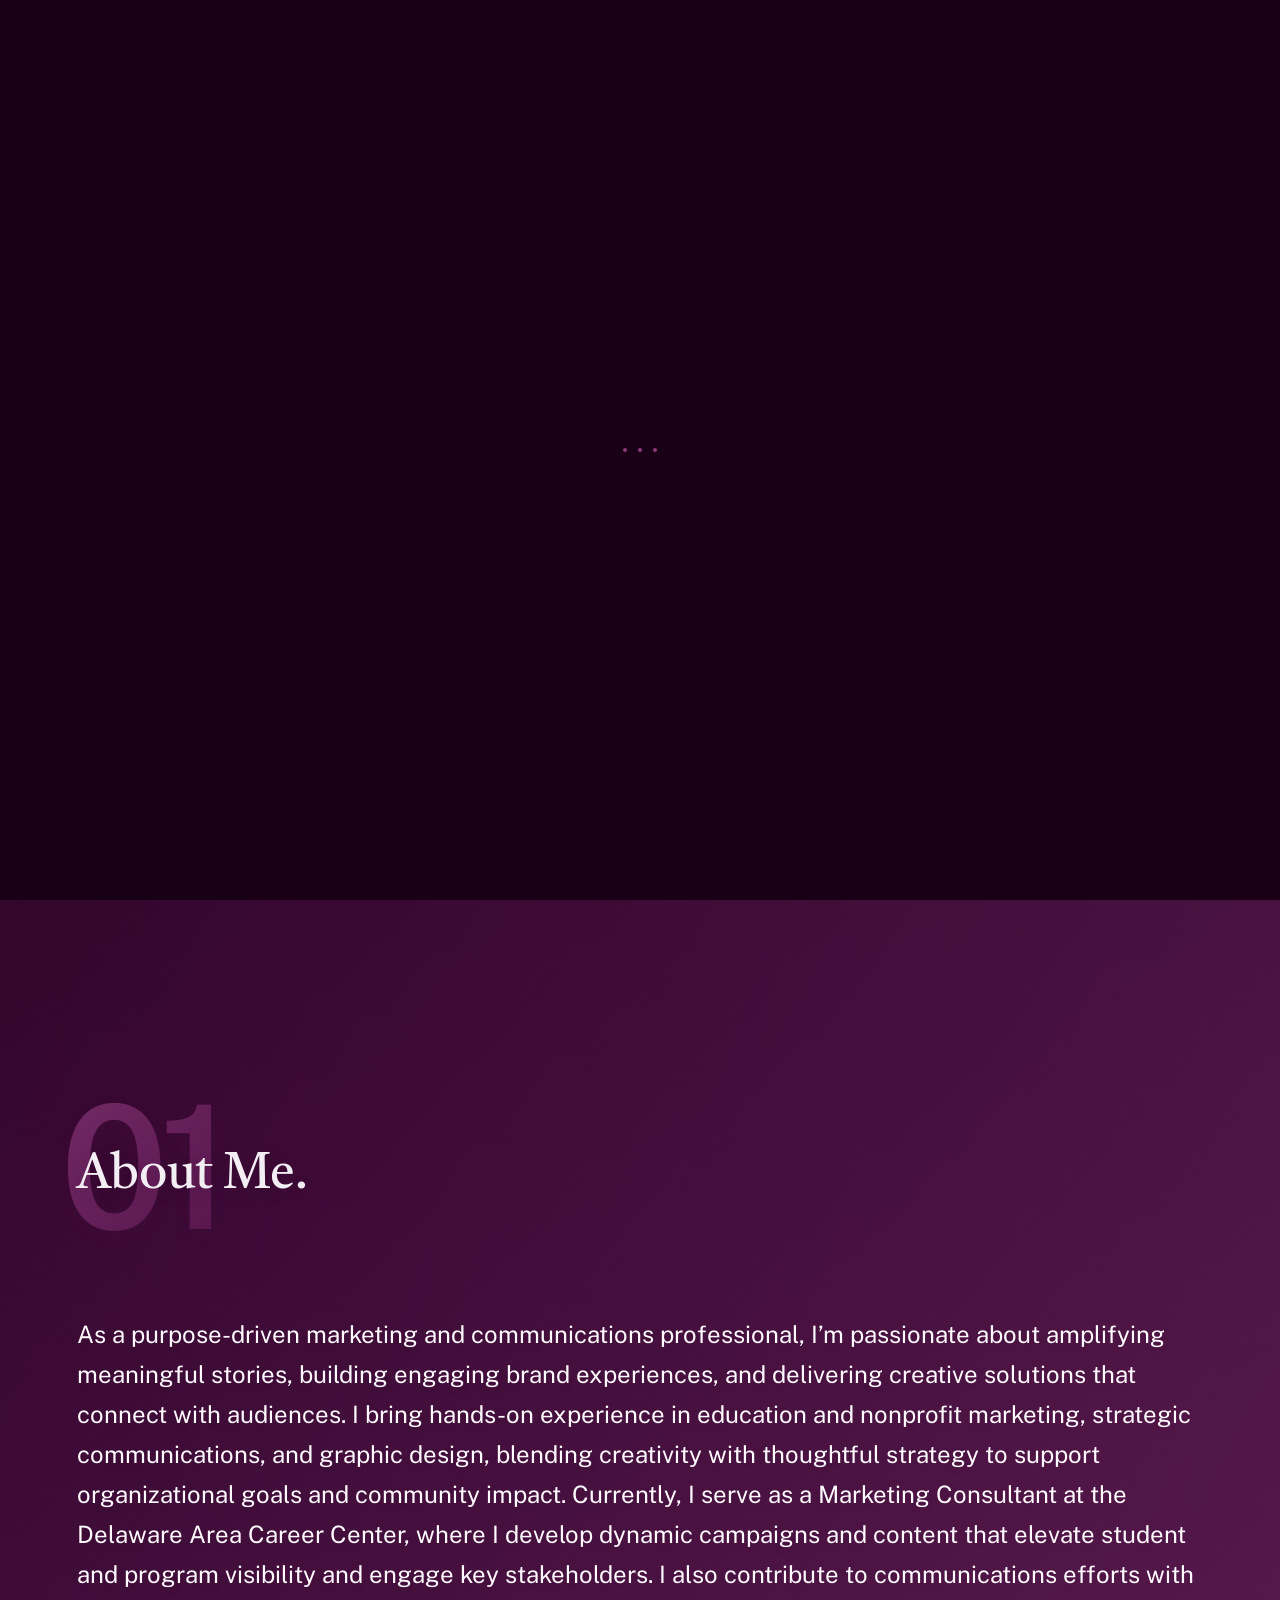
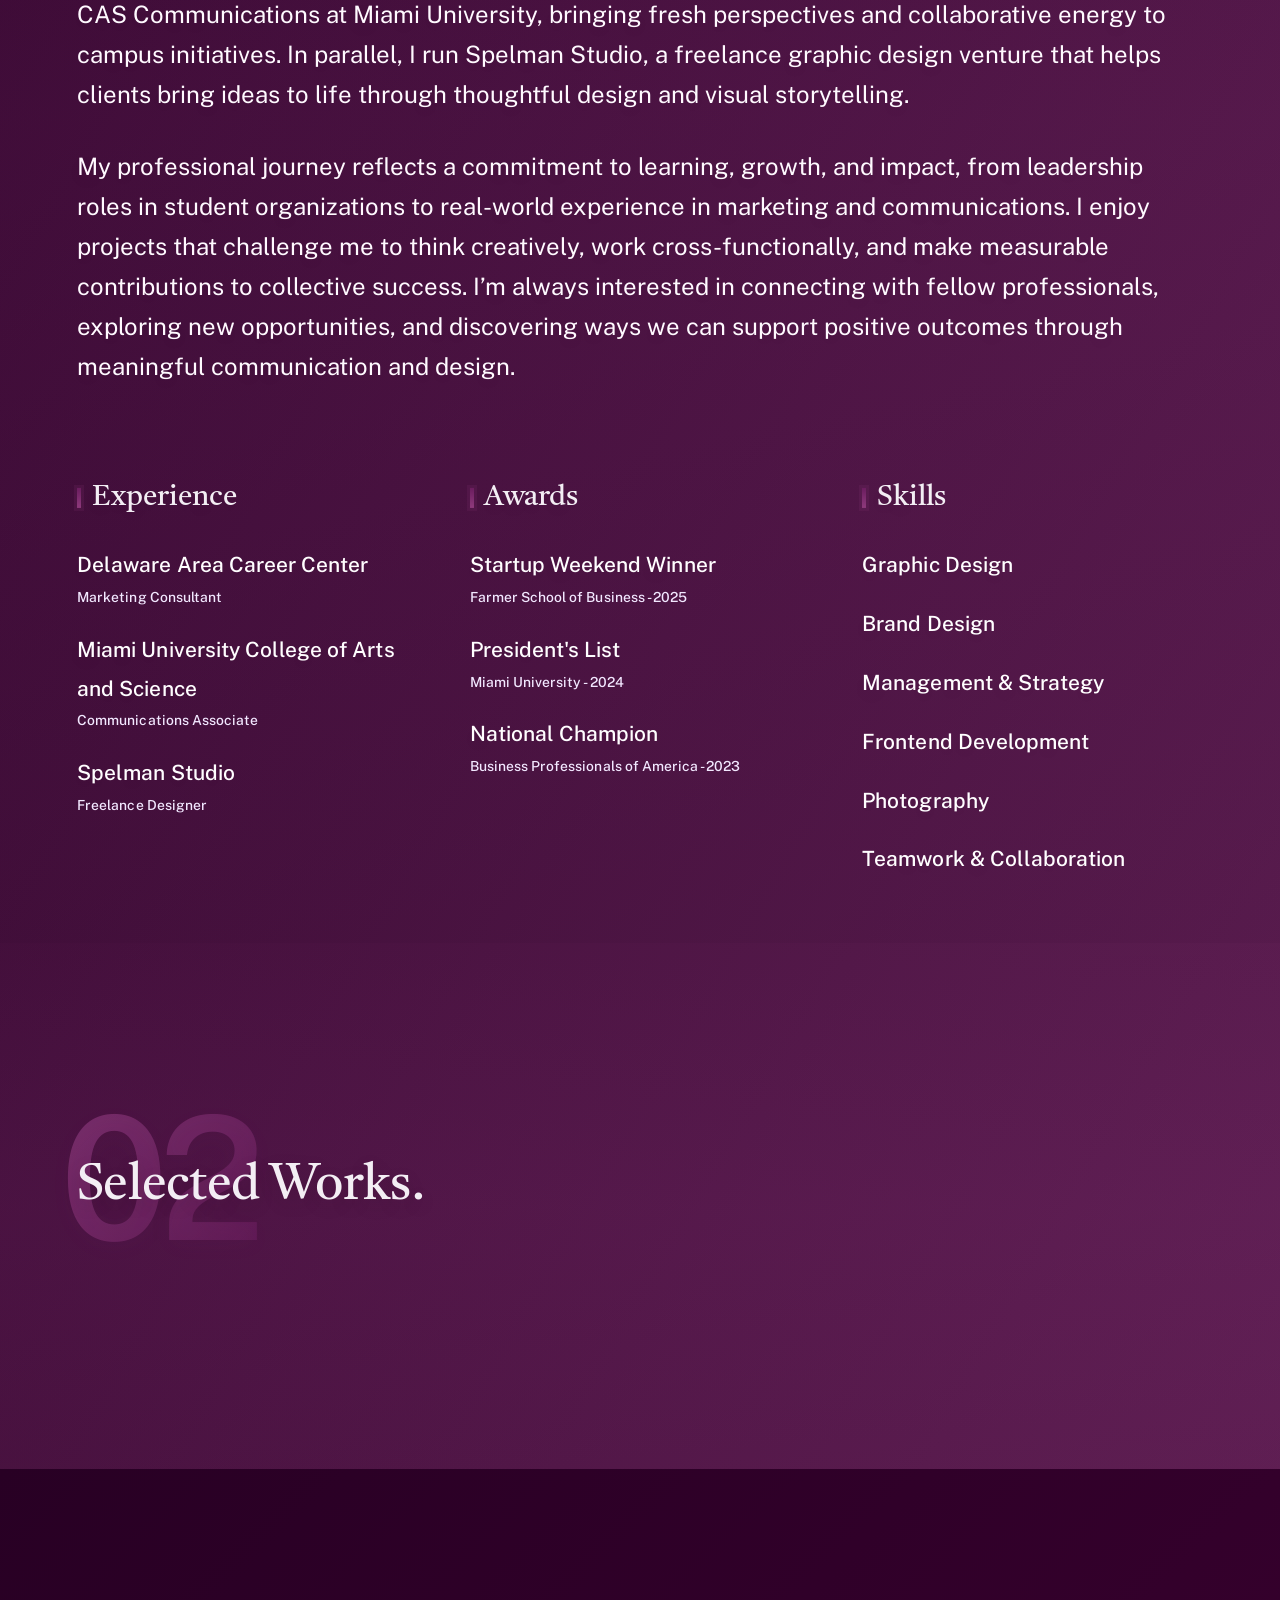
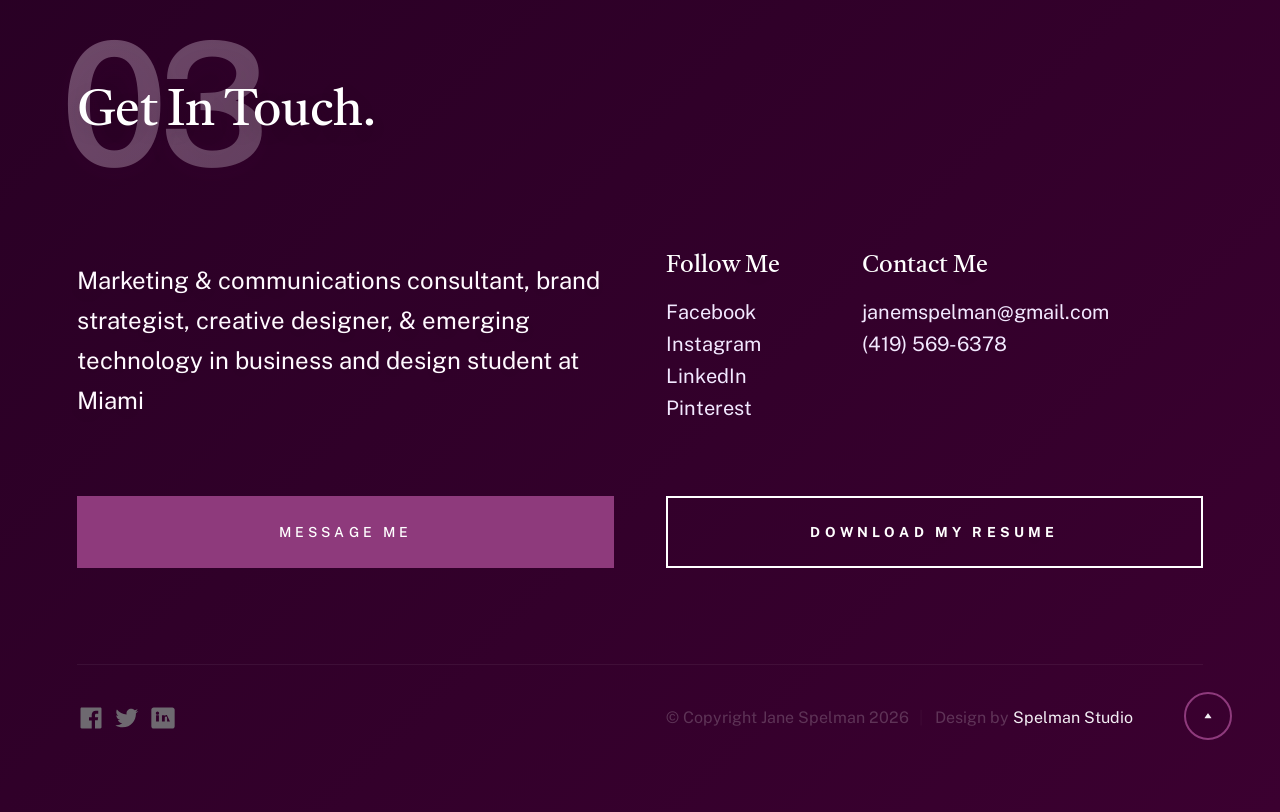
==== commit afb64daf: "fix project two" ====
--- a/index.html
+++ b/index.html
@@ -404,13 +404,7 @@
                         </li>
                         <li>
                             <a href="#0">
-                                <svg xmlns="http://www.w3.org/2000/svg" width="24" height="24" viewBox="0 0 24 24" style="fill:rgba(0, 0, 0, 1);transform:;-ms-filter:"><path d="M11.999,7.377c-2.554,0-4.623,2.07-4.623,4.623c0,2.554,2.069,4.624,4.623,4.624c2.552,0,4.623-2.07,4.623-4.624 C16.622,9.447,14.551,7.377,11.999,7.377L11.999,7.377z M11.999,15.004c-1.659,0-3.004-1.345-3.004-3.003 c0-1.659,1.345-3.003,3.004-3.003s3.002,1.344,3.002,3.003C15.001,13.659,13.658,15.004,11.999,15.004L11.999,15.004z"></path><circle cx="16.806" cy="7.207" r="1.078"></circle><path d="M20.533,6.111c-0.469-1.209-1.424-2.165-2.633-2.632c-0.699-0.263-1.438-0.404-2.186-0.42 c-0.963-0.042-1.268-0.054-3.71-0.054s-2.755,0-3.71,0.054C7.548,3.074,6.809,3.215,6.11,3.479C4.9,3.946,3.945,4.902,3.477,6.111 c-0.263,0.7-0.404,1.438-0.419,2.186c-0.043,0.962-0.056,1.267-0.056,3.71c0,2.442,0,2.753,0.056,3.71 c0.015,0.748,0.156,1.486,0.419,2.187c0.469,1.208,1.424,2.164,2.634,2.632c0.696,0.272,1.435,0.426,2.185,0.45 c0.963,0.042,1.268,0.055,3.71,0.055s2.755,0,3.71-0.055c0.747-0.015,1.486-0.157,2.186-0.419c1.209-0.469,2.164-1.424,2.633-2.633 c0.263-0.7,0.404-1.438,0.419-2.186c0.043-0.962,0.056-1.267,0.056-3.71s0-2.753-0.056-3.71C20.941,7.57,20.801,6.819,20.533,6.111z M19.315,15.643c-0.007,0.576-0.111,1.147-0.311,1.688c-0.305,0.787-0.926,1.409-1.712,1.711c-0.535,0.199-1.099,0.303-1.67,0.311 c-0.95,0.044-1.218,0.055-3.654,0.055c-2.438,0-2.687,0-3.655-0.055c-0.569-0.007-1.135-0.112-1.669-0.311 c-0.789-0.301-1.414-0.923-1.719-1.711c-0.196-0.534-0.302-1.099-0.311-1.669c-0.043-0.95-0.053-1.218-0.053-3.654 c0-2.437,0-2.686,0.053-3.655c0.007-0.576,0.111-1.146,0.311-1.687c0.305-0.789,0.93-1.41,1.719-1.712 c0.534-0.198,1.1-0.303,1.669-0.311c0.951-0.043,1.218-0.055,3.655-0.055c2.437,0,2.687,0,3.654,0.055 c0.571,0.007,1.135,0.112,1.67,0.311c0.786,0.303,1.407,0.925,1.712,1.712c0.196,0.534,0.302,1.099,0.311,1.669 c0.043,0.951,0.054,1.218,0.054,3.655c0,2.436,0,2.698-0.043,3.654H19.315z"></path></svg>
-                                <span class="u-screen-reader-text">LinkedIn</span>
-                            </a>
-                        </li>
-                        <li>
-                            <a href="#0">
-                                <svg xmlns="http://www.w3.org/2000/svg" width="24" height="24" viewBox="0 0 24 24" style="fill: rgba(0, 0, 0, 1);transform: ;msFilter:;"><path d="M20 3H4c-1.103 0-2 .897-2 2v14c0 1.103.897 2 2 2h16c1.103 0 2-.897 2-2V5c0-1.103-.897-2-2-2zM8.496 15H6.061V9.697h2.435V15zm-1.217-5.78c-.77 0-1.394-.624-1.394-1.393s.624-1.394 1.394-1.394c.769 0 1.393.625 1.393 1.394s-.624 1.393-1.393 1.393zM17.945 15h-2.435v-2.741c0-.655-.011-1.497-.913-1.497-.913 0-1.053.713-1.053 1.448V15h-2.435V9.697h2.333v.77h.032c.325-.617.89-1.065 1.833-1.065 1.958 0 2.318 1.288 2.318 2.965V15z"></path></svg>
+                                <svg xmlns="http://www.w3.org/2000/svg" width="24" height="24" viewBox="0 0 24 24" style="fill: rgba(0, 0, 0, 1);transform: ;msFilter:;"><path d="M20 3H4c-1.103 0-2 .897-2 2v14c0 1.103.897 2 2 2h16c1.103 0 2-.897 2-2V5c0-1.103-.897-2-2-2zM8.496 15H6.061V9.697h2.435V15zm-1.217-5.78c-.77 0-1.394-.624-1.394-1.393s.624-1.394 1.394-1.394c.769 0 1.393.625 1.393 1.394s-.624 1.393-1.393 1.393zM17.945 15h-2.435v-2.741c0-.655-.011-1.497-.913-1.497-.913 0-1.053.713-1.053 1.448V15h-2.435V9.697h2.333v.77h.032c.325-.617.89-1.065 1.833-1.065 １.958 0 2.3１8 １.２８８ ２．３１８ ２．９６５V１５z"></path></svg>
                                 <span class="u-screen-reader-text">Pinterest</span>
                             </a>
                         </li>
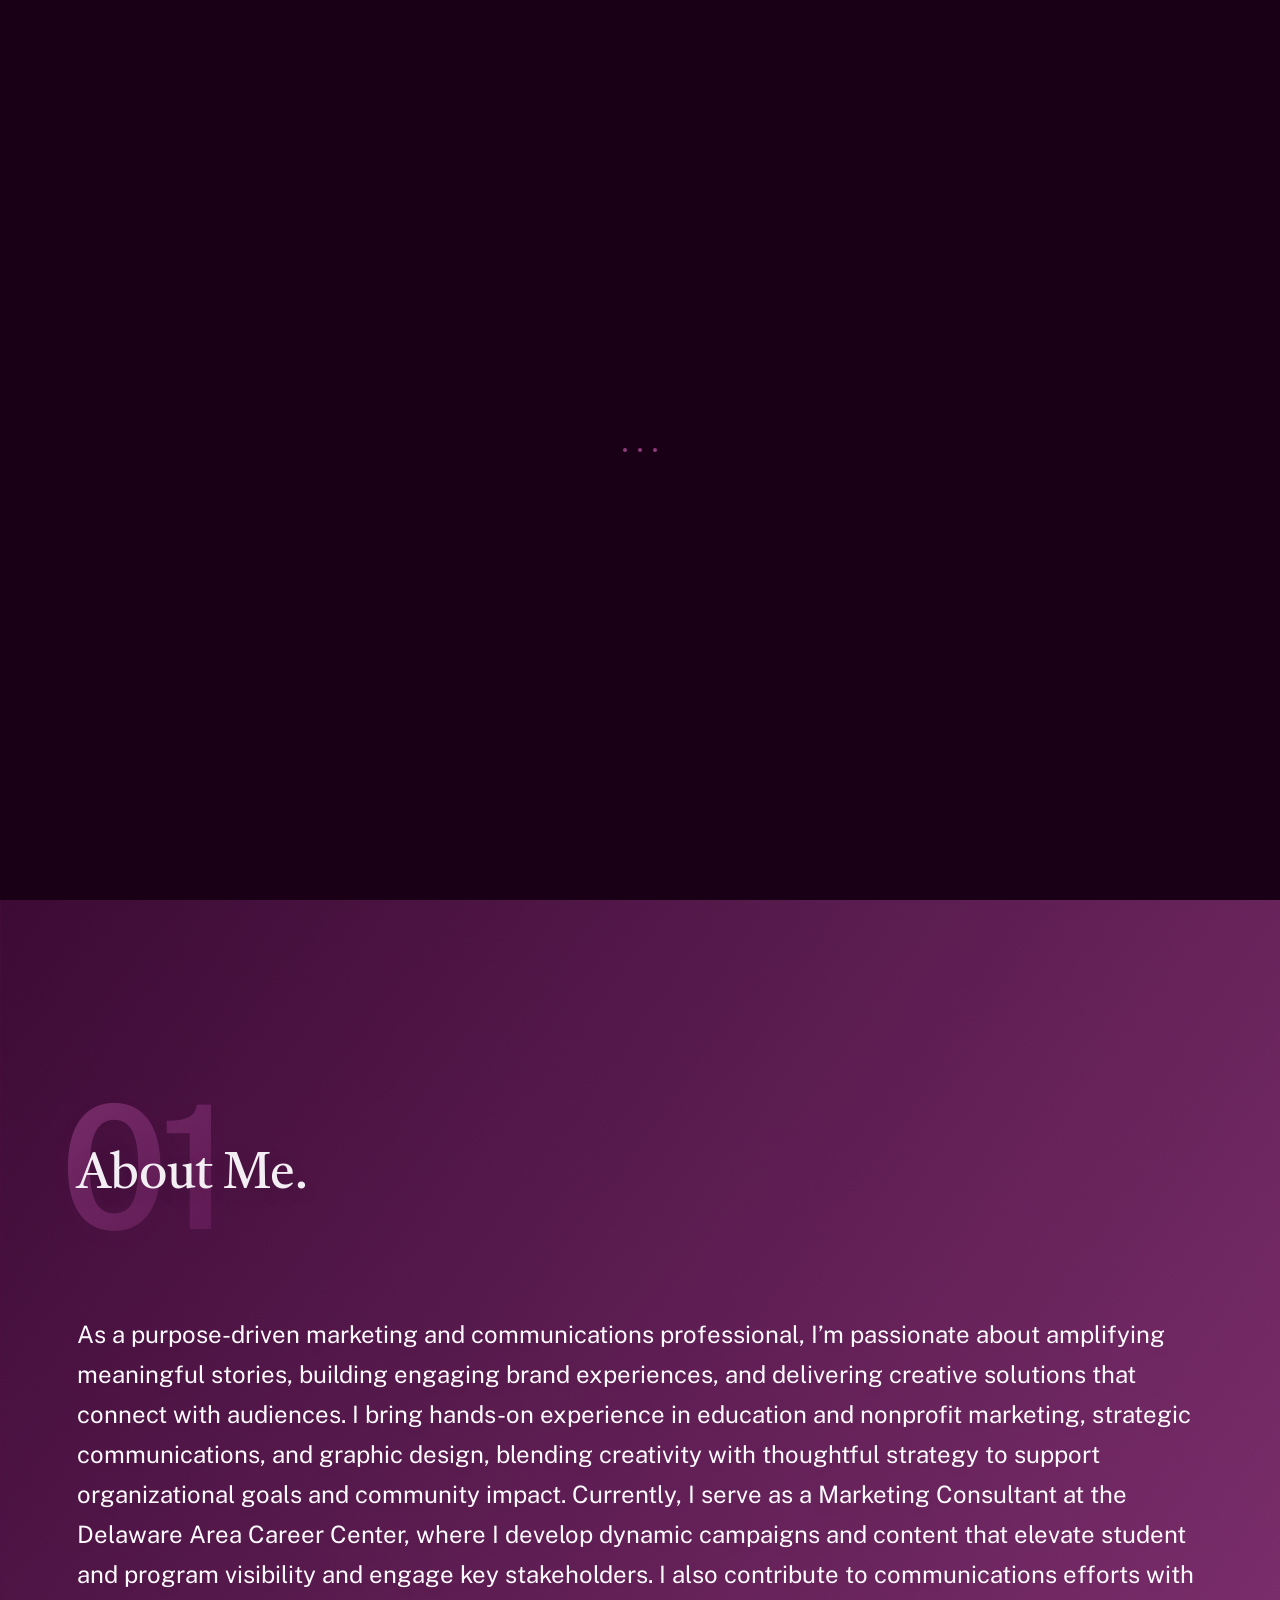
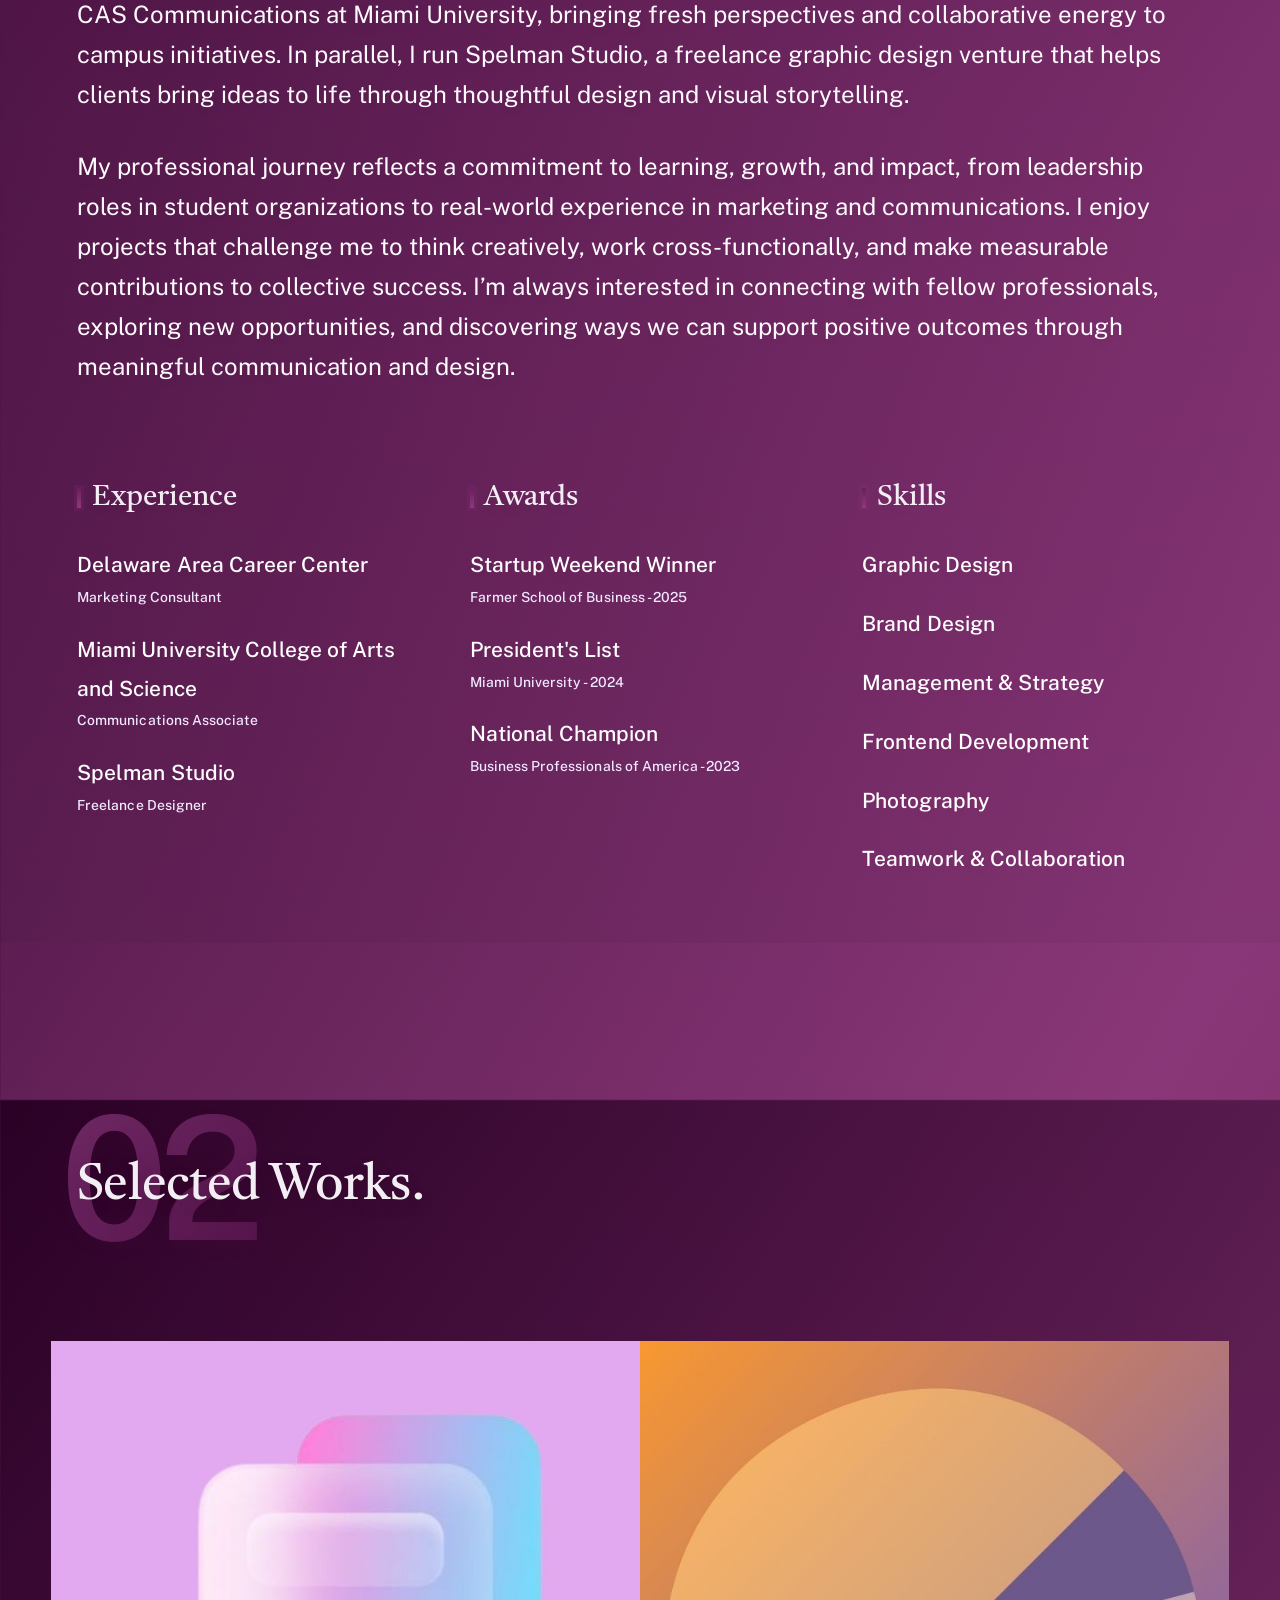
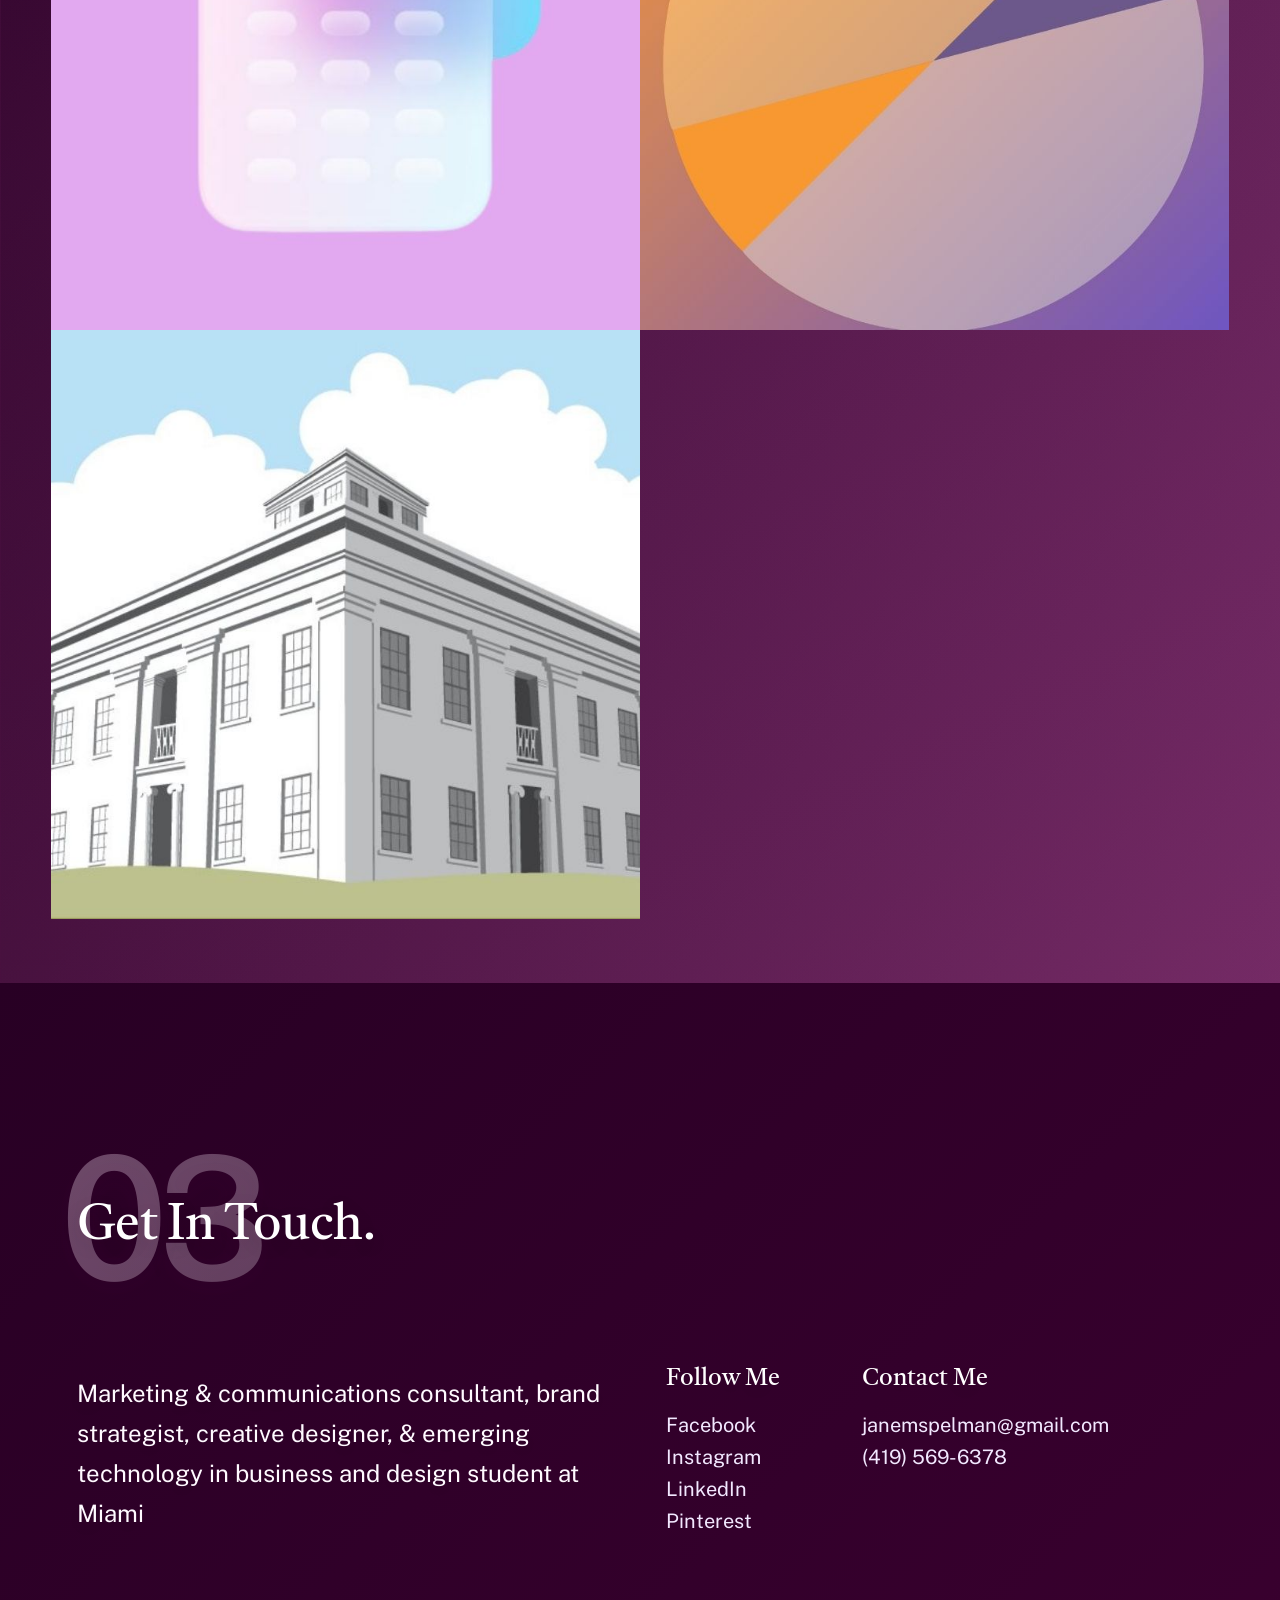
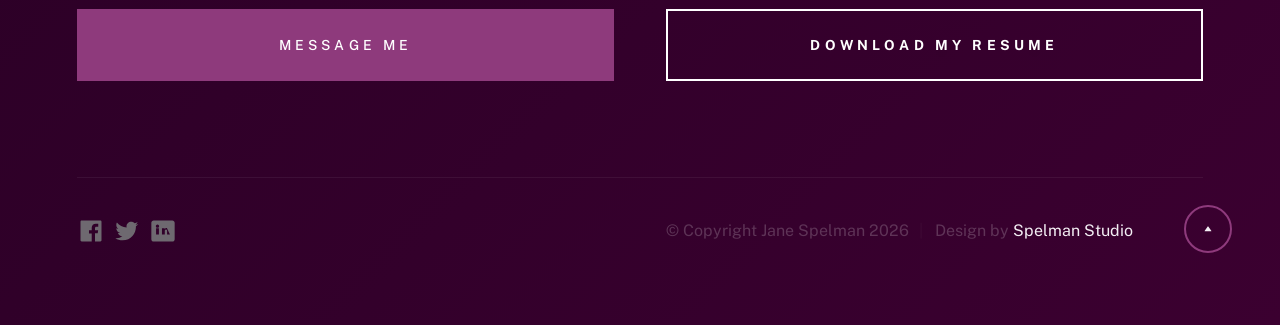
==== commit 9100d3c3: "Projects 1 through 3 were edited. The following files were modified:" ====
--- a/index.html
+++ b/index.html
@@ -258,11 +258,11 @@
                 <div class="column entry">
                     <a href="projectone.html" class="entry__link">
                     <div class="entry__thumb">
-                        <img src="images/folio/white_turban.jpg" alt="">
-                    </div>
-                    <div class="entry__info">
-                        <h4 class="entry__title">Brand Identity Project</h4>
-                        <div class="entry__cat">Brand Strategy</div>
+                        <img src="images/folio/project1/one.jpg" alt="ReactJS Calculator Logo">
+                    </div>
+                    <div class="entry__info">
+                        <h4 class="entry__title">ReactJS Calculator</h4>
+                        <div class="entry__cat">Development & Branding</div>
                     </div>
                     </a>
                 </div> <!-- entry -->
@@ -270,11 +270,11 @@
                 <div class="column entry">
                     <a href="projecttwo.html" class="entry__link">
                     <div class="entry__thumb">
-                        <img src="images/folio/white_turban.jpg" alt="">
-                    </div>
-                    <div class="entry__info">
-                        <h4 class="entry__title">Brand Identity Project</h4>
-                        <div class="entry__cat">Brand Strategy</div>
+                        <img src="images/folio/project2/two.jpg" alt="Celestial Cycle App Logo">
+                    </div>
+                    <div class="entry__info">
+                        <h4 class="entry__title">Celestial Cycle Application</h4>
+                        <div class="entry__cat">UI/UX Design & Frontend Development</div>
                     </div>
                     </a>
                 </div> <!-- entry -->
@@ -282,11 +282,11 @@
                 <div class="column entry">
                     <a href="projectthree.html" class="entry__link">
                     <div class="entry__thumb">
-                        <img src="images/folio/white_turban.jpg" alt="">
-                    </div>
-                    <div class="entry__info">
-                        <h4 class="entry__title">Brand Identity Project</h4>
-                        <div class="entry__cat">Brand Strategy</div>
+                        <img src="images/folio/project3/three.jpg" alt="Andrews House Logo">
+                    </div>
+                    <div class="entry__info">
+                        <h4 class="entry__title">Andrews House Social Media Audit</h4>
+                        <div class="entry__cat">Marketing & Branding</div>
                     </div>
                     </a>
                 </div> <!-- entry -->
--- a/css/styles.css
+++ b/css/styles.css
@@ -377,6 +377,20 @@
  * v2.0 | 20110126
  * License: none (public domain)
  * -------------------------------------------------------------------- */
+html, body {
+    height: 100%;
+}
+
+.s-pagewrap {
+    min-height: 100vh;
+    display: flex;
+    flex-direction: column;
+}
+
+.s-content {
+    flex: 1;
+}
+
 html,
 body,
 div,
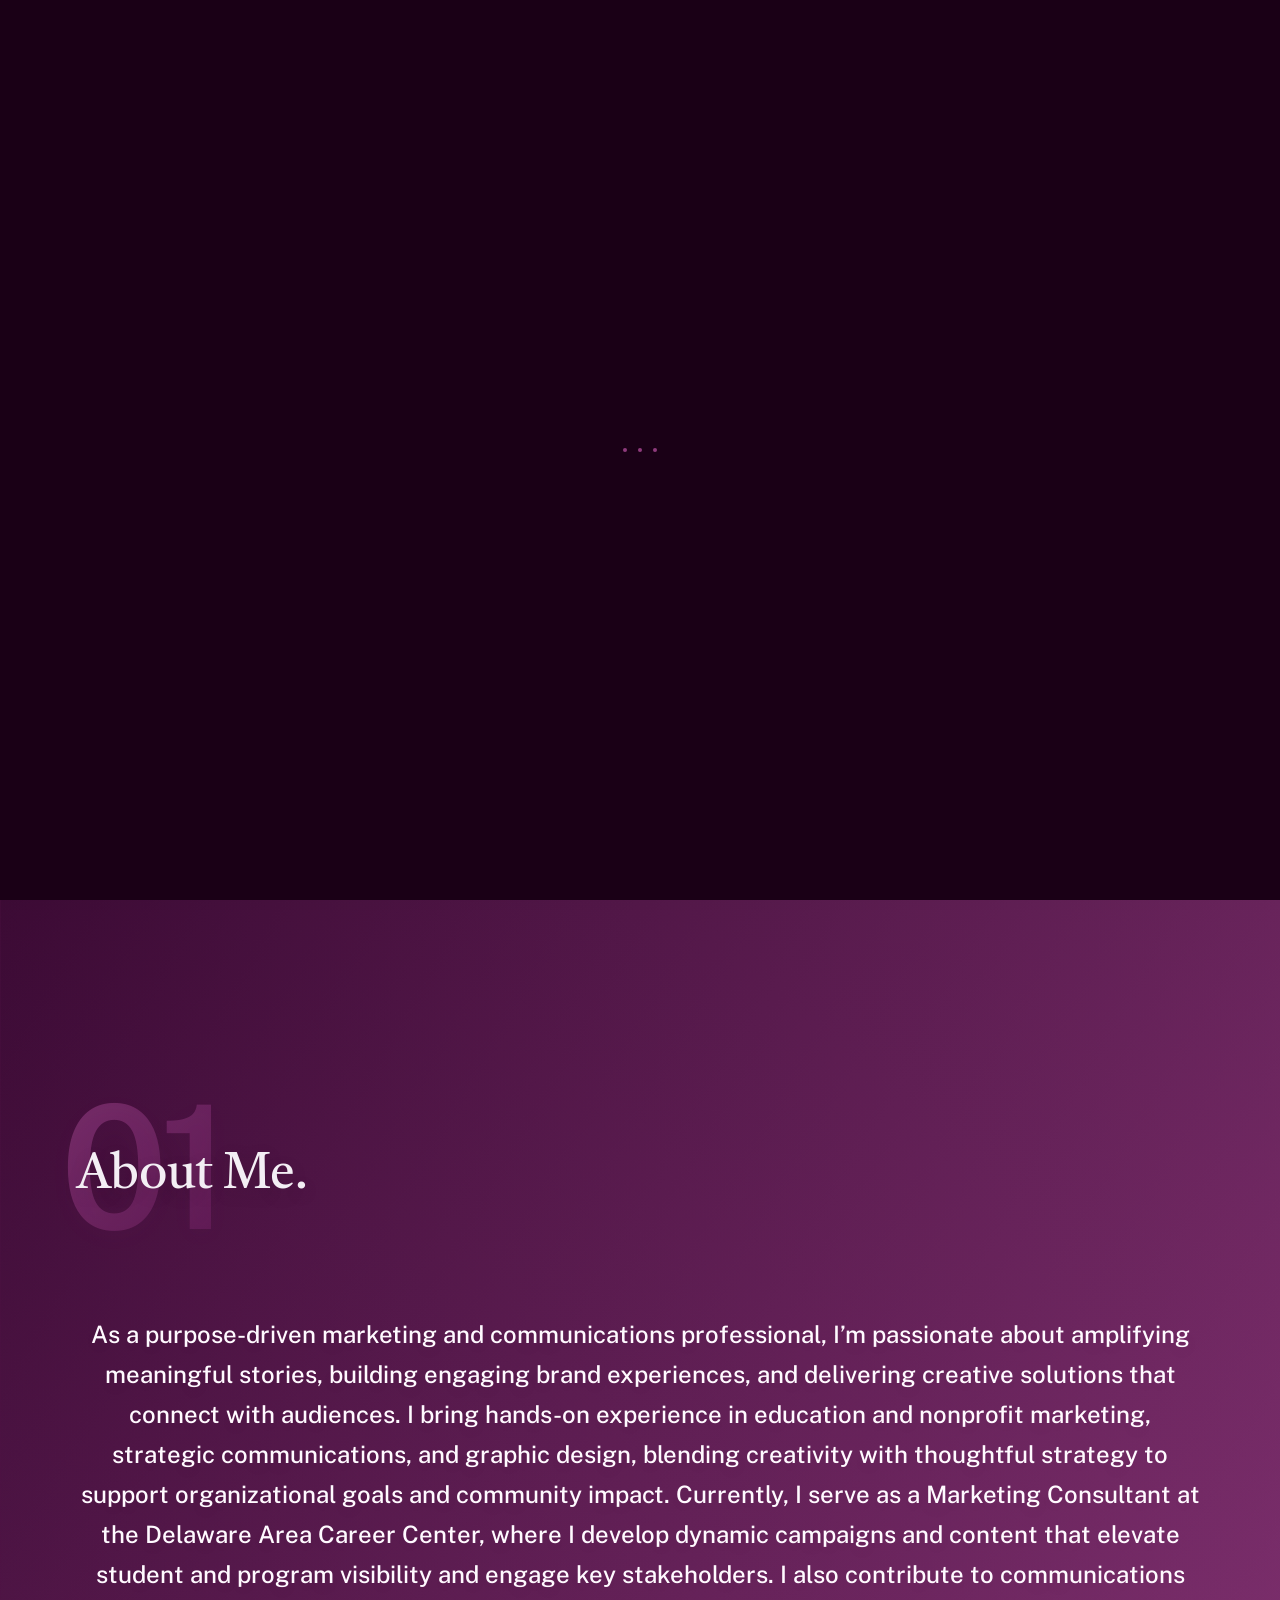
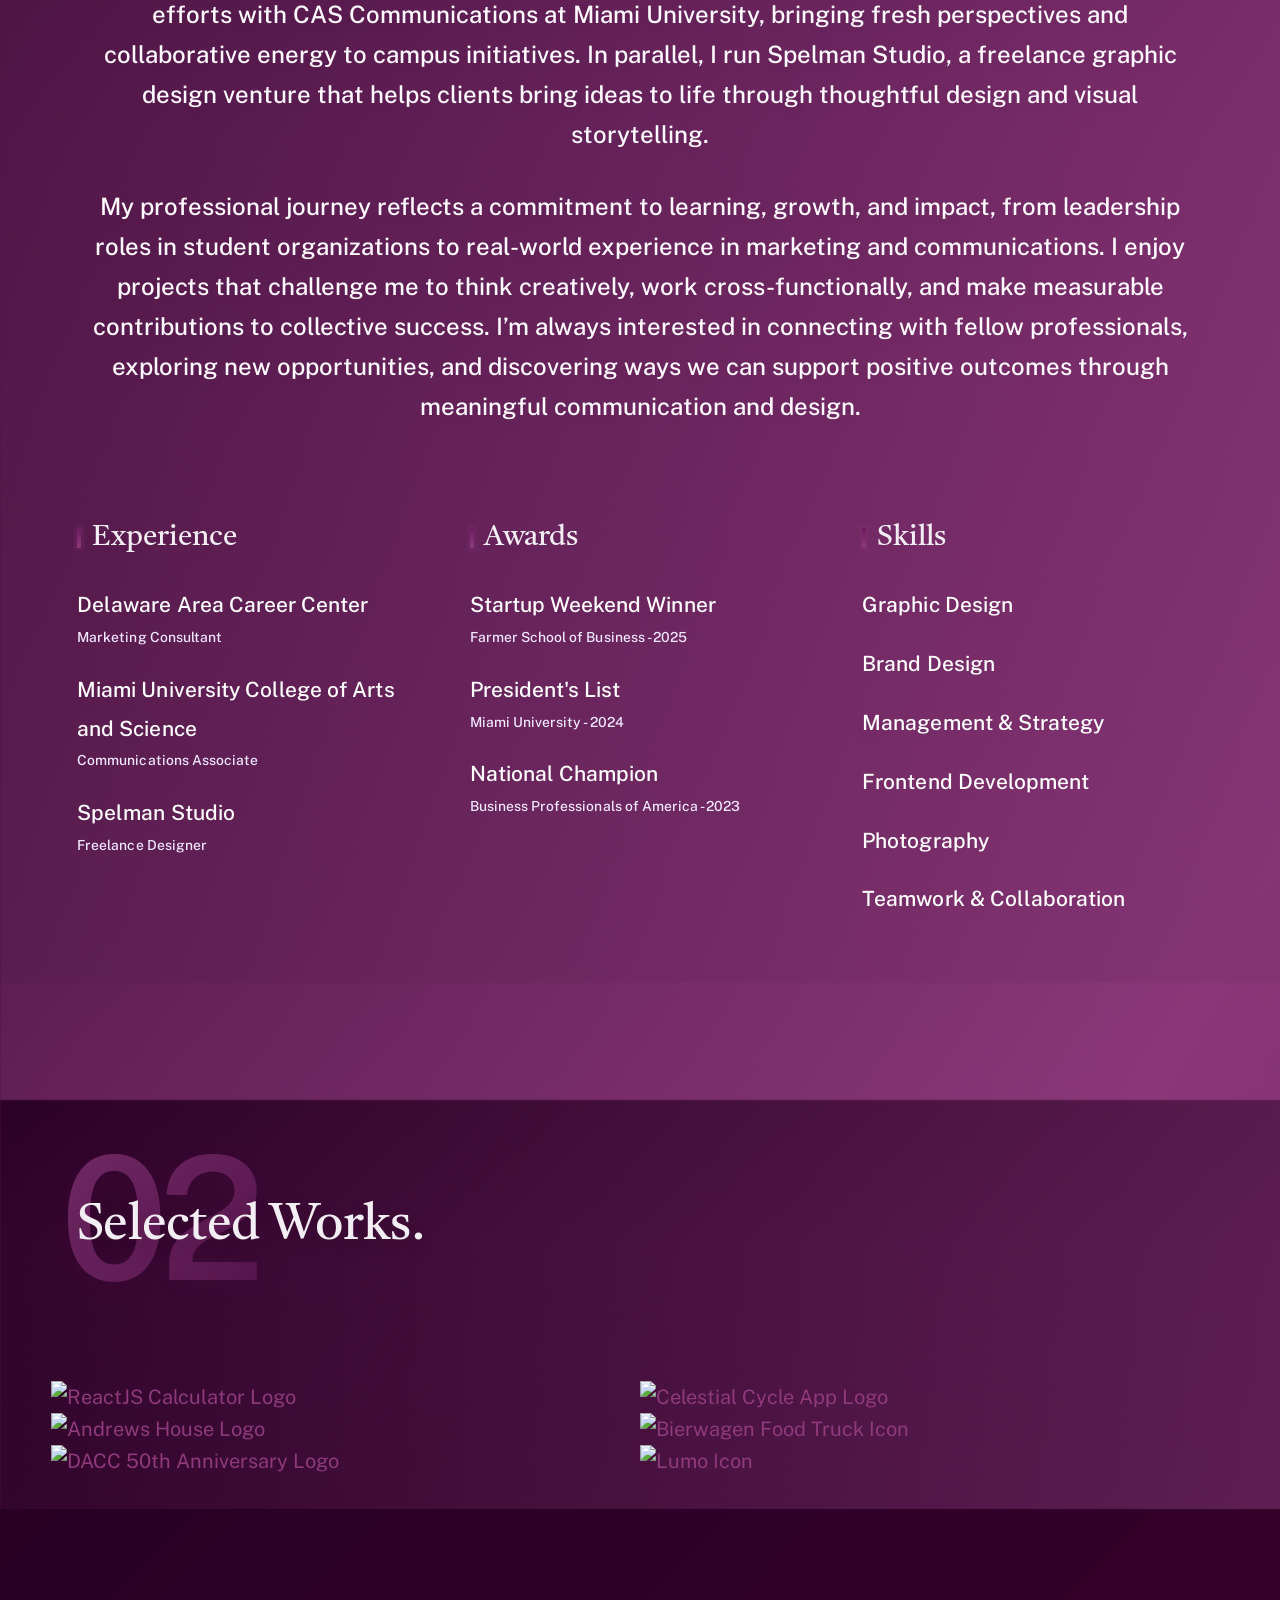
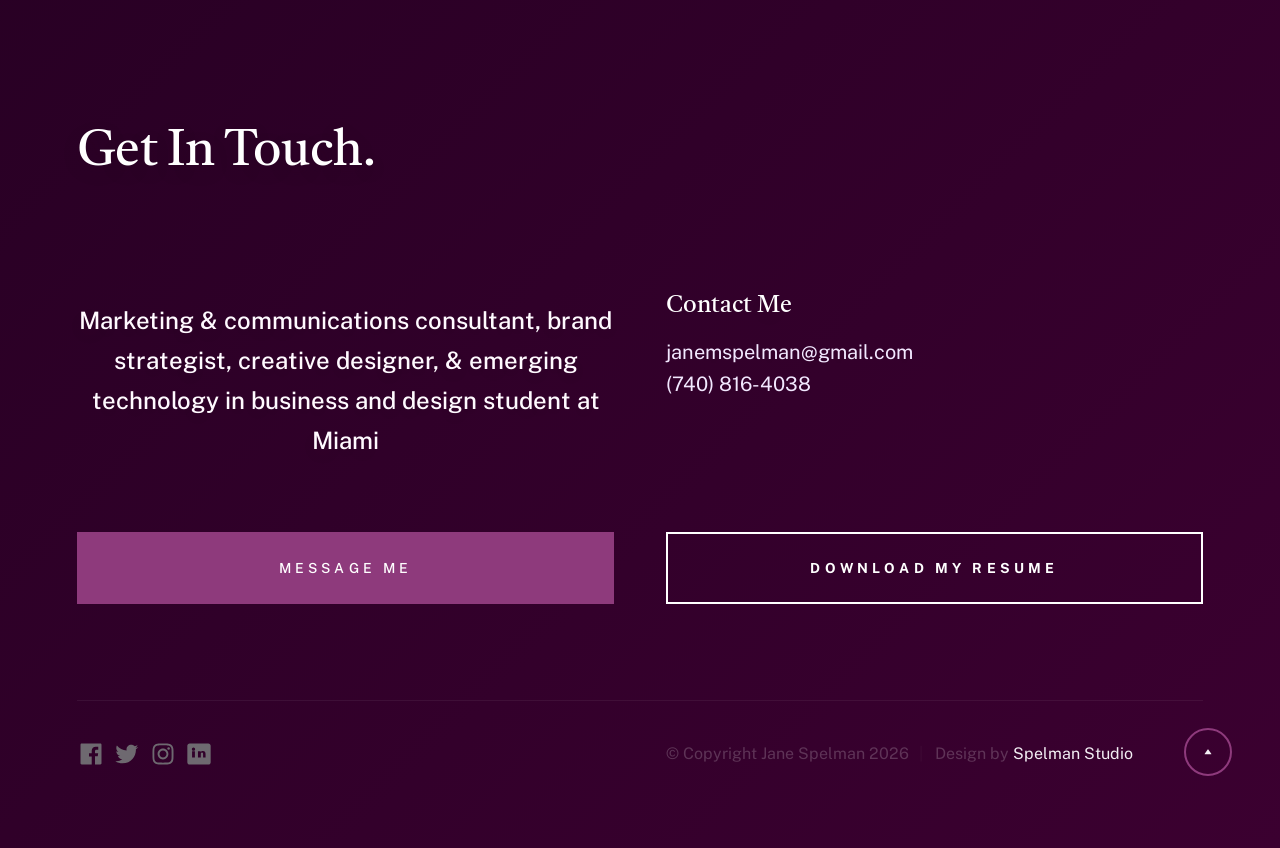
==== commit 8a249cb4: "Mobile fixes" ====
--- a/index.html
+++ b/index.html
@@ -85,7 +85,6 @@
                     
                     <div class="s-intro__content-text">
 
-                        <div class="s-intro__content-pretitle text-pretitle">Hello</div>
                         <h1 class="s-intro__content-title">
                         I'm Jane Spelman, <br>
                         a brand strategist <br>
@@ -94,7 +93,7 @@
 
                         <div class="s-intro__content-btns">
                             <a class="smoothscroll btn" href="#about">More About Me</a>
-                            <a class="smoothscroll btn btn--stroke" href="#footer">Get In Touch</a>
+                            <a class="smoothscroll btn" href="#footer">Get In Touch</a>
                         </div> <!-- s-intro__content-btns -->   
 
                     </div> <!-- s-intro__content-text -->                     
@@ -129,12 +128,12 @@
                 </li>
             </ul> <!-- end s-intro__social -->
 
-            <div class="s-intro__content-media">                               
-                <img src="images/intro-bg.jpg" srcset="images/intro-bg.jpg 1x, images/intro-bg.jpg 2x" alt="Professional man wearing glasses and dark shirt photographed in profile against a warm gradient background transitioning from green to red, conveying a modern and thoughtful aesthetic.">
-            </div> <!-- s-intro__content-media -->                
+<div class="s-intro__content-media no-mobile">                               
+                <img src="images/intro-bg.jpg" srcset="images/intro-bg.jpg 1x, images/intro-bg.jpg 2x" alt="Professional man wearing glasses and dark shirt photographed in profile against a warm gradient background transitioning from green to red, conveying a modern and thoughtful aesthetic." loading="lazy">
+            </div> <!-- s-intro__content-media -->  
 
             <div class="s-intro__btn-download">
-                <a class="btn btn--stroke" href="https://drive.google.com/file/d/1Gsmad_hunGAJn3ldZweWSh1XxoiZI7Jr/view?usp=sharing">Download my Resume</a>
+                <a class="btn btn--stroke" href="https://drive.google.com/file/d/1Gsmad_hunGAJn3ldZweWSh1XxoiZI7Jr/view?usp=sharing" target="_blank">Download my Resume</a>
             </div> <!-- end s-intro__btn-download -->
             
             <div class="s-intro__scroll-down">
@@ -258,7 +257,7 @@
                 <div class="column entry">
                     <a href="projectone.html" class="entry__link">
                     <div class="entry__thumb">
-                        <img src="images/folio/project1/one.jpg" alt="ReactJS Calculator Logo">
+                        <img src="images/folio/project1/cutecalculatoricon.png" alt="ReactJS Calculator Logo">
                     </div>
                     <div class="entry__info">
                         <h4 class="entry__title">ReactJS Calculator</h4>
@@ -270,7 +269,7 @@
                 <div class="column entry">
                     <a href="projecttwo.html" class="entry__link">
                     <div class="entry__thumb">
-                        <img src="images/folio/project2/two.jpg" alt="Celestial Cycle App Logo">
+                        <img src="images/folio/project2/celestialcycleicon.png" alt="Celestial Cycle App Logo">
                     </div>
                     <div class="entry__info">
                         <h4 class="entry__title">Celestial Cycle Application</h4>
@@ -282,7 +281,7 @@
                 <div class="column entry">
                     <a href="projectthree.html" class="entry__link">
                     <div class="entry__thumb">
-                        <img src="images/folio/project3/three.jpg" alt="Andrews House Logo">
+                        <img src="images/folio/project3/andrewshouseicon.png" alt="Andrews House Logo">
                     </div>
                     <div class="entry__info">
                         <h4 class="entry__title">Andrews House Social Media Audit</h4>
@@ -291,41 +290,41 @@
                     </a>
                 </div> <!-- entry -->
 
-                <div class="column entry">
+               <div class="column entry">
                     <a href="projectfour.html" class="entry__link">
                     <div class="entry__thumb">
-                        <img src="images/folio/white_turban.jpg" alt="">
-                    </div>
-                    <div class="entry__info">
-                        <h4 class="entry__title">Brand Identity Project</h4>
-                        <div class="entry__cat">Brand Strategy</div>
-                    </div>
-                    </a>
-                </div> <!-- entry -->
+                        <img src="images/folio/project4/bierwagenicon.png" alt="Bierwagen Food Truck Icon">
+                    </div>
+                    <div class="entry__info">
+                        <h4 class="entry__title">Food Truck Business</h4>
+                        <div class="entry__cat">Branding, Business Strategy, & Finance</div>
+                    </div>
+                    </a>
+                </div> 
 
                 <div class="column entry">
                     <a href="projectfive.html" class="entry__link">
                     <div class="entry__thumb">
-                        <img src="images/folio/white_turban.jpg" alt="">
-                    </div>
-                    <div class="entry__info">
-                        <h4 class="entry__title">Brand Identity Project</h4>
-                        <div class="entry__cat">Brand Strategy</div>
-                    </div>
-                    </a>
-                </div> <!-- entry -->
+                        <img src="images/folio/project5/dacc50thicon.png" alt="DACC 50th Anniversary Logo">
+                    </div>
+                    <div class="entry__info">
+                        <h4 class="entry__title">Anniversary Rebrand</h4>
+                        <div class="entry__cat">Branding, Content Creation, & Social Media Management</div>
+                    </div>
+                    </a>
+                </div> 
 
                 <div class="column entry">
                     <a href="projectsix.html" class="entry__link">
                     <div class="entry__thumb">
-                        <img src="images/folio/white_turban.jpg" alt="">
-                    </div>
-                    <div class="entry__info">
-                        <h4 class="entry__title">Brand Identity Project</h4>
-                        <div class="entry__cat">Brand Strategy</div>
-                    </div>
-                    </a>
-                </div> <!-- entry -->
+                        <img src="images/folio/project6/lumoicon.png" alt="Lumo Icon">
+                    </div>
+                    <div class="entry__info">
+                        <h4 class="entry__title">Product Design</h4>
+                        <div class="entry__cat">Branding, Product Design, & Business Strategies</div>
+                    </div>
+                    </a>
+                </div>
 
             </div> <!-- folio entries -->
         </section> <!-- end s-works -->
@@ -336,7 +335,7 @@
 
             <div class="row">
                 <div class="column lg-12">
-                    <div class="section-header light-on-dark" data-num="03">
+                    <div class="section-header light-on-dark">
                         <h2 class="text-display-title">Get In Touch.</h2>
                     </div> <!-- end section-header -->
                 </div>
@@ -352,20 +351,11 @@
 
                 <div class="column xl-6 md-12 s-footer__block s-footer__site-links">
                     <div class="row">
-                        <div class="column xl-4 lg-5 md-6 tab-12">
-                            <h5>Follow Me</h5>
-                            <ul class="link-list">
-                                <li><a href="#0">Facebook</a></li>
-                                <li><a href="#0">Instagram</a></li>
-                                <li><a href="#0">LinkedIn</a></li>
-                                <li><a href="#0">Pinterest</a></li>
-                            </ul>
-                        </div>
                         <div class="column xl-6 md-6 tab-12">
                             <h5>Contact Me</h5>
                             <ul class="link-list">
-                                <li><a href="mailto:#0">janemspelman@gmail.com</a></li>
-                                <li><a href="tel:+1975432345">(419) 569-6378</a></li>
+                                <li><a href="mailto:janemspelman@gmail.com">janemspelman@gmail.com</a></li>
+                                <li><a href="tel:+17408164038">(740) 816-4038</a></li>
                             </ul> 
                         </div>
                     </div>                    
@@ -377,11 +367,11 @@
             <div class="row s-footer__buttons">
                
                 <div class="column xl-6 tab-12">
-                    <a href="mailto:#0" class="btn btn--primary btn--large u-fullwidth">Message Me</a>
+                    <a href="mailto:janemspelman@gmail.com" class="btn btn--primary btn--large u-fullwidth">Message Me</a>
                 </div>
           
                 <div class="column xl-6 tab-12">                    
-                    <a href="https://drive.google.com/file/d/1Gsmad_hunGAJn3ldZweWSh1XxoiZI7Jr/view?usp=sharing" class="btn btn--stroke btn--large u-fullwidth">Download my Resume</a>
+                    <a href="https://drive.google.com/file/d/1Gsmad_hunGAJn3ldZweWSh1XxoiZI7Jr/view?usp=sharing" class="btn btn--stroke btn--large u-fullwidth" target="_blank">Download my Resume</a>
                 </div>
             
             </div> <!-- end section-footer__buttons -->              
@@ -391,20 +381,26 @@
                 <div class="column xl-6 lg-12">
                     <ul class="s-footer__social social-list">
                         <li>
-                            <a href="#0">
+                            <a href="https://www.facebook.com/profile.php?id=61559338105903">
                                 <svg xmlns="http://www.w3.org/2000/svg" width="24" height="24" viewBox="0 0 24 24" style="fill:rgba(0, 0, 0, 1);transform:;-ms-filter:"><path d="M20,3H4C3.447,3,3,3.448,3,4v16c0,0.552,0.447,1,1,1h8.615v-6.96h-2.338v-2.725h2.338v-2c0-2.325,1.42-3.592,3.5-3.592 c0.699-0.002,1.399,0.034,2.095,0.107v2.42h-1.435c-1.128,0-1.348,0.538-1.348,1.325v1.735h2.697l-0.35,2.725h-2.348V21H20 c0.553,0,1-0.448,1-1V4C21,3.448,20.553,3,20,3z"></path></svg>
                                 <span class="u-screen-reader-text">Facebook</span>
                             </a>
                         </li>
                         <li>
-                            <a href="#0">
+                            <a href="https://www.instagram.com/spelman_studio/">
                                 <svg xmlns="http://www.w3.org/2000/svg" width="24" height="24" viewBox="0 0 24 24" style="fill:rgba(0, 0, 0, 1);transform:;-ms-filter:"><path d="M19.633,7.997c0.013,0.175,0.013,0.349,0.013,0.523c0,5.325-4.053,11.461-11.46,11.461c-2.282,0-4.402-0.661-6.186-1.809 c0.324,0.037,0.636,0.05,0.973,0.05c1.883,0,3.616-0.636,5.001-1.721c-1.771-0.037-3.255-1.197-3.767-2.793 c0.249,0.037,0.499,0.062,0.761,0.062c0.361,0,0.724-0.05,1.061-0.137c-1.847-0.374-3.23-1.995-3.23-3.953v-0.05 c0.537,0.299,1.16,0.486,1.82,0.511C3.534,9.419,2.823,8.184,2.823,6.787c0-0.748,0.199-1.434,0.548-2.032 c1.983,2.443,4.964,4.04,8.306,4.215c-0.062-0.3-0.1-0.611-0.1-0.923c0-2.22,1.796-4.028,4.028-4.028 c1.16,0,2.207,0.486,2.943,1.272c0.91-0.175,1.782-0.512,2.556-0.973c-0.299,0.935-0.936,1.721-1.771,2.22 c0.811-0.088,1.597-0.312,2.319-0.624C21.104,6.712,20.419,7.423,19.633,7.997z"></path></svg>
                                 <span class="u-screen-reader-text">Instagram</span>
                             </a>
                         </li>
                         <li>
-                            <a href="#0">
-                                <svg xmlns="http://www.w3.org/2000/svg" width="24" height="24" viewBox="0 0 24 24" style="fill: rgba(0, 0, 0, 1);transform: ;msFilter:;"><path d="M20 3H4c-1.103 0-2 .897-2 2v14c0 1.103.897 2 2 2h16c1.103 0 2-.897 2-2V5c0-1.103-.897-2-2-2zM8.496 15H6.061V9.697h2.435V15zm-1.217-5.78c-.77 0-1.394-.624-1.394-1.393s.624-1.394 1.394-1.394c.769 0 1.393.625 1.393 1.394s-.624 1.393-1.393 1.393zM17.945 15h-2.435v-2.741c0-.655-.011-1.497-.913-1.497-.913 0-1.053.713-1.053 1.448V15h-2.435V9.697h2.333v.77h.032c.325-.617.89-1.065 1.833-1.065 １.958 0 2.3１8 １.２８８ ２．３１８ ２．９６５V１５z"></path></svg>
+                            <a href="https://www.linkedin.com/in/janespelman/">
+                                <svg xmlns="http://www.w3.org/2000/svg" width="24" height="24" viewBox="0 0 24 24" style="fill:rgba(0, 0, 0, 1);transform:;-ms-filter:"><path d="M11.999,7.377c-2.554,0-4.623,2.07-4.623,4.623c0,2.554,2.069,4.624,4.623,4.624c2.552,0,4.623-2.07,4.623-4.624 C16.622,9.447,14.551,7.377,11.999,7.377L11.999,7.377z M11.999,15.004c-1.659,0-3.004-1.345-3.004-3.003 c0-1.659,1.345-3.003,3.004-3.003s3.002,1.344,3.002,3.003C15.001,13.659,13.658,15.004,11.999,15.004L11.999,15.004z"></path><circle cx="16.806" cy="7.207" r="1.078"></circle><path d="M20.533,6.111c-0.469-1.209-1.424-2.165-2.633-2.632c-0.699-0.263-1.438-0.404-2.186-0.42 c-0.963-0.042-1.268-0.054-3.71-0.054s-2.755,0-3.71,0.054C7.548,3.074,6.809,3.215,6.11,3.479C4.9,3.946,3.945,4.902,3.477,6.111 c-0.263,0.7-0.404,1.438-0.419,2.186c-0.043,0.962-0.056,1.267-0.056,3.71c0,2.442,0,2.753,0.056,3.71 c0.015,0.748,0.156,1.486,0.419,2.187c0.469,1.208,1.424,2.164,2.634,2.632c0.696,0.272,1.435,0.426,2.185,0.45 c0.963,0.042,1.268,0.055,3.71,0.055s2.755,0,3.71-0.055c0.747-0.015,1.486-0.157,2.186-0.419c1.209-0.469,2.164-1.424,2.633-2.633 c0.263-0.7,0.404-1.438,0.419-2.186c0.043-0.962,0.056-1.267,0.056-3.71s0-2.753-0.056-3.71C20.941,7.57,20.801,6.819,20.533,6.111z M19.315,15.643c-0.007,0.576-0.111,1.147-0.311,1.688c-0.305,0.787-0.926,1.409-1.712,1.711c-0.535,0.199-1.099,0.303-1.67,0.311 c-0.95,0.044-1.218,0.055-3.654,0.055c-2.438,0-2.687,0-3.655-0.055c-0.569-0.007-1.135-0.112-1.669-0.311 c-0.789-0.301-1.414-0.923-1.719-1.711c-0.196-0.534-0.302-1.099-0.311-1.669c-0.043-0.95-0.053-1.218-0.053-3.654 c0-2.437,0-2.686,0.053-3.655c0.007-0.576,0.111-1.146,0.311-1.687c0.305-0.789,0.93-1.41,1.719-1.712 c0.534-0.198,1.1-0.303,1.669-0.311c0.951-0.043,1.218-0.055,3.655-0.055c2.437,0,2.687,0,3.654,0.055 c0.571,0.007,1.135,0.112,1.67,0.311c0.786,0.303,1.407,0.925,1.712,1.712c0.196,0.534,0.302,1.099,0.311,1.669 c0.043,0.951,0.054,1.218,0.054,3.655c0,2.436,0,2.698-0.043,3.654H19.315z"></path></svg>
+                                <span class="u-screen-reader-text">LinkedIn</span>
+                            </a>
+                        </li>
+                        <li>
+                            <a href="https://www.pinterest.com/janemspelman/">
+                                <svg xmlns="http://www.w3.org/2000/svg" width="24" height="24" viewBox="0 0 24 24" style="fill: rgba(0, 0, 0, 1);transform: ;msFilter:;"><path d="M20 3H4c-1.103 0-2 .897-2 2v14c0 1.103.897 2 2 2h16c1.103 0 2-.897 2-2V5c0-1.103-.897-2-2-2zM8.496 15H6.061V9.697h2.435V15zm-1.217-5.78c-.77 0-1.394-.624-1.394-1.393s.624-1.394 1.394-1.394c.769 0 1.393.625 1.393 1.394s-.624 1.393-1.393 1.393zM17.945 15h-2.435v-2.741c0-.655-.011-1.497-.913-1.497-.913 0-1.053.713-1.053 1.448V15h-2.435V9.697h2.333v.77h.032c.325-.617.89-1.065 1.833-1.065 1.958 0 2.318 1.288 2.318 2.965V15z"></path></svg>
                                 <span class="u-screen-reader-text">Pinterest</span>
                             </a>
                         </li>
--- a/css/styles.css
+++ b/css/styles.css
@@ -328,6 +328,44 @@
         --multiplier: .9375;
     }
 }
+
+/* MOBILE GLOBAL IMPROVEMENTS */
+@media screen and (max-width: 768px) {
+    /* Sticky header improvements */
+    .s-header {
+        --header-height: 70px;
+    }
+    
+    /* Touch targets - minimum 48px for accessibility */
+    .btn {
+        min-height: 48px;
+        padding: 0 2.4rem;
+    }
+    
+    /* Section padding compression */
+    .s-about, .s-works {
+        padding-top: var(--vspace-4);
+    }
+    
+    /* Portfolio grid mobile stacking */
+    .folio-entries .entry {
+        width: 100%;
+    }
+    
+    /* Improve mobile navigation touch targets */
+    .s-header__menu-links a {
+        padding: var(--vspace-0_5) 0;
+        min-height: 48px;
+        display: flex;
+        align-items: center;
+    }
+    
+    /* Global mobile spacing refinements */
+    .section-header {
+        margin-bottom: var(--vspace-2_5);
+    }
+}
+
 
 /* ------------------------------------------------------------------- 
  * ## grid variables
@@ -1168,6 +1206,46 @@
     color: #f0d9ff;
 }
 
+.app-frame {
+  --frame-height: clamp(600px, 80vh, 90vh);
+  height: var(--frame-height);
+  max-height: 90vh;
+  width: 100%;
+  max-width: 1200px;
+  margin: 2rem auto;
+  padding: 20px;
+  background: rgba(26, 0, 22, 0.9);
+  border-radius: 30px;
+  box-shadow: 0 20px 60px rgba(0, 0, 0, 0.5);
+  display: flex;
+  flex-direction: column;
+  overflow: hidden;
+}
+
+.app-frame iframe {
+  flex: 1;
+  width: 100%;
+  height: 100%;
+  border: none;
+  border-radius: 20px;
+  box-shadow: 0 8px 32px rgba(0, 0, 0, 0.3);
+}
+
+@media (max-width: 768px) {
+  .app-frame {
+    --frame-height: clamp(500px, 70vh, 80vh);
+    padding: 15px;
+    margin: 1rem auto;
+  }
+}
+
+@media (max-width: 480px) {
+  .app-frame {
+    --frame-height: clamp(450px, 65vh, 75vh);
+    padding: 10px;
+  }
+}
+
 
 /* ===================================================================
  * # UTILITY CLASSES
@@ -3066,6 +3144,94 @@
     width: 100%;
 }
 
+* {box-sizing:border-box}
+
+/* Slideshow container */
+.slideshow-container {
+  max-width: 1000px;
+  position: relative;
+  margin: auto;
+}
+
+/* Hide the images by default */
+.mySlides {
+  display: none;
+}
+
+/* Next & previous buttons */
+.prev, .next {
+  cursor: pointer;
+  position: absolute;
+  top: 50%;
+  width: auto;
+  margin-top: -22px;
+  padding: 16px;
+  color: white;
+  font-weight: bold;
+  font-size: 18px;
+  transition: 0.6s ease;
+  border-radius: 0 3px 3px 0;
+  user-select: none;
+}
+
+/* Position the "next button" to the right */
+.next {
+  right: 0;
+  border-radius: 3px 0 0 3px;
+}
+
+/* On hover, add a black background color with a little bit see-through */
+.prev:hover, .next:hover {
+  background-color: rgba(0,0,0,0.8);
+}
+
+/* Caption text */
+.text {
+  color: #f2f2f2;
+  font-size: 15px;
+  padding: 8px 12px;
+  position: absolute;
+  bottom: 8px;
+  width: 100%;
+  text-align: center;
+}
+
+/* Number text (1/3 etc) */
+.numbertext {
+  color: #f2f2f2;
+  font-size: 12px;
+  padding: 8px 12px;
+  position: absolute;
+  top: 0;
+}
+
+/* The dots/bullets/indicators */
+.dot {
+  cursor: pointer;
+  height: 15px;
+  width: 15px;
+  margin: 0 2px;
+  background-color: #bbb;
+  border-radius: 50%;
+  display: inline-block;
+  transition: background-color 0.6s ease;
+}
+
+.active, .dot:hover {
+  background-color: #717171;
+}
+
+/* Fading animation */
+.fade {
+  animation-name: fade;
+  animation-duration: 1.5s;
+}
+
+@keyframes fade {
+  from {opacity: .4}
+  to {opacity: 1}
+}
+
 /* --------------------------------------------------------------------
  * ## stats tabs
  * -------------------------------------------------------------------- */
@@ -3138,7 +3304,7 @@
     line-height   : var(--vspace-1);
     text-transform: uppercase;
     letter-spacing: 0.15em;
-    color         : var(--color-1);
+    color         : var(--color-1-lighter);
     transform     : translate(0.2em, 0);
     margin-top    : 0;
 }
@@ -3156,6 +3322,8 @@
 /* Make attention-getter copy bright for legibility */
 .attention-getter {
     color: var(--color-gray-3);
+    font-weight: 500;
+    text-align: center;
 }
 
 /* Improve readability for About list */
@@ -3374,6 +3542,128 @@
 
 .glightbox-mobile .glightbox-container .gslide-desc .desc-more {
     opacity: 1;
+}
+
+/* Instagram Carousel Styles */
+.project-page .instagram-carousel-row {
+    margin: var(--vspace-4) 0 var(--vspace-3);
+}
+
+.project-page .instagram-swiper {
+    max-width: 600px;
+    margin: 0 auto;
+    padding-bottom: var(--vspace-2);
+}
+
+.project-page .instagram-swiper .swiper-slide {
+    aspect-ratio: 1 / 1;
+    border-radius: var(--border-radius);
+    overflow: hidden;
+    box-shadow: 0 16px 48px rgba(142, 58, 124, 0.2);
+    border: 4px solid rgba(255, 255, 255, 0.1);
+    transition: all 0.4s cubic-bezier(0.23, 1, 0.320, 1);
+    position: relative;
+}
+
+.project-page .instagram-swiper .instagram-post {
+    width: 100%;
+    height: 100%;
+    background: var(--color-gradient-end);
+    position: relative;
+}
+
+.project-page .instagram-swiper .instagram-post img {
+    width: 100%;
+    height: 100%;
+    object-fit: cover;
+    display: block;
+    transition: transform 0.6s ease;
+}
+
+.project-page .instagram-swiper .swiper-slide-active .instagram-post img {
+    transform: scale(1.02);
+}
+
+.project-page .instagram-swiper .post-caption {
+    position: absolute;
+    bottom: var(--vspace-0_5);
+    left: var(--vspace-0_5);
+    right: var(--vspace-0_5);
+    background: rgba(59, 0, 48, 0.9);
+    backdrop-filter: blur(12px);
+    border-radius: 8px;
+    padding: var(--vspace-0_25) var(--vspace-0_5);
+    opacity: 0;
+    transform: translateY(20px);
+    transition: all 0.4s ease;
+}
+
+.project-page .instagram-swiper .swiper-slide-active .post-caption {
+    opacity: 1;
+    transform: translateY(0);
+}
+
+.project-page .instagram-swiper .post-caption span {
+    font-family: var(--font-1);
+    font-weight: 500;
+    font-size: var(--text-xs);
+    color: var(--color-white);
+    letter-spacing: 0.05em;
+    text-shadow: var(--text-glow-strong);
+}
+
+.project-page .instagram-pagination {
+    position: relative;
+    margin-top: var(--vspace-1_5);
+}
+
+.project-page .instagram-pagination .swiper-pagination-bullet {
+    width: 12px;
+    height: 12px;
+    background: rgba(142, 58, 124, 0.4);
+    opacity: 1;
+    margin: 0 0.5rem;
+    border-radius: 50%;
+    transition: all 0.3s ease;
+}
+
+.project-page .instagram-pagination .swiper-pagination-bullet-active {
+    background: var(--color-1);
+    transform: scale(1.2);
+    box-shadow: 0 0 12px rgba(142, 58, 124, 0.6);
+}
+
+/* Responsive Instagram Carousel */
+@media screen and (max-width: 1000px) {
+    .project-page .instagram-swiper {
+        max-width: 90vw;
+    }
+}
+
+@media screen and (max-width: 600px) {
+    .project-page .instagram-swiper .swiper-slide {
+        border-width: 2px;
+        box-shadow: 0 12px 32px rgba(142, 58, 124, 0.25);
+    }
+    
+    .project-page .instagram-swiper .post-caption {
+        bottom: var(--vspace-0_25);
+        left: var(--vspace-0_25);
+        right: var(--vspace-0_25);
+    }
+}
+
+/* Luxury hover effect for desktop */
+@media screen and (min-width: 1001px) {
+    .project-page .instagram-swiper .swiper-slide:hover {
+        transform: translateY(-8px);
+        box-shadow: 0 24px 64px rgba(142, 58, 124, 0.3);
+    }
+    
+    .project-page .instagram-swiper .swiper-slide:hover .post-caption {
+        opacity: 1;
+        transform: translateY(0);
+    }
 }
 
 /* ------------------------------------------------------------------- 
@@ -3878,6 +4168,64 @@
     position                : relative;
 }
 
+/* MOBILE INTRO FIXES - Hide image and center content */
+@media screen and (max-width: 768px) {
+    .s-intro {
+        --content-padding-top: 15vh;
+        --content-padding-bottom: 10vh;
+        height: 100vh;
+        align-items: center;
+        justify-content: center;
+        text-align: center;
+    }
+    
+    .s-intro__content {
+        padding-top: 0;
+        padding-bottom: 0;
+        height: 100%;
+        align-items: center;
+    }
+    
+    .s-intro__content-text {
+        grid-column: 1/-1 !important;
+        max-width: 90vw;
+        margin: 0 auto;
+    }
+    
+    .s-intro__content-title {
+        font-size: clamp(3rem, 10vw, 6.5rem) !important;
+        line-height: 1.1;
+        margin-bottom: var(--vspace-1_5);
+    }
+    
+    /* Hide intro image on mobile */
+    .no-mobile,
+    .s-intro__content-media.no-mobile {
+        display: none !important;
+    }
+    
+    .s-intro__content-btns {
+        flex-direction: column;
+        gap: var(--vspace-0_75);
+        max-width: 320px;
+        margin: var(--vspace-2) auto 0;
+    }
+    
+    .s-intro__content-btns .btn {
+        width: 100%;
+        margin: 0;
+    }
+    
+    .s-intro__btn-download {
+        display: none;
+    }
+    
+    .s-intro__social {
+        bottom: 12vh;
+        right: 5vw;
+    }
+}
+
 /* --------------------------------------------------------------------
  * ## intro content
  * -------------------------------------------------------------------- */
@@ -3899,7 +4247,7 @@
 .s-intro__content-pretitle {
     font-weight  : 600;
     margin-bottom: var(--vspace-0_125);
-    color        : var(--color-1);
+    color        : var(--color-1-lighter);
 }
 
 .s-intro__content-title {
@@ -3908,7 +4256,7 @@
     letter-spacing: -0.025em;
     margin-top    : 0;
     margin-bottom : var(--vspace-1_25);
-    color         : var(--color-1-darker);
+    color         : var(--color-1-lighter);
 }
 
 .s-intro__content-btns {
@@ -5228,4 +5576,6 @@
 
 .glightbox-container .goverlay {
     background: var(--color-2-dark);
-}+}
+
+
--- a/css/inline-styles.css
+++ b/css/inline-styles.css
@@ -0,0 +1,156 @@
+/* Instagram Carousel Swiper.js Integration */
+@import url('https://unpkg.com/swiper/swiper-bundle.min.css');
+
+/* Project Page Specific Instagram Carousel Styling */
+.project-page {
+    --instagram-border: 4px solid rgba(255, 255, 255, 0.15);
+    --instagram-shadow: 0 20px 60px rgba(142, 58, 124, 0.25);
+    --instagram-glow: 0 0 20px rgba(142, 58, 124, 0.3);
+}
+
+.project-page .instagram-swiper {
+    padding-bottom: 4rem !important;
+}
+
+.project-page .instagram-swiper .swiper-slide {
+    height: auto;
+    display: flex !important;
+    gap: 1rem;
+    overflow: hidden;
+}
+
+.project-page .instagram-swiper .swiper-slide .instagram-post {
+    flex: 1;
+    width: calc(50% - 0.5rem);
+    min-width: 0;
+}
+
+.project-page .instagram-swiper {
+    max-width: 800px;
+    margin: 0 auto;
+    padding: 0 2rem;
+    overflow: visible;
+}
+
+.project-page .instagram-swiper .swiper-pagination-bullets {
+    bottom: 1rem !important;
+}
+
+/* Instagram Navigation Arrows */
+.project-page .instagram-swiper .instagram-nav-btn {
+    position: absolute !important;
+    top: 50% !important;
+    transform: translateY(-50%) !important;
+    z-index: 10 !important;
+    width: 44px !important;
+    height: 44px !important;
+    background: rgba(142, 58, 124, 0.95) !important;
+    border: 2px solid rgba(255, 255, 255, 0.4) !important;
+    border-radius: 50% !important;
+    color: white !important;
+    -webkit-backdrop-filter: blur(20px) !important;
+    backdrop-filter: blur(20px) !important;
+    box-shadow: 0 12px 40px rgba(142, 58, 124, 0.4) !important;
+    transition: all 0.3s cubic-bezier(0.23, 1, 0.32, 1) !important;
+}
+
+.project-page .instagram-swiper .instagram-nav-btn::after {
+    font-size: 14px !important;
+    font-weight: 600 !important;
+    color: white !important;
+}
+
+.project-page .instagram-swiper .instagram-nav-btn:hover {
+    background: var(--color-1) !important;
+    transform: translateY(-50%) scale(1.15) !important;
+    box-shadow: 0 16px 48px rgba(142, 58, 124, 0.6) !important;
+}
+
+.project-page .instagram-swiper .swiper-button-prev {
+    left: -1.5rem !important;
+}
+
+.project-page .instagram-swiper .swiper-button-next {
+    right: -1.5rem !important;
+}
+
+/* Mobile Arrow Positioning */
+@media (max-width: 768px) {
+    .project-page .instagram-swiper .instagram-nav-btn {
+        width: 36px !important;
+        height: 36px !important;
+    }
+    
+    .project-page .instagram-swiper .swiper-button-prev {
+        left: -0.75rem !important;
+    }
+    
+    .project-page .instagram-swiper .swiper-button-next {
+        right: -0.75rem !important;
+    }
+}
+
+
+/* Mobile Arrow Adjustments */
+@media (max-width: 768px) {
+    .project-page .instagram-swiper {
+        padding-bottom: 3rem !important;
+    }
+    
+    .project-page .instagram-swiper .post-caption {
+        font-size: 0.75rem !important;
+        padding: 0.5rem 0.75rem !important;
+    }
+
+    .project-page .instagram-nav-btn {
+        width: 36px !important;
+        height: 36px !important;
+    }
+}
+
+/* Ensure smooth swiper navigation */
+.project-page .instagram-swiper .swiper-slide {
+    cursor: grab;
+}
+
+.project-page .instagram-swiper .swiper-slide:active {
+    cursor: grabbing;
+}
+
+/* Safari backdrop-filter fix */
+@supports (-webkit-backdrop-filter: none) {
+    .project-page .instagram-swiper .post-caption {
+        -webkit-backdrop-filter: blur(12px);
+        backdrop-filter: blur(12px);
+    }
+}
+
+/* Custom scrollbar for swiper (Webkit browsers) */
+.project-page .instagram-swiper::-webkit-scrollbar {
+    display: none;
+}
+
+.project-page .instagram-swiper {
+    -ms-overflow-style: none;
+    scrollbar-width: none;
+}
+
+/* Loading state for images */
+.project-page .instagram-post img {
+    background: linear-gradient(90deg, 
+        var(--color-gradient-start) 0%, 
+        var(--color-gradient-mid) 50%, 
+        var(--color-gradient-end) 100%);
+    background-size: 200% 100%;
+    animation: shimmerLoad 1.5s infinite;
+}
+
+@keyframes shimmerLoad {
+    0% { background-position: -200% 0; }
+    100% { background-position: 200% 0; }
+}
+
+.project-page .instagram-post img[src] {
+    animation: none;
+}
+
